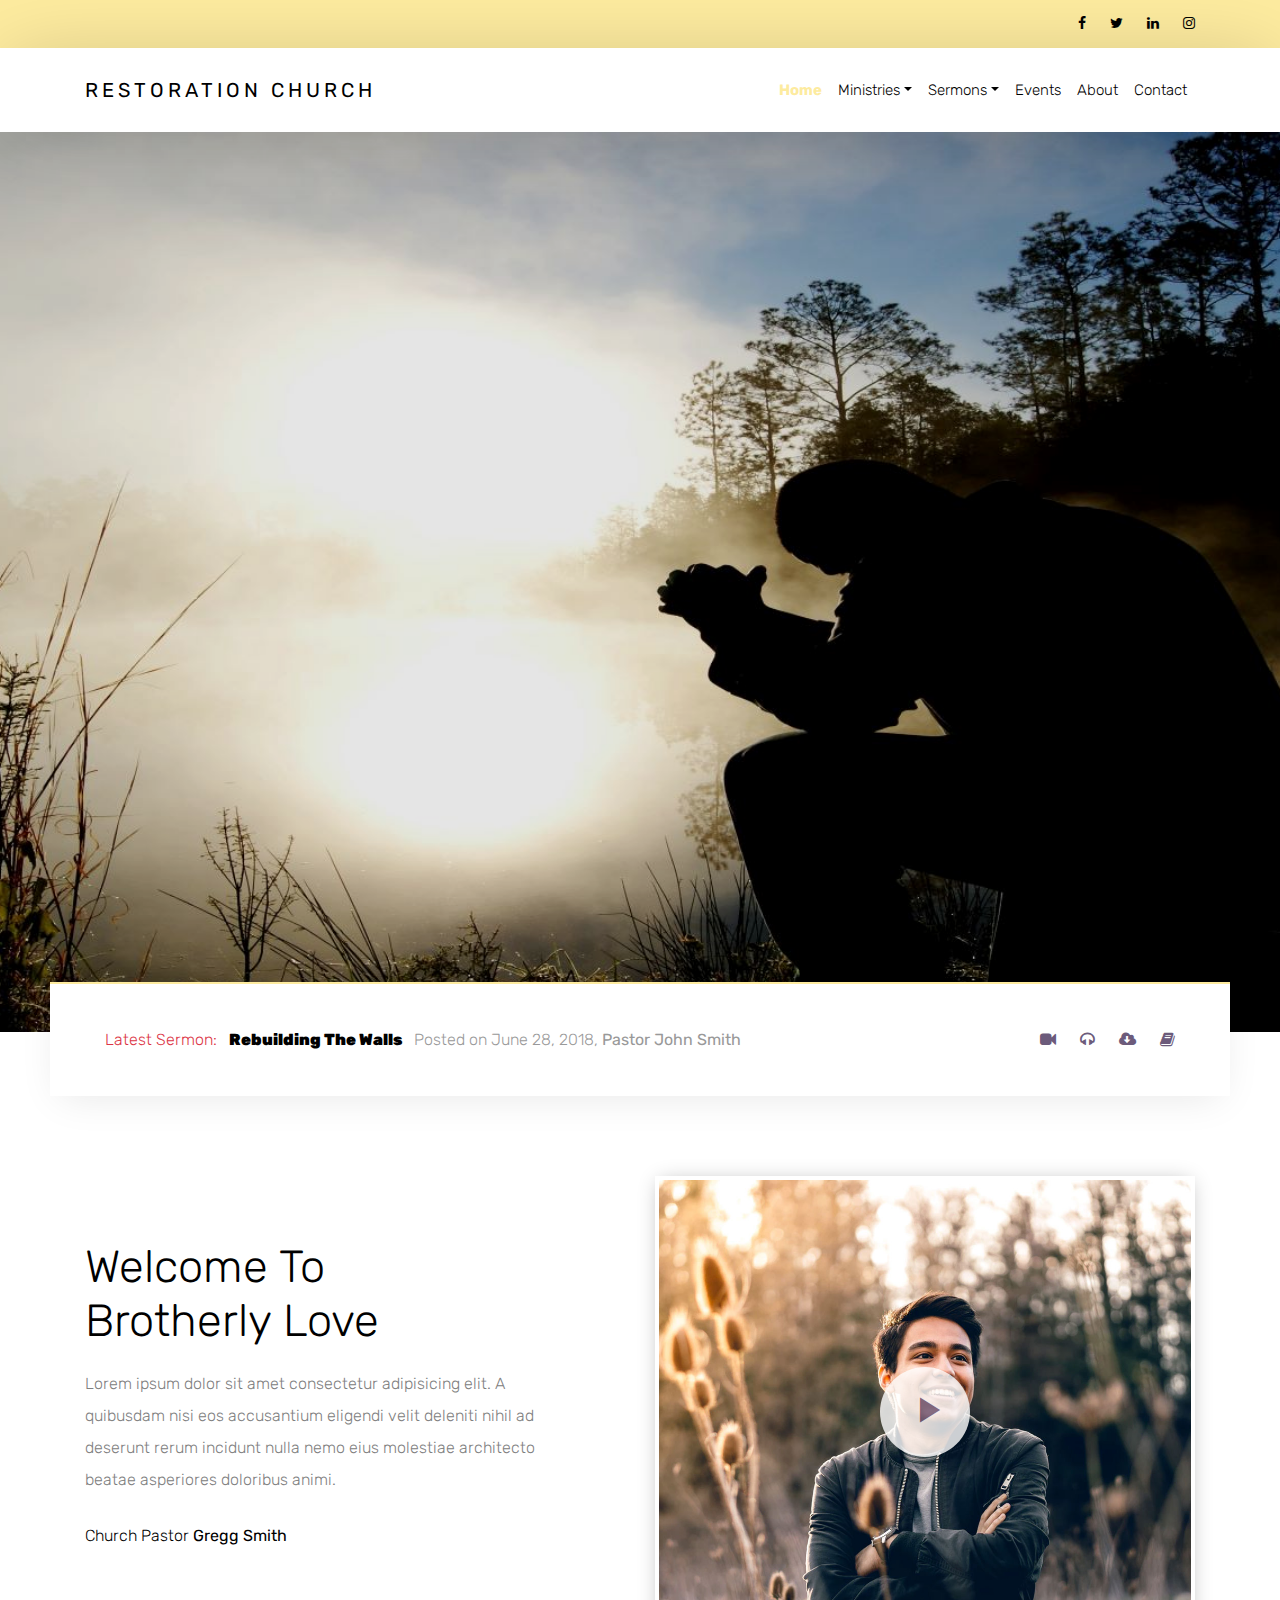
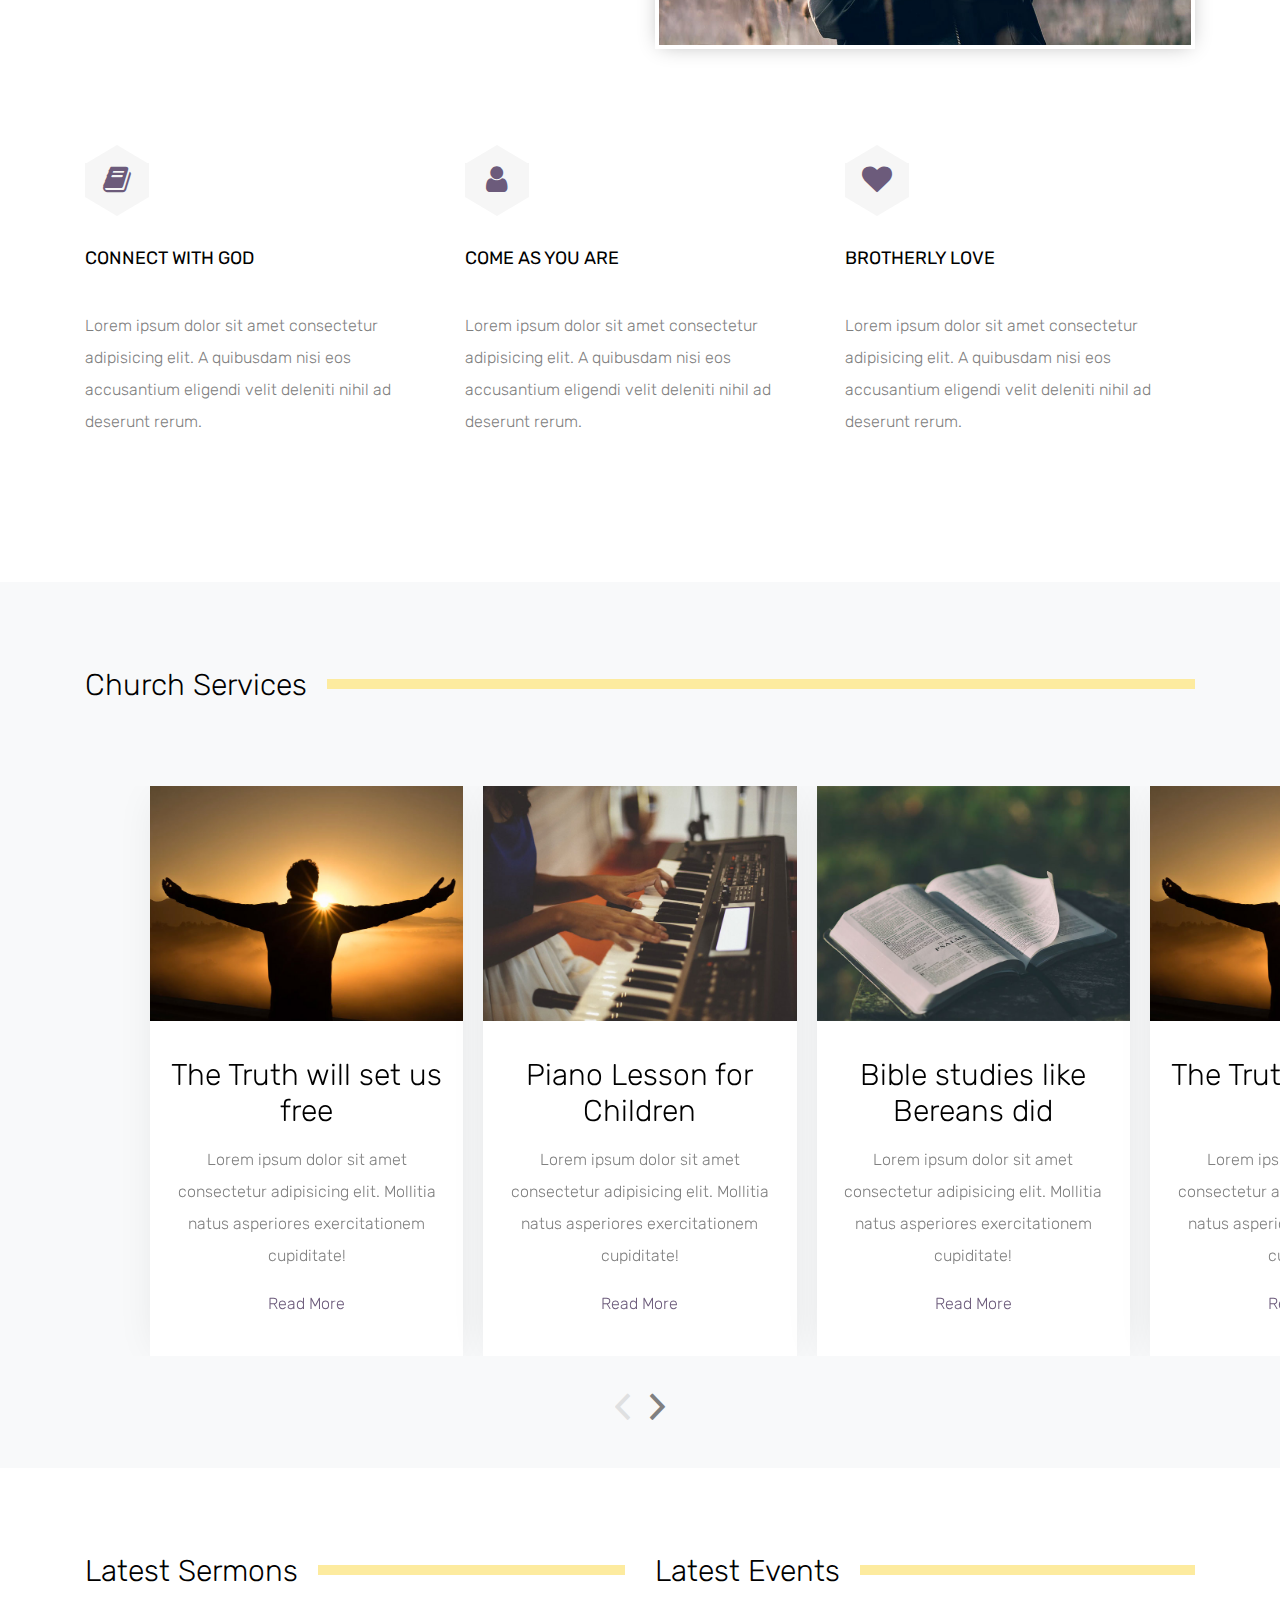
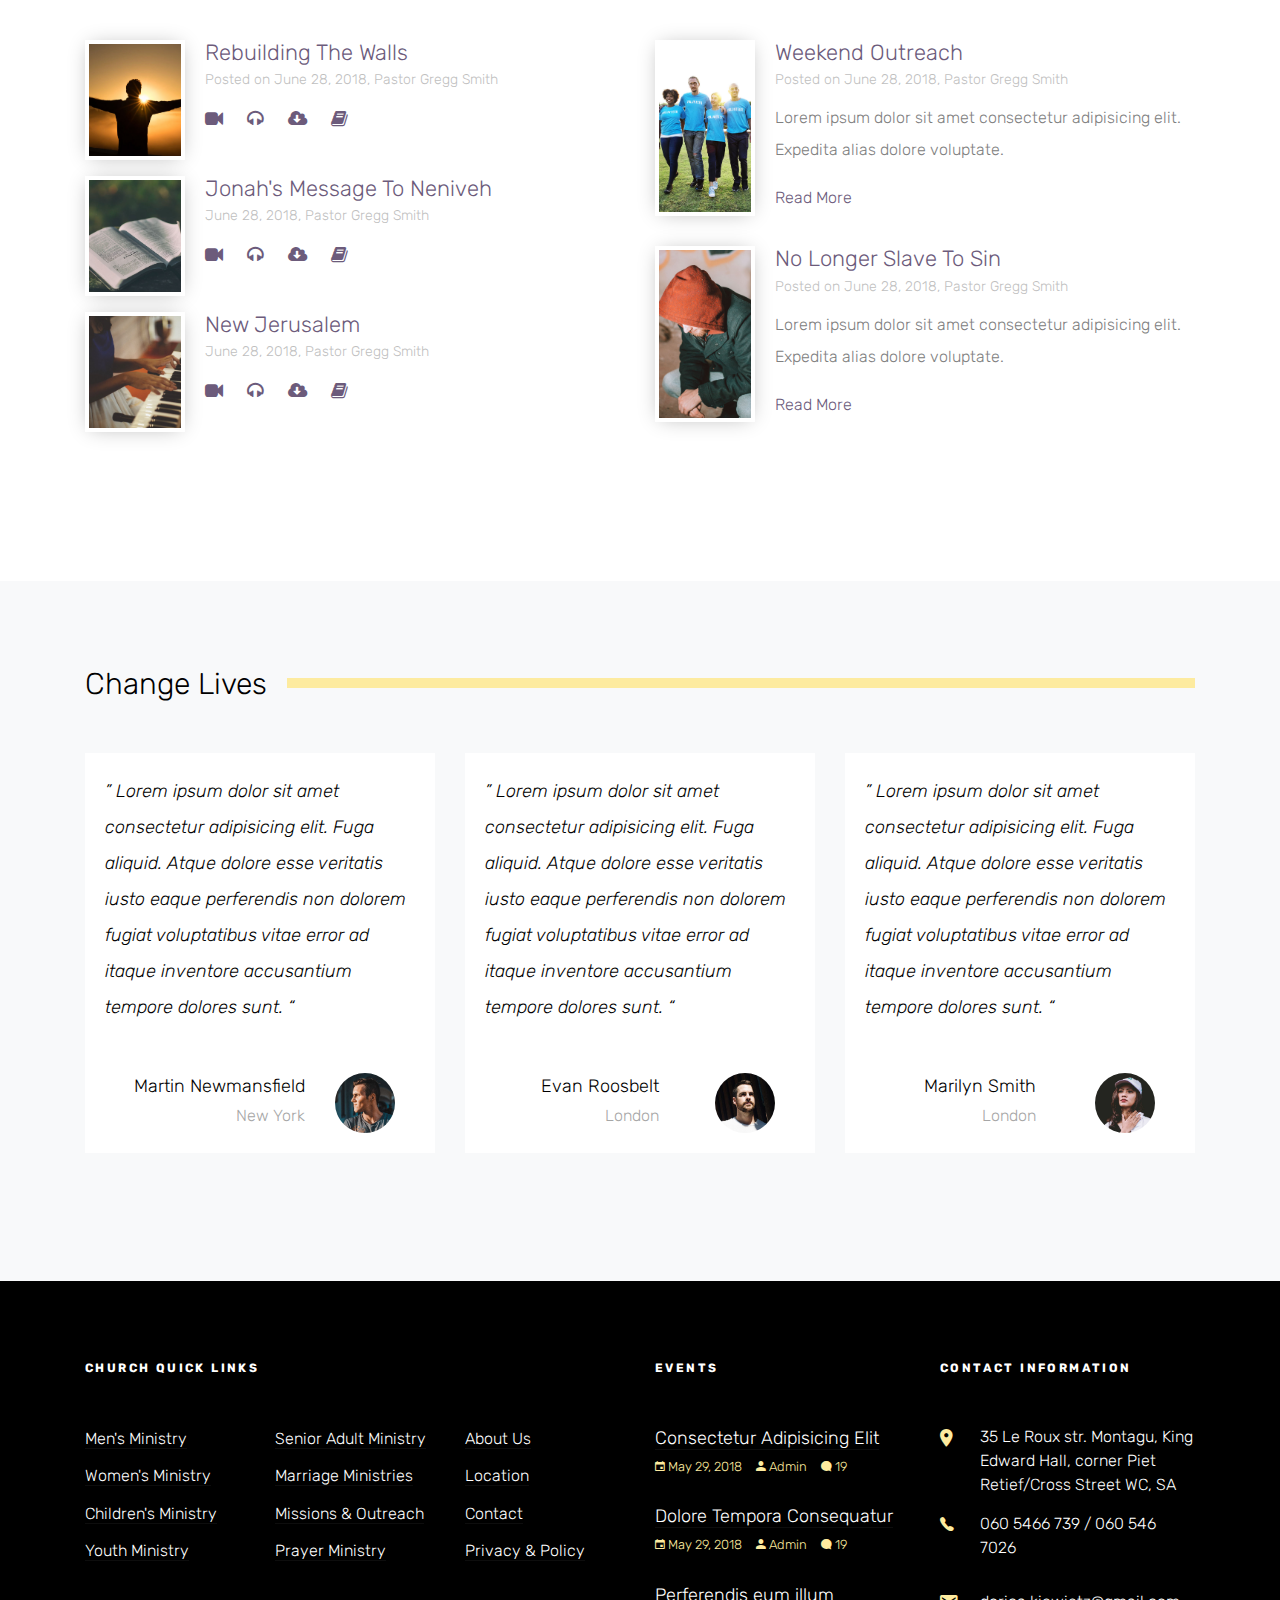
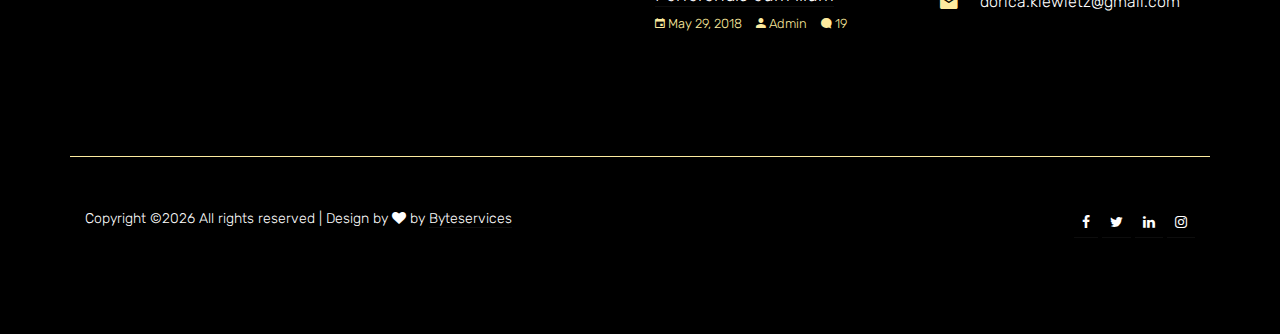
==== index.html @ a6f1bae9 "Some updates" ====
<!doctype html>
<html lang="en">
  <head>
    <title>RESTORATION CHURCH</title>
    <meta charset="utf-8">
    <meta name="viewport" content="width=device-width, initial-scale=1, shrink-to-fit=no">

    <link href="https://fonts.googleapis.com/css?family=Rubik:300,400,500" rel="stylesheet">

    <link rel="stylesheet" href="css/bootstrap.css">
    <link rel="stylesheet" href="css/animate.css">
    <link rel="stylesheet" href="css/owl.carousel.min.css">

    <link rel="stylesheet" href="fonts/ionicons/css/ionicons.min.css">
    <link rel="stylesheet" href="fonts/fontawesome/css/font-awesome.min.css">
    <link rel="stylesheet" href="fonts/flaticon/font/flaticon.css">
    <link rel="stylesheet" href="css/magnific-popup.css">

    <!-- Theme Style -->
    <link rel="stylesheet" href="css/style.css">
  </head>
  <body>

    <div class="wrap">
    
    <div class="block-45">
      <div class="container">
        <div class="row">
          <div class="col-md-6">
            <ul class="block-45-list">

            </ul>
          </div>
          <div class="col-md-6 text-md-right">
            <ul class="block-45-icons">
              <li><a href="3"><span class="fa fa-facebook" style="color: black"></span></a></li>
              <li><a href="3"><span class="fa fa-twitter" style="color: black"></span></a></li>
              <li><a href="3"><span class="fa fa-linkedin" style="color: black"></span></a></li>
              <li><a href="3"><span class="fa fa-instagram" style="color: black"></span></a></li>
            </ul>
          </div>
        </div>
      </div>
    </div>
    <header role="banner">
     
      <nav class="navbar navbar-expand-lg navbar-light bg-light">
        <div class="container">
          <a class="navbar-brand absolute" href="index.html">RESTORATION CHURCH<span class="fa  text-primary"></span>  </a>
          <button class="navbar-toggler" type="button" data-toggle="collapse" data-target="#navbarsExample05" aria-controls="navbarsExample05" aria-expanded="false" aria-label="Toggle navigation">
            <span class="navbar-toggler-icon"></span>
          </button>

          <div class="collapse navbar-collapse navbar-light" id="navbarsExample05">
            <ul class="navbar-nav ml-auto">
              <li class="nav-item active">
                <a class="nav-link" href="index.html">Home</a>
              </li>
              <li class="nav-item dropdown">
                <a class="nav-link dropdown-toggle" href="ministry.html" id="dropdown04" data-toggle="dropdown" aria-haspopup="true" aria-expanded="false">Ministries</a>
                <div class="dropdown-menu" aria-labelledby="dropdown04">
                  <a class="dropdown-item" href="ministry.html">Outreach Ministry</a>
                  <a class="dropdown-item" href="ministry.html">Men's Ministry</a>
                  <a class="dropdown-item" href="ministry.html">Women's Ministry</a>
                  <a class="dropdown-item" href="ministry.html">Children's Ministry</a>
                  <a class="dropdown-item" href="ministry.html">Youth Ministry</a>
                </div>

              </li>

              <li class="nav-item dropdown">
                <a class="nav-link dropdown-toggle" href="sermon.html" id="dropdown05" data-toggle="dropdown" aria-haspopup="true" aria-expanded="false">Sermons</a>
                <div class="dropdown-menu" aria-labelledby="dropdown05">
                  <a class="dropdown-item" href="sermon.html">Daily Sermon</a>
                  <a class="dropdown-item" href="sermon.html">Music</a>
                  <a class="dropdown-item" href="sermon.html">Audio</a>
                  <a class="dropdown-item" href="sermon.html">Video</a>
                </div>

              </li>
              <li class="nav-item">
                <a class="nav-link" href="events.html">Events</a>
              </li>
              <li class="nav-item">
                <a class="nav-link" href="about.html">About</a>
              </li>
              <li class="nav-item">
                <a class="nav-link" href="contact.html">Contact</a>
              </li>
            </ul>
            
            
          </div>
        </div>
      </nav>
    </header>
    <!-- END header -->

    <section class="site-hero overlay" data-stellar-background-ratio="0.5" style="background-image: url(images/homePicture.jpg);">
      <div class="container">
        <div class="row align-items-center justify-content-center site-hero-inner">
          <div class="col-md-8 text-center">
  
            <div class="mb-5 element-animate">
              <div class="block-17">
                <h1 class="heading mb-4">Let your light so shine before men.</h1>
                <p><a href="#" class="btn btn-primary-white py-3 px-5">About Us</a> <a href="#" class="text-white ml-4"> <span class="ion-ios-location mr-2"></span> Visit Our Church</a></p>
              </div>
            </div>
            
          </div>
        </div>
      </div>
    </section>
    <!-- END section -->

    <section class="block-42 overlap">

      <div class="container">
        <div class="row">
          <div class="col-md-12 d-lg-flex">
              
              <div class="block-42-text">
                <div class="block-42-label">Latest Sermon:</div>
                <div class="block-42-title mx-2"><a href="#"><strong>Rebuilding The Walls</strong></a></div>
                <div class="block-42-meta">Posted on June 28, 2018, <strong>Pastor John Smith</strong> </div>
              </div>
              <div class="block-42-icons ml-auto">
                <a href="#" class="fa fa-video-camera pl-0"></a>
                <a href="#" class="fa fa-headphones"></a>
                <a href="#" class="fa fa-cloud-download"></a>
                <a href="#" class="fa fa-book"></a>
              </div>
             
          </div>
        </div>
      </div>
    </section>

    <section class="site-section">
      <div class="container">
        <div class="row align-items-center">
          <div class="col-md-6 order-md-2">
            <div class="block-16">
              <figure>
                <img src="images/img_1.jpg" alt="Image placeholder" class="img-fluid img-shadow">
                <a href="https://vimeo.com/45830194" class="play-button popup-vimeo"><span class="ion-ios-play"></span></a>
              </figure>
            </div>
          </div>
          <div class="col-md-6 order-md-1">

            <div class="block-15">
              <div class="heading">
                <h2>Welcome To Brotherly Love</h2>
              </div>
              <div class="text mb-5">
              <p class="mb-4">Lorem ipsum dolor sit amet consectetur adipisicing elit. A quibusdam nisi eos accusantium eligendi velit deleniti nihil ad deserunt rerum incidunt nulla nemo eius molestiae architecto beatae asperiores doloribus animi.</p>
              <p class="text-black">Church Pastor <strong>Gregg Smith</strong></p>
              </div>
              
            </div>

          </div>
          
        </div>

      </div>
    </section>
    <!-- END section -->

    <section class="site-section pt-0">
      <div class="container">
        <div class="row">
          <div class="col-md-6 col-lg-4 mb-5">
            <div class="block-43">
              <div class="block-43-icon">
                <span class="icon-wrapper">
                  <span class="icon fa fa-book text-primary"></span>  
                </span>
                
              </div>
              <div class="block-43-text">
                <h3 class="block-43-heading">Connect With God</h3>
                <p>Lorem ipsum dolor sit amet consectetur adipisicing elit. A quibusdam nisi eos accusantium eligendi velit deleniti nihil ad deserunt rerum.</p>
              </div>
            </div>
          </div>
          <div class="col-md-6 col-lg-4 mb-5">
            <div class="block-43">
              <div class="block-43-icon">
                <span class="icon-wrapper">
                  <span class="icon fa fa-user text-primary"></span>  
                </span>
                
              </div>
              <div class="block-43-text">
                <h3 class="block-43-heading">Come As You Are</h3>
                <p>Lorem ipsum dolor sit amet consectetur adipisicing elit. A quibusdam nisi eos accusantium eligendi velit deleniti nihil ad deserunt rerum.</p>
              </div>
            </div>
          </div>
          <div class="col-md-6 col-lg-4 mb-5">
            <div class="block-43">
              <div class="block-43-icon">
                <span class="icon-wrapper">
                  <span class="icon fa fa-heart text-primary"></span>  
                </span>
                
              </div>
              <div class="block-43-text">
                <h3 class="block-43-heading">Brotherly Love</h3>
                <p>Lorem ipsum dolor sit amet consectetur adipisicing elit. A quibusdam nisi eos accusantium eligendi velit deleniti nihil ad deserunt rerum.</p>
              </div>
            </div>
          </div>
        </div>
      </div>
    </section>

    <section class="site-section bg-light">
      <div class="container">
        <div class="row">
          <div class="col-md-12">
            <div class="section-heading">
              <h2 class="heading">Church Services</h2>
            </div>
          </div>
        </div>
        <!-- <div class="row">
          <div class="col-md-6 col-lg-4 mb-5">
            <div class="block-20">
              <figure>
                <a href="#"><img src="images/image_1.jpg" alt="Image placeholder" class="img-fluid"></a>
              </figure>
              <div class="text text-center">
                <h3 class="heading"><a href="#">Bible studies like Bereans did</a></h3>
                <p>Lorem ipsum dolor sit amet consectetur adipisicing elit. Mollitia natus asperiores exercitationem cupiditate!</p>
                <p><a href="#">Read More</a></p>
              </div>
            </div>
          </div>
          <div class="col-md-6 col-lg-4 mb-5">
            <div class="block-20">
              <figure>
                <a href="#"><img src="images/image_2.jpg" alt="Image placeholder" class="img-fluid"></a>
              </figure>
              <div class="text text-center">
                <h3 class="heading"><a href="#">Piano Lesson for Children</a></h3>
                <p>Lorem ipsum dolor sit amet consectetur adipisicing elit. Mollitia natus asperiores exercitationem cupiditate!</p>
                <p><a href="#">Read More</a></p>
              </div>
            </div>
          </div>
          <div class="col-md-6 col-lg-4 mb-5">
            <div class="block-20">
              <figure>
                <a href="#"><img src="images/image_3.jpg" alt="Image placeholder" class="img-fluid"></a>
              </figure>
              <div class="text text-center">
                <h3 class="heading"><a href="#">The Truth will set us free</a></h3>
                <p>Lorem ipsum dolor sit amet consectetur adipisicing elit. Mollitia natus asperiores exercitationem cupiditate!</p>
                <p><a href="#">Read More</a></p>
              </div>
            </div>
          </div>
        </div> -->
      </div>
      
      <div class="block-13">
        <div class="nonloop-block-13 owl-carousel">
          <div class="item">
            <div class="block-20">
              <figure>
                <a href="#"><img src="images/image_3.jpg" alt="Image placeholder" class="img-fluid"></a>
              </figure>
              <div class="text text-center">
                <h3 class="heading"><a href="#">The Truth will set us free</a></h3>
                <p>Lorem ipsum dolor sit amet consectetur adipisicing elit. Mollitia natus asperiores exercitationem cupiditate!</p>
                <p><a href="#">Read More</a></p>
              </div>
            </div>
          </div>
          <div class="item">
            <div class="block-20">
              <figure>
                <a href="#"><img src="images/image_2.jpg" alt="Image placeholder" class="img-fluid"></a>
              </figure>
              <div class="text text-center">
                <h3 class="heading"><a href="#">Piano Lesson for Children</a></h3>
                <p>Lorem ipsum dolor sit amet consectetur adipisicing elit. Mollitia natus asperiores exercitationem cupiditate!</p>
                <p><a href="#">Read More</a></p>
              </div>
            </div>
          </div>
          <div class="item">
            <div class="block-20">
              <figure>
                <a href="#"><img src="images/image_1.jpg" alt="Image placeholder" class="img-fluid"></a>
              </figure>
              <div class="text text-center">
                <h3 class="heading"><a href="#">Bible studies like Bereans did</a></h3>
                <p>Lorem ipsum dolor sit amet consectetur adipisicing elit. Mollitia natus asperiores exercitationem cupiditate!</p>
                <p><a href="#">Read More</a></p>
              </div>
            </div>
          </div>

          <div class="item">
            <div class="block-20">
              <figure>
                <a href="#"><img src="images/image_3.jpg" alt="Image placeholder" class="img-fluid"></a>
              </figure>
              <div class="text text-center">
                <h3 class="heading"><a href="#">The Truth will set us free</a></h3>
                <p>Lorem ipsum dolor sit amet consectetur adipisicing elit. Mollitia natus asperiores exercitationem cupiditate!</p>
                <p><a href="#">Read More</a></p>
              </div>
            </div>
          </div>
          <div class="item">
            <div class="block-20">
              <figure>
                <a href="#"><img src="images/image_2.jpg" alt="Image placeholder" class="img-fluid"></a>
              </figure>
              <div class="text text-center">
                <h3 class="heading"><a href="#">Piano Lesson for Children</a></h3>
                <p>Lorem ipsum dolor sit amet consectetur adipisicing elit. Mollitia natus asperiores exercitationem cupiditate!</p>
                <p><a href="#">Read More</a></p>
              </div>
            </div>
          </div>
          <div class="item">
            <div class="block-20">
              <figure>
                <a href="#"><img src="images/image_1.jpg" alt="Image placeholder" class="img-fluid"></a>
              </figure>
              <div class="text text-center">
                <h3 class="heading"><a href="#">Bible studies like Bereans did</a></h3>
                <p>Lorem ipsum dolor sit amet consectetur adipisicing elit. Mollitia natus asperiores exercitationem cupiditate!</p>
                <p><a href="#">Read More</a></p>
              </div>
            </div>
          </div>

        </div>
      </div>
    </section>

    <section class="site-section">
      <div class="container">
        <div class="row">
          <div class="col-md-6 mb-5">
            <div class="section-heading mb-5">
              <h2 class="heading">Latest Sermons</h2>
            </div>
            <div class="block-44 d-flex mb-3">
              <div class="block-44-image"><img src="images/image_tall_1.jpg" alt="Image placeholder"></div>
              <div class="block-44-text">
                <h3 class="block-44-heading"><a href="#">Rebuilding The Walls</a></h3>
                <div class="block-44-meta">Posted on June 28, 2018, Pastor Gregg Smith</div>
                <div class="block-44-icons">
                  <a href="#" class=""><span class="fa fa-video-camera"></span></a>
                  <a href="#" class=""><span class="fa fa-headphones"></span></a>
                  <a href="#" class=""><span class="fa fa-cloud-download"></span></a>
                  <a href="#" class=""><span class="fa fa-book"></span></a>
                </div>
              </div>
            </div>

            <div class="block-44 d-flex mb-3">
              <div class="block-44-image"><img src="images/image_tall_2.jpg" alt="Image placeholder"></div>
              <div class="block-44-text">
                <h3 class="block-44-heading"><a href="#">Jonah's Message To Neniveh</a></h3>
                <div class="block-44-meta">June 28, 2018, Pastor Gregg Smith</div>
                <div class="block-44-icons">
                  <a href="#" class=""><span class="fa fa-video-camera"></span></a>
                  <a href="#" class=""><span class="fa fa-headphones"></span></a>
                  <a href="#" class=""><span class="fa fa-cloud-download"></span></a>
                  <a href="#" class=""><span class="fa fa-book"></span></a>
                </div>
              </div>
            </div>

            <div class="block-44 d-flex mb-3">
              <div class="block-44-image"><img src="images/image_tall_3.jpg" alt="Image placeholder"></div>
              <div class="block-44-text">
                <h3 class="block-44-heading"><a href="#">New Jerusalem</a></h3>
                <div class="block-44-meta">June 28, 2018, Pastor Gregg Smith</div>
                <div class="block-44-icons">
                  <a href="#" class=""><span class="fa fa-video-camera"></span></a>
                  <a href="#" class=""><span class="fa fa-headphones"></span></a>
                  <a href="#" class=""><span class="fa fa-cloud-download"></span></a>
                  <a href="#" class=""><span class="fa fa-book"></span></a>
                </div>
              </div>
            </div>
          </div>
          <div class="col-md-6 mb-5">
            
            <div class="section-heading mb-5">
              <h2 class="heading">Latest Events</h2>
            </div>

            <div class="block-44 d-flex mb-3">
              <div class="block-44-image"><img src="images/image_tall_4_large.jpg" alt="Image placeholder"></div>
              <div class="block-44-text">
                <h3 class="block-44-heading"><a href="#">Weekend Outreach</a></h3>
                <div class="block-44-meta mb-2">Posted on June 28, 2018, Pastor Gregg Smith</div>
                <p>Lorem ipsum dolor sit amet consectetur adipisicing elit. Expedita alias dolore voluptate.</p>
                <p><a href="#">Read More</a></p>
              </div>
            </div>

            <div class="block-44 d-flex mb-3">
              <div class="block-44-image"><img src="images/image_tall_5_large.jpg" alt="Image placeholder"></div>
              <div class="block-44-text">
                <h3 class="block-44-heading"><a href="#">No Longer Slave To Sin</a></h3>
                <div class="block-44-meta mb-2">Posted on June 28, 2018, Pastor Gregg Smith</div>
                <p>Lorem ipsum dolor sit amet consectetur adipisicing elit. Expedita alias dolore voluptate.</p>
                <p><a href="#">Read More</a></p>
              </div>
            </div>


          </div>
        </div>
      </div>
    </section>

    <div class="site-section bg-light">
      <div class="container">
        <div class="row">
          <div class="col-md-12">
            <div class="section-heading mb-5">
              <h2 class="heading">Change Lives</h2>
            </div>
          </div>
        </div>
        <div class="row">
          <div class="col-md-6 col-lg-4 mb-5">

            <div class="block-33">
              <div class="text mb-5">
                <blockquote>
                  <p>&rdquo; Lorem ipsum dolor sit amet consectetur adipisicing elit. Fuga aliquid. Atque dolore esse veritatis iusto eaque perferendis non dolorem fugiat voluptatibus vitae error ad itaque inventore accusantium tempore dolores sunt. &ldquo;</p>
                </blockquote>
              </div>
              <div class="vcard d-flex">
                <div class="image align-self-center ml-auto order-2 ml-3"><img src="images/person_3.jpg" alt="Person here"></div>
                <div class="name-text align-self-center ml-auto order-1 text-right">
                  <h2 class="heading">Martin Newmansfield</h2>
                  <span class="meta">New York</span>
                </div>
              </div>
            </div>

          </div>
          <div class="col-md-6 col-lg-4 mb-5">
            <div class="block-33">
              <div class="text mb-5">
                <blockquote>
                  <p>&rdquo; Lorem ipsum dolor sit amet consectetur adipisicing elit. Fuga aliquid. Atque dolore esse veritatis iusto eaque perferendis non dolorem fugiat voluptatibus vitae error ad itaque inventore accusantium tempore dolores sunt. &ldquo;</p>
                </blockquote>
              </div>
              <div class="vcard d-flex">
                <div class="image align-self-center ml-auto order-2 ml-3"><img src="images/person_2.jpg" alt="Person here"></div>
                <div class="name-text align-self-center ml-auto order-1 text-right">
                  <h2 class="heading">Evan Roosbelt</h2>
                  <span class="meta">London</span>
                </div>
              </div>
            </div>
          </div>
          <div class="col-md-6 col-lg-4 mb-5">

            <div class="block-33">
              <div class="text mb-5">
                <blockquote>
                  <p>&rdquo; Lorem ipsum dolor sit amet consectetur adipisicing elit. Fuga aliquid. Atque dolore esse veritatis iusto eaque perferendis non dolorem fugiat voluptatibus vitae error ad itaque inventore accusantium tempore dolores sunt. &ldquo;</p>
                </blockquote>
              </div>
              <div class="vcard d-flex">
                <div class="image align-self-center ml-auto order-2 ml-3"><img src="images/person_1.jpg" alt="Person here"></div>
                <div class="name-text align-self-center ml-auto order-1 text-right">
                  <h2 class="heading">Marilyn Smith</h2>
                  <span class="meta">London</span>
                </div>
              </div>
            </div>

          </div>
        </div>
      </div>
    </div>

    

    
  
    <footer class="site-footer">
      <div class="container">
        <div class="row mb-5">
        <!--   <div class="col-md-6 col-lg-3 mb-5 mb-lg-0">
            <p>Perferendis eum illum voluptatibus dolore tempora consequatur minus asperiores temporibus.</p>
          </div> -->
          <div class="col-md-6 col-lg-6 mb-5 mb-lg-0">
            <h3 class="heading">Church Quick Links</h3>
            <div class="row">
              <div class="col-md-4">
                <ul class="list-unstyled">
                  <li><a href="#">Men's Ministry</a></li>
                  <li><a href="#">Women's Ministry</a></li>
                  <li><a href="#">Children's Ministry</a></li>
                  <li><a href="#">Youth Ministry</a></li>
                </ul>
              </div>
              <div class="col-md-4">
                <ul class="list-unstyled">
                  <li><a href="#">Senior Adult Ministry</a></li>
                  <li><a href="#">Marriage Ministries</a></li>
                  <li><a href="#">Missions & Outreach</a></li>
                  <li><a href="#">Prayer Ministry</a></li>
                </ul>
              </div>
              <div class="col-md-4">
                <ul class="list-unstyled">
                  <li><a href="#">About Us</a></li>
                  <li><a href="#">Location</a></li>
                  <li><a href="#">Contact</a></li>
                  <li><a href="#">Privacy &amp; Policy</a></li>
                </ul>
              </div>
            </div>
          </div>
          <div class="col-md-6 col-lg-3 mb-5 mb-lg-0">
            <h3 class="heading">Events</h3>
            <div class="block-21 d-flex mb-4">
              <div class="text">
                <h3 class="heading mb-0"><a href="#">Consectetur Adipisicing Elit</a></h3>
                <div class="meta">
                  <div><a href="#"><span class="ion-android-calendar"></span> May 29, 2018</a></div>
                  <div><a href="#"><span class="ion-android-person"></span> Admin</a></div>
                  <div><a href="#"><span class="ion-chatbubble"></span> 19</a></div>
                </div>
              </div>
            </div>  
            <div class="block-21 d-flex mb-4">
              <div class="text">
                <h3 class="heading mb-0"><a href="#">Dolore Tempora Consequatur</a></h3>
                <div class="meta">
                  <div><a href="#"><span class="ion-android-calendar"></span> May 29, 2018</a></div>
                  <div><a href="#"><span class="ion-android-person"></span> Admin</a></div>
                  <div><a href="#"><span class="ion-chatbubble"></span> 19</a></div>
                </div>
              </div>
            </div>  
            <div class="block-21 d-flex mb-4">
              <div class="text">
                <h3 class="heading mb-0"><a href="#">Perferendis eum illum</a></h3>
                <div class="meta">
                  <div><a href="#"><span class="ion-android-calendar"></span> May 29, 2018</a></div>
                  <div><a href="#"><span class="ion-android-person"></span> Admin</a></div>
                  <div><a href="#"><span class="ion-chatbubble"></span> 19</a></div>
                </div>
              </div>
            </div>  
          </div>
          <div class="col-md-6 col-lg-3 mb-5 mb-lg-0">
            <h3 class="heading">Contact Information</h3>
            <div class="block-23">
              <ul>
                <li><span class="icon ion-android-pin"></span><span class="text">35 Le Roux str. Montagu, King Edward Hall, corner Piet Retief/Cross Street WC, SA</span></li>
                <li><a href="#"><span class="icon ion-ios-telephone"></span><span class="text">060 5466 739 / 060 546 7026 </span></a></li>
                <li><a href="#"><span class="icon ion-android-mail"></span><span class="text">dorica.kiewietz@gmail.com</span></a></li>
              </ul>
            </div>
          </div>
        </div>
        <div class="row pt-5">
          <div class="col-md-12 text-center copyright">
            
            <p class="float-md-left"><!-- Link back to Colorlib can't be removed. Template is licensed under CC BY 3.0. -->
Copyright &copy;<script>document.write(new Date().getFullYear());</script> All rights reserved | Design by  <i class="fa fa-heart" aria-hidden="true"></i> by <a href="https://www.byteservices.co.za" target="_blank" class="text-primary">Byteservices</a>
<!-- Link back to Colorlib can't be removed. Template is licensed under CC BY 3.0. --></p>
            <p class="float-md-right">
              <a href="#" class="fa fa-facebook p-2"></a>
              <a href="#" class="fa fa-twitter p-2"></a>
              <a href="#" class="fa fa-linkedin p-2"></a>
              <a href="#" class="fa fa-instagram p-2"></a>

            </p>
          </div>
        </div>
      </div>
    </footer>
    <!-- END footer -->

    </div>
    
    <!-- loader -->
    <div id="loader" class="show fullscreen"><svg class="circular" width="48px" height="48px"><circle class="path-bg" cx="24" cy="24" r="22" fill="none" stroke-width="4" stroke="#eeeeee"/><circle class="path" cx="24" cy="24" r="22" fill="none" stroke-width="4" stroke-miterlimit="10" stroke="#f4b214"/></svg></div>

    <script src="js/jquery-3.2.1.min.js"></script>
    <script src="js/jquery-migrate-3.0.0.js"></script>
    <script src="js/popper.min.js"></script>
    <script src="js/bootstrap.min.js"></script>
    <script src="js/owl.carousel.min.js"></script>
    <script src="js/jquery.waypoints.min.js"></script>
    <script src="js/jquery.stellar.min.js"></script>
    <script src="js/jquery.animateNumber.min.js"></script>
    
    <script src="js/jquery.magnific-popup.min.js"></script>

    <script src="js/main.js"></script>
  </body>
</html>
---- fonts/flaticon/font/flaticon.css ----
/*
  	Flaticon icon font: Flaticon
  	Creation date: 28/05/2018 11:11
  	*/

@font-face {
  font-family: "Flaticon";
  src: url("./Flaticon.eot");
  src: url("./Flaticon.eot?#iefix") format("embedded-opentype"),
       url("./Flaticon.woff") format("woff"),
       url("./Flaticon.ttf") format("truetype"),
       url("./Flaticon.svg#Flaticon") format("svg");
  font-weight: normal;
  font-style: normal;
}

@media screen and (-webkit-min-device-pixel-ratio:0) {
  @font-face {
    font-family: "Flaticon";
    src: url("./Flaticon.svg#Flaticon") format("svg");
  }
}

[class^="flaticon-"]:before, [class*=" flaticon-"]:before,
[class^="flaticon-"]:after, [class*=" flaticon-"]:after {   
  font-family: Flaticon;
        font-style: normal;
  font-weight: normal;
  font-variant: normal;
  text-transform: none;
  line-height: 1;

  /* Better Font Rendering =========== */
  -webkit-font-smoothing: antialiased;
  -moz-osx-font-smoothing: grayscale;
}

.flaticon-book:before { content: "\f100"; }
.flaticon-books:before { content: "\f101"; }
.flaticon-professor:before { content: "\f102"; }
.flaticon-student:before { content: "\f103"; }
.flaticon-diploma:before { content: "\f104"; }
.flaticon-open-book:before { content: "\f105"; }
.flaticon-university:before { content: "\f106"; }
.flaticon-mortarboard:before { content: "\f107"; }
---- css/style.css ----
body {
  font-family: "Rubik", -apple-system, BlinkMacSystemFont, "Segoe UI", Roboto, "Helvetica Neue", Arial, sans-serif, "Apple Color Emoji", "Segoe UI Emoji", "Segoe UI Symbol";
  font-weight: 300;
  font-size: 16px;
  line-height: 2;
  color: gray;
  background: #e9ecef;
}

a {
  -webkit-transition: .3s all ease;
  -o-transition: .3s all ease;
  transition: .3s all ease;
  text-decoration: none;
}

a:hover {
  text-decoration: none;
}

h1, h2, h3, h4, h5 {
  color: #000;
  font-family: "Rubik", -apple-system, BlinkMacSystemFont, "Segoe UI", Roboto, "Helvetica Neue", Arial, sans-serif, "Apple Color Emoji", "Segoe UI Emoji", "Segoe UI Symbol";
  font-weight: 300;
}

.wrap {
  max-width: 1400px;
  margin: 0 auto;
  background: #fff;
  -webkit-box-shadow: 0 0px 80px -10px rgba(0, 0, 0, 0.2);
  box-shadow: 0 0px 80px -10px rgba(0, 0, 0, 0.2);
}

header {
  position: relative;
  top: 0;
  left: 0;
  width: 100%;
  z-index: 5;
  -webkit-box-shadow: 0 5px 80px -10px rgba(0, 0, 0, 0.2);
  box-shadow: 0 5px 80px -10px rgba(0, 0, 0, 0.2);
}

header .navbar-brand {
  text-transform: uppercase;
  letter-spacing: .2em;
  font-weight: 400;
  color: #000 !important;
}

header .navbar-collapse {
  position: relative;
}

header .navbar {
  padding-top: 0;
  padding-bottom: 0;
  background: #fff !important;
}

@media (max-width: 991.98px) {
  header .navbar {
    padding-top: .5rem;
    padding-bottom: .5rem;
  }
}

header .navbar .navbar-nav.absolute-right {
  position: absolute;
  right: 0;
}

@media (max-width: 991.98px) {
  header .navbar .navbar-nav.absolute-right {
    position: relative;
    right: inherit;
  }
}

header .navbar .nav-item.active > a {
  color: #FDEB9F !important;
  font-weight: bold;
}

header .navbar .nav-link {
  padding: 1.7rem 1rem;
  font-size: 15px;
  outline: none !important;
  opacity: 1 !important;
  color: #000 !important;
}

@media (max-width: 991.98px) {
  header .navbar .nav-link {
    padding: .5rem .5rem;
  }
}

header .navbar .nav-link:hover {
  color: #fff;
}

header .navbar .nav-link.active {
  color: #fff;
}

header .navbar .dropdown.show > a {
  color: #fff;
}

header .navbar .dropdown-menu {
  font-size: 14px;
  border-radius: 0px;
  border: none;
  -webkit-box-shadow: 0 2px 30px 0px rgba(0, 0, 0, 0.2);
  box-shadow: 0 2px 30px 0px rgba(0, 0, 0, 0.2);
  min-width: 13em;
  margin-top: -10px;
}

header .navbar .dropdown-menu:before {
  bottom: 100%;
  left: 10%;
  border: solid transparent;
  content: " ";
  height: 0;
  width: 0;
  position: absolute;
  pointer-events: none;
  border-bottom-color: #fff;
  border-width: 10px;
}

@media (max-width: 1199.98px) {
  header .navbar .dropdown-menu:before {
    display: none;
  }
}

header .navbar .dropdown-menu .dropdown-item:hover {
  background: #FDEB9F;
  color: #fff;
}

header .navbar .dropdown-menu .dropdown-item.active {
  background: #FDEB9F;
  color: #fff;
}

header .navbar .dropdown-menu a {
  padding-top: 7px;
  padding-bottom: 7px;
}

header .navbar.navbar-light .nav-link {
  color: #fff;
}

header .navbar.navbar-light .nav-link.active {
  color: #fff;
}

.bcrumb a:hover {
  color: #fff;
  text-decoration: underline;
}

.site-hero {
  background-size: cover;
  background-position: center center;
  background-repeat: no-repeat;
  min-height: 750px;
  height: 100vh;
}

.site-hero .lead {
  color: #fff;
}

.site-hero h1, .site-hero p {
  color: #fff;
  line-height: 1.5;
}

.site-hero .block-17 h1 {
  font-size: 40px;
}

@media (min-width: 768px) {
  .site-hero .block-17 h1 {
    font-size: 70px;
  }
}

.site-hero h1 {
  font-size: 60px;
  font-weight: 300;
  line-height: 1.2;
  margin-bottom: 30px;
}

@media (max-width: 991.98px) {
  .site-hero h1 {
    font-size: 40px;
  }
}

.site-hero .text {
  max-width: 500px;
  margin-bottom: 50px;
  font-size: 20px;
  position: relative;
}

.site-hero .container {
  position: relative;
  z-index: 2;
}

.site-hero .btn {
  -webkit-box-shadow: 0 5px 20px -5px rgba(0, 0, 0, 0.2) !important;
  box-shadow: 0 5px 20px -5px rgba(0, 0, 0, 0.2) !important;
  background: #FDEB9F !important;
  border: 2px solid transparent !important;
  color: #fff;
}

.site-hero .btn:hover {
  -webkit-box-shadow: none !important;
  box-shadow: none !important;
  background: none !important;
  color: #fff;
  border: 2px solid #fff !important;
}

.site-hero.overlay {
  position: relative;
}

.site-hero.overlay:before {
  content: "";
  background: rgba(0, 0, 0, 0.1);
  width: 100%;
  z-index: 1;
  position: absolute;
  top: 0;
  left: 0;
  right: 0;
  bottom: 0;
}

.site-hero .site-hero-inner {
  min-height: 750px;
  height: 100vh;
}

.site-hero.site-sm-hero {
  min-height: 550px;
  height: 50vh;
}

.site-hero .site-hero-sm-inner {
  min-height: 550px;
  height: 50vh;
}

.episodes {
  background: #fff;
  padding: 20px;
}

.episodes .play {
  position: relative;
  display: inline-block;
  width: 40px;
  height: 40px;
  background: #FDEB9F;
  border-radius: 50%;
}

.episodes .play span {
  color: #fff;
  position: absolute;
  top: 50%;
  left: 50%;
  -webkit-transform: translate(-50%, -50%);
  -ms-transform: translate(-50%, -50%);
  transform: translate(-50%, -50%);
}

.episodes .episode {
  border-bottom: 1px solid #e6e6e6;
}

.episodes .episode a {
  color: #000;
}

.episodes .episode a:hover {
  opacity: .7;
}

.episodes h2 {
  font-size: 24px;
}

.episodes .meta {
  text-transform: uppercase;
  font-size: 14px;
  letter-spacing: .2em;
  color: #cccccc;
  color: #FDEB9F;
}

.episodes .episode-number {
  border: 2px solid #52455e;
  text-align: center;
  display: inline-block;
  width: 80px;
  height: 80px;
  text-transform: uppercase;
  line-height: 74px;
  border-radius: 50%;
  background: #FDEB9F;
  color: #fff;
  font-size: 30px;
}

.site-hero-innerpage, .site-hero-innerpage .site-hero-inner {
  min-height: 550px;
  height: 50vh;
}

.site-section {
  padding: 5em 0;
}

.school-features,
.school-instructors {
  background-size: cover;
  background-position: center center;
  position: relative;
  overflow: hidden;
}

@media (min-width: 576px) {
  .school-features,
  .school-instructors {
    width: 100%;
    padding-right: 15px;
    padding-left: 15px;
    margin-right: auto;
    margin-left: auto;
  }
}

@media (min-width: 576px) {
  .school-features .inner,
  .school-instructors .inner {
    display: -webkit-box;
    display: -ms-flexbox;
    display: flex;
    -ms-flex-wrap: wrap;
    flex-wrap: wrap;
    margin-right: -15px;
    margin-left: -15px;
  }
}

.school-features .feature, .school-features .instructor,
.school-instructors .feature,
.school-instructors .instructor {
  position: relative;
  width: 100%;
  min-height: 1px;
  padding-right: 15px;
  padding-left: 15px;
  -webkit-box-flex: 0;
  -ms-flex: 0 0 100%;
  flex: 0 0 100%;
  max-width: 100%;
}

@media (min-width: 576px) {
  .school-features .feature, .school-features .instructor,
  .school-instructors .feature,
  .school-instructors .instructor {
    position: relative;
    width: 100%;
    min-height: 1px;
    padding-right: 15px;
    padding-left: 15px;
    -webkit-box-flex: 0;
    -ms-flex: 0 0 50%;
    flex: 0 0 50%;
    max-width: 50%;
  }
}

@media (min-width: 768px) {
  .school-features .feature, .school-features .instructor,
  .school-instructors .feature,
  .school-instructors .instructor {
    position: relative;
    width: 100%;
    min-height: 1px;
    padding-right: 15px;
    padding-left: 15px;
    -webkit-box-flex: 0;
    -ms-flex: 0 0 50%;
    flex: 0 0 50%;
    max-width: 50%;
  }
}

@media (min-width: 992px) {
  .school-features .feature, .school-features .instructor,
  .school-instructors .feature,
  .school-instructors .instructor {
    position: relative;
    width: 100%;
    min-height: 1px;
    padding-right: 15px;
    padding-left: 15px;
    -webkit-box-flex: 0;
    -ms-flex: 0 0 25%;
    flex: 0 0 25%;
    max-width: 25%;
    padding: 30px;
    border-right: 1px solid rgba(255, 255, 255, 0.1);
  }
}

.school-features .feature h3, .school-features .instructor h3,
.school-instructors .feature h3,
.school-instructors .instructor h3 {
  font-size: 18px;
  color: #fff;
}

.school-features .feature p, .school-features .instructor p,
.school-instructors .feature p,
.school-instructors .instructor p {
  color: #fff;
  opacity: .5;
}

.school-features .feature img, .school-features .instructor img,
.school-instructors .feature img,
.school-instructors .instructor img {
  width: 100px;
  border-radius: 50%;
  margin: 0 auto;
}

.school-features .feature .icon > span:before, .school-features .instructor .icon > span:before,
.school-instructors .feature .icon > span:before,
.school-instructors .instructor .icon > span:before {
  font-size: 50px;
  margin-left: 0;
  color: #fff;
}

.school-features.text-dark.last,
.school-instructors.text-dark.last {
  border-bottom: none;
}

.school-features.text-dark.last .feature,
.school-instructors.text-dark.last .feature {
  border-bottom: none;
}

@media (min-width: 992px) {
  .school-features.text-dark .feature,
  .school-instructors.text-dark .feature {
    border-right: 1px solid #e6e6e6;
    border-bottom: 1px solid #e6e6e6;
  }
}

.school-features.text-dark .feature:last-child,
.school-instructors.text-dark .feature:last-child {
  border-right: none;
}

.school-features.text-dark .feature h3,
.school-instructors.text-dark .feature h3 {
  font-size: 18px;
  color: #000;
}

.school-features.text-dark .feature p,
.school-instructors.text-dark .feature p {
  color: #000;
  opacity: .5;
}

.school-features.text-dark .feature p:last-child,
.school-instructors.text-dark .feature p:last-child {
  margin-bottom: 0;
}

.school-features.text-dark .feature .icon > span:before,
.school-instructors.text-dark .feature .icon > span:before {
  font-size: 50px;
  margin-left: 0;
  color: #FDEB9F;
}

.img-bg {
  background-size: cover;
}

@media (max-width: 991.98px) {
  .img-md-fluid {
    max-width: 100%;
  }
}

.section-cover {
  background-size: cover;
  position: relative;
  background-position: top left;
}

.section-cover, .section-cover .intro {
  height: 500px;
}

.section-cover p {
  color: #fff;
}

.section-cover h2 {
  color: #fff;
}

.top-course .course, .top-course .blog-entry, .blog-entries .course, .blog-entries .blog-entry {
  display: block;
  -webkit-transition: .3s all ease;
  -o-transition: .3s all ease;
  transition: .3s all ease;
  margin-bottom: 30px;
}

.top-course .course:hover, .top-course .course:focus, .top-course .blog-entry:hover, .top-course .blog-entry:focus, .blog-entries .course:hover, .blog-entries .course:focus, .blog-entries .blog-entry:hover, .blog-entries .blog-entry:focus {
  opacity: .7;
}

.top-course .course img, .top-course .blog-entry img, .blog-entries .course img, .blog-entries .blog-entry img {
  max-width: 100%;
  margin-bottom: 20px;
}

.top-course .course h2, .top-course .blog-entry h2, .blog-entries .course h2, .blog-entries .blog-entry h2 {
  font-size: 18px;
  line-height: 1.5;
}

.top-course .course p, .top-course .blog-entry p, .blog-entries .course p, .blog-entries .blog-entry p {
  font-size: 13px;
  color: gray;
}

.instructor-meta {
  margin-bottom: 10px;
  color: #999999 !important;
}

.btn, .form-control {
  outline: none;
  -webkit-box-shadow: none !important;
  box-shadow: none !important;
  border-radius: 0;
}

.btn:focus, .btn:active, .form-control:focus, .form-control:active {
  outline: none;
}

.form-control {
  -webkit-box-shadow: none !important;
  box-shadow: none !important;
}

textarea.form-control {
  height: inherit;
}

.btn {
  position: relative;
  border-radius: 100px;
  color: #000;
}

.btn.btn-primary {
  color: #fff;
  border: 2px solid transparent;
}

.btn.btn-primary:hover, .btn.btn-primary:active, .btn.btn-primary:focus {
  color: #000 !important;
  background: none !important;
  border: 2px solid #FDEB9F !important;
}

.btn.btn-primary-white {
  border: 2px solid transparent;
  background: #FDEB9F;
}

.btn.btn-primary-white:hover, .btn.btn-primary-white:focus, .btn.btn-primary-white:active {
  border: 2px solid #fff;
  background: none !important;
}

.btn.btn-white {
  position: relative;
  color: #fff;
  border: 2px solid #fff;
  background: none;
}

.btn.btn-white:hover, .btn.btn-white:focus, .btn.btn-white:active {
  border: 2px solid transparent;
  background: #FDEB9F !important;
}

.flaticon-custom {
  font-size: 70px;
}

.flaticon-custom:before, .flaticon-custom:after {
  margin-left: 0;
}

.no-nav .owl-nav {
  display: none;
}

.box {
  overflow: hidden;
  border-radius: 4px;
  display: block;
}

.box img {
  border-top-left-radius: 4px;
  border-top-right-radius: 4px;
  -webkit-transition: .3s all ease;
  -o-transition: .3s all ease;
  transition: .3s all ease;
}

.box .box-body {
  padding: 20px;
  border: 1px solid #e9ecef;
  border-top: none;
  border-bottom-left-radius: 4px;
  border-bottom-right-radius: 4px;
  -webkit-transition: .3s all ease;
  -o-transition: .3s all ease;
  transition: .3s all ease;
}

.box h2 {
  font-size: 18px;
  font-family: "Rubik", -apple-system, BlinkMacSystemFont, "Segoe UI", Roboto, "Helvetica Neue", Arial, sans-serif, "Apple Color Emoji", "Segoe UI Emoji", "Segoe UI Symbol";
  -webkit-transition: .3s all ease;
  -o-transition: .3s all ease;
  transition: .3s all ease;
}

.box.hover:hover img, .box.hover:focus img {
  margin-top: -20px;
}

.box.hover:hover .box-body, .box.hover:focus .box-body {
  background: #FDEB9F;
  color: #fff;
  padding: 30px 20px;
  border-color: #FDEB9F;
}

.box.hover:hover h2, .box.hover:focus h2 {
  color: #fff;
}

.breadcrumb-custom {
  background: none;
  padding: 0;
}

.breadcrumb-custom li a {
  color: #FDEB9F;
}

.breadcrumb-custom li a:hover {
  color: #fff;
}

.breadcrumb-custom li.active {
  color: #fff;
}

.breadcrumb-custom li.breadcrumb-item + .breadcrumb-item:before {
  content: "/";
  color: rgba(255, 255, 255, 0.3);
}

.children-info li {
  display: block;
  margin-bottom: 15px;
  padding-bottom: 15px;
  border-bottom: 1px dotted #dee2e6;
}

.sidebar-box {
  margin-bottom: 30px;
  padding: 25px;
  font-size: 15px;
  width: 100%;
  float: left;
  background: #fff;
}

.sidebar-box *:last-child {
  margin-bottom: 0;
}

.sidebar-box h3 {
  font-size: 18px;
  margin-bottom: 15px;
}

.categories li, .sidelink li {
  position: relative;
  margin-bottom: 10px;
  padding-bottom: 10px;
  border-bottom: 1px dotted #dee2e6;
  list-style: none;
}

.categories li:last-child, .sidelink li:last-child {
  margin-bottom: 0;
  border-bottom: none;
  padding-bottom: 0;
}

.categories li a, .sidelink li a {
  display: block;
}

.categories li a span, .sidelink li a span {
  position: absolute;
  right: 0;
  top: 0;
  color: #ccc;
}

.categories li.active a, .sidelink li.active a {
  color: #000;
  font-style: italic;
}

.cover_1 {
  background-size: cover;
  background-position: center center;
  padding: 7em 0;
}

.cover_1 .sub-heading {
  color: rgba(255, 255, 255, 0.7);
  font-size: 22px;
}

.cover_1 .heading {
  font-size: 50px;
  color: white;
  font-weight: 300;
}

.text-black {
  color: #000 !important;
}

.stretch-section .video {
  display: block;
  position: relative;
  -webkit-box-shadow: 4px 4px 70px -20px rgba(0, 0, 0, 0.5);
  box-shadow: 4px 4px 70px -20px rgba(0, 0, 0, 0.5);
}

.media-feature {
  padding: 30px;
  -webkit-transition: .2s all ease-out;
  -o-transition: .2s all ease-out;
  transition: .2s all ease-out;
  background: #fff;
  z-index: 1;
  position: relative;
  border-bottom: 10px solid transparent;
  border-radius: 4px;
  font-size: 15px;
}

.media-feature .icon {
  font-size: 60px;
  color: #FDEB9F;
}

.media-feature h3 {
  font-size: 16px;
  text-transform: uppercase;
}

.media-feature:hover, .media-feature:focus {
  -webkit-box-shadow: 0 2px 20px -3px rgba(0, 0, 0, 0.1);
  box-shadow: 0 2px 20px -3px rgba(0, 0, 0, 0.1);
  -webkit-transform: scale(1.05);
  -ms-transform: scale(1.05);
  transform: scale(1.05);
  z-index: 2;
  border-bottom: 10px solid #FDEB9F;
}

.media-custom {
  background: #fff;
  -webkit-transition: .3s all ease;
  -o-transition: .3s all ease;
  transition: .3s all ease;
  margin-bottom: 30px;
  position: relative;
  top: 0;
}

.media-custom .meta-post {
  color: #ced4da;
  font-size: 13px;
  text-transform: uppercase;
}

.media-custom > a {
  position: relative;
  overflow: hidden;
  display: block;
}

.media-custom .meta-chat {
  color: #ced4da;
}

.media-custom .meta-chat:hover {
  color: #6c757d;
}

.media-custom img {
  -webkit-transition: .3s all ease;
  -o-transition: .3s all ease;
  transition: .3s all ease;
}

.media-custom:focus, .media-custom:hover {
  top: -2px;
  -webkit-box-shadow: 0 2px 40px 0 rgba(0, 0, 0, 0.2);
  box-shadow: 0 2px 40px 0 rgba(0, 0, 0, 0.2);
}

.media-custom:focus img, .media-custom:hover img {
  -webkit-transform: scale(1.1);
  -ms-transform: scale(1.1);
  transform: scale(1.1);
}

.media-custom .media-body {
  padding: 30px;
}

.media-custom .media-body h3 {
  font-size: 20px;
}

.media-custom .media-body p:last-child {
  margin-bottom: 0;
}

#accordion .card {
  font-size: 15px;
  border-color: #dee2e6;
}

#accordion .card h5 a {
  display: block;
  text-align: left;
  text-decoration: none;
  color: #FDEB9F;
  position: relative;
  -webkit-box-shadow: 0 3px 10px -2px rgba(0, 0, 0, 0.2) !important;
  box-shadow: 0 3px 10px -2px rgba(0, 0, 0, 0.2) !important;
  border-radius: 0;
}

#accordion .card h5 a .icon {
  position: absolute;
  right: 20px;
  top: 50%;
  -webkit-transform: translateY(-50%) rotate(-180deg);
  -ms-transform: translateY(-50%) rotate(-180deg);
  transform: translateY(-50%) rotate(-180deg);
  -webkit-transition: .3s all ease;
  -o-transition: .3s all ease;
  transition: .3s all ease;
}

#accordion .card h5 a:hover {
  text-decoration: none;
  -webkit-box-shadow: 0 3px 10px -2px rgba(0, 0, 0, 0.2) !important;
  box-shadow: 0 3px 10px -2px rgba(0, 0, 0, 0.2) !important;
}

#accordion .card h5 a.collapsed {
  color: #000;
  -webkit-box-shadow: none !important;
  box-shadow: none !important;
}

#accordion .card h5 a.collapsed .icon {
  right: 20px;
  top: 50%;
  -webkit-transform: translateY(-50%);
  -ms-transform: translateY(-50%);
  transform: translateY(-50%);
}

#accordion .card h5 a.collapsed:hover {
  text-decoration: none;
  -webkit-box-shadow: 0 3px 10px -2px rgba(0, 0, 0, 0.2) !important;
  box-shadow: 0 3px 10px -2px rgba(0, 0, 0, 0.2) !important;
}

#accordion .card .card-body {
  padding-top: 15px;
}

.testimonial {
  font-size: 30px;
  color: #000;
}

.media-testimonial img {
  width: 100px;
  border-radius: 50%;
}

.media-testimonial blockquote p {
  font-size: 20px;
  color: #000;
  font-style: italic;
}

.comment-form-wrap {
  clear: both;
}

.comment-list {
  padding: 0;
  margin: 0;
}

.comment-list .children {
  padding: 50px 0 0 40px;
  margin: 0;
  float: left;
  width: 100%;
}

.comment-list li {
  padding: 0;
  margin: 0 0 30px 0;
  float: left;
  width: 100%;
  clear: both;
  list-style: none;
}

.comment-list li .vcard {
  width: 80px;
  float: left;
}

.comment-list li .vcard img {
  width: 50px;
  border-radius: 50%;
}

.comment-list li .comment-body {
  float: right;
  width: calc(100% - 80px);
}

.comment-list li .comment-body h3 {
  font-size: 20px;
}

.comment-list li .comment-body .meta {
  text-transform: uppercase;
  font-size: 13px;
  letter-spacing: .1em;
  color: #ccc;
}

.comment-list li .comment-body .reply {
  padding: 5px 10px;
  background: #e6e6e6;
  color: #000;
  text-transform: uppercase;
  font-size: 14px;
}

.comment-list li .comment-body .reply:hover {
  color: #000;
  background: #e3e3e3;
}

.search-form {
  background: #f7f7f7;
  padding: 10px;
}

.search-form .form-group {
  position: relative;
}

.search-form .form-group input {
  padding-right: 50px;
}

.search-form .icon {
  position: absolute;
  top: 50%;
  right: 20px;
  -webkit-transform: translateY(-50%);
  -ms-transform: translateY(-50%);
  transform: translateY(-50%);
}

blockquote {
  padding-left: 30px;
  border-left: 10px solid #e6e6e6;
}

blockquote p {
  font-size: 18px;
  font-style: italic;
  color: #000;
}

.list-unstyled li {
  margin-bottom: 10px;
}

.list-unstyled.check li {
  position: relative;
  padding-left: 30px;
  line-height: 1.3;
  margin-bottom: 10px;
}

.list-unstyled.check li:before {
  color: #17a2b8;
  left: 0;
  font-family: "Ionicons";
  content: "\f122";
  position: absolute;
}

#modalAppointment .modal-content {
  border-radius: 0;
  border: none;
}

#modalAppointment .modal-body, #modalAppointment .modal-footer {
  padding: 40px;
}

.overflow {
  position: relative;
  overflow-x: hidden;
}

.site-footer {
  background-size: cover;
  background-position: center center;
  background-repeat: no-repeat;
  padding: 5em 0;
  line-height: 1.7;
  background: #000000;
}

.site-footer .heading {
  font-size: 12px;
  letter-spacing: .2em;
  font-weight: bold;
  margin-bottom: 50px;
  text-transform: uppercase;
  color: #fff;
}

.site-footer.border-top {
  border-top: 1px solid #e6e6e6 !important;
}

.site-footer a {
  color: #fff;
  border-bottom: 1px solid rgba(255, 255, 255, 0.05);
}

.site-footer a:hover {
  border-bottom: 1px solid white;
}

.site-footer .block-21 .heading {
  text-transform: none;
  letter-spacing: normal;
}

.site-footer .block-21 .heading a {
  color: #fff !important;
}

.site-footer .block-21 .meta a {
  border-bottom: none !important;
  color: #FDEB9F !important;
}

.site-footer .block-21 .meta a:hover {
  color: #fff !important;
}

.site-footer .block-23 {
  color: #fff !important;
}

.site-footer .block-23 a {
  border-bottom: none !important;
}

.site-footer .block-23 .icon {
  color: #FDEB9F !important;
}

.blog-entry-footer .post-meta {
  color: gray;
  font-size: 15px;
}

.border-t {
  border-top: 1px solid #f8f9fa;
}

.copyright {
  font-size: 14px;
  color: #fff;
  border-top: 1px solid #FDEB9F !important;
  padding-top: 50px;
}

.copyright a {
  color: #fff !important;
}

.copyright a:hover {
  color: #fff !important;
}

.element-animate {
  opacity: 0;
  visibility: hidden;
}

.block-16 figure {
  position: relative;
}

.block-16 figure .play-button {
  position: absolute;
  top: 50%;
  left: 50%;
  -webkit-transform: translate(-50%, -50%);
  -ms-transform: translate(-50%, -50%);
  transform: translate(-50%, -50%);
  font-size: 40px;
  width: 90px;
  height: 90px;
  background: #fff;
  display: block;
  border-radius: 50%;
  opacity: .8;
}

.block-16 figure .play-button:hover {
  opacity: 1;
}

.block-16 figure .play-button > span {
  position: absolute;
  left: 55%;
  top: 50%;
  -webkit-transform: translate(-50%, -50%);
  -ms-transform: translate(-50%, -50%);
  transform: translate(-50%, -50%);
}

.block-15 .heading {
  max-width: 400px;
  margin-bottom: 20px;
}

.block-15 .heading h2 {
  font-size: 45px;
  margin: 0;
  padding: 0;
  color: #000000;
}

.block-15 .text {
  max-width: 450px;
}

.block-6 {
  margin-bottom: 30px;
}

.block-6 .icon {
  margin-right: 40px;
}

.block-6 .icon span:before {
  font-size: 50px;
}

.block-6 .icon span.bg-after {
  position: relative;
}

.block-6 .icon span.bg-after:after {
  position: absolute;
  content: "";
  left: -20px;
  top: -25px;
  width: 50px;
  height: 50px;
  border-radius: 50%;
  background: #FDEB9F;
  z-index: -1;
}

.block-6.d-block .icon {
  margin-right: 0;
}

.block-6 .media-body .heading {
  font-size: 20px;
  font-weight: normal;
}

.block-6 .media-body p {
  font-size: 16px;
}

.block-17 .heading {
  font-size: 40px;
  color: #fff;
}

.block-17 form {
  padding: 20px;
  background: #fff;
  -webkit-box-shadow: 0 10px 20px -5px rgba(0, 0, 0, 0.2);
  box-shadow: 0 10px 20px -5px rgba(0, 0, 0, 0.2);
}

.block-17 form .fields {
  width: calc(100% - 120px);
  position: relative;
}

@media (max-width: 991.98px) {
  .block-17 form .fields {
    width: 100%;
  }
}

.block-17 form .fields .one-third {
  width: 33.33333%;
  border-right: 1px solid #e6e6e6;
  padding-right: 20px;
  padding-left: 20px;
}

@media (max-width: 991.98px) {
  .block-17 form .fields .one-third {
    width: 100%;
    border-right: none;
    padding-left: 0px;
    margin-bottom: 10px;
  }
}

.block-17 form .fields .one-third:first-child {
  padding-left: 0;
}

.block-17 form .fields .one-third:last-child {
  border-right: none;
}

.block-17 form .fields .form-control {
  -webkit-box-shadow: none !important;
  box-shadow: none !important;
  border: none;
}

.block-17 form .fields .icon {
  position: absolute;
  top: 50%;
  right: 30px;
  font-size: 14px;
  -webkit-transform: translateY(-50%);
  -ms-transform: translateY(-50%);
  transform: translateY(-50%);
}

@media (max-width: 991.98px) {
  .block-17 form .fields .icon {
    right: 0;
  }
}

.block-17 form .fields .select-wrap {
  position: relative;
}

.block-17 form .fields .select-wrap select {
  -webkit-appearance: none;
  -moz-appearance: none;
  appearance: none;
}

.block-17 form .search-submit {
  width: 100px;
  margin-left: 20px;
}

@media (max-width: 991.98px) {
  .block-17 form .search-submit {
    margin-left: 0;
    display: block;
    width: 100%;
  }
}

.block-18 .icon > span {
  font-size: 50px;
}

.block-18 .text strong {
  font-size: 40px;
  line-height: 1.5;
  color: #FDEB9F;
}

.block-18 .text span {
  line-height: 1.5;
  display: block;
  text-transform: uppercase;
  letter-spacing: .1em;
  color: #ccc;
}

.block-19 {
  -webkit-box-shadow: 0 2px 20px -5px rgba(0, 0, 0, 0.07);
  box-shadow: 0 2px 20px -5px rgba(0, 0, 0, 0.07);
  -webkit-transition: .3s all ease;
  -o-transition: .3s all ease;
  transition: .3s all ease;
  z-index: 1;
  background: #fff;
}

.block-19:hover, .block-19:focus {
  -webkit-box-shadow: 0 2px 90px -5px rgba(0, 0, 0, 0.2);
  box-shadow: 0 2px 90px -5px rgba(0, 0, 0, 0.2);
  z-index: 2;
}

.block-19 .text {
  padding: 20px;
}

.block-19 .text .heading {
  font-size: 20px;
  font-weight: 300;
  margin: 0 0 20px 0;
  padding: 0;
}

.block-19 .text .heading a {
  color: #000;
}

.block-19 .text .heading a:hover {
  color: #FDEB9F;
}

.block-19 .text .meta .number, .block-19 .text .meta .price {
  width: 50%;
}

.block-19 .text .meta .number span {
  color: #FDEB9F;
}

.block-19 .text .meta .price del {
  color: #b3b3b3;
}

.block-19 .text .meta .price span {
  background: #FDEB9F;
  border-radius: 4px;
  display: inline-block;
  padding: 1px 10px;
  color: #fff;
}

.block-11 .owl-stage {
  padding-bottom: 3em;
}

.block-11 .owl-nav {
  position: relative;
  position: absolute;
  bottom: -30px;
  left: 50%;
  -webkit-transform: translateX(-50%);
  -ms-transform: translateX(-50%);
  transform: translateX(-50%);
}

.block-11 .owl-nav .owl-prev, .block-11 .owl-nav .owl-next {
  position: relative;
  display: inline-block;
  padding: 20px;
  font-size: 30px;
  margin: 0 10px;
}

.block-11 .owl-nav .owl-prev:hover, .block-11 .owl-nav .owl-prev:focus, .block-11 .owl-nav .owl-prev:active, .block-11 .owl-nav .owl-next:hover, .block-11 .owl-nav .owl-next:focus, .block-11 .owl-nav .owl-next:active {
  outline: none;
}

.block-11 .owl-nav .owl-prev span, .block-11 .owl-nav .owl-next span {
  font-size: 30px;
}

.block-11 .owl-nav .owl-prev.disabled, .block-11 .owl-nav .owl-next.disabled {
  opacity: .2;
}

.block-21 figure {
  -webkit-box-flex: 0;
  -ms-flex: 0 0 155px;
  flex: 0 0 155px;
}

.block-21 figure img {
  -webkit-box-shadow: 0 5px 20px -5px rgba(0, 0, 0, 0.7);
  box-shadow: 0 5px 20px -5px rgba(0, 0, 0, 0.7);
}

.block-21 .text .heading {
  font-size: 18px;
  font-weight: 300;
  line-height: 1.5;
}

.block-21 .text .heading a {
  color: #000;
}

.block-21 .text .heading a:hover, .block-21 .text .heading a:active, .block-21 .text .heading a:focus {
  color: #FDEB9F;
}

.block-21 .text .meta > div {
  display: inline-block;
  font-size: 13px;
  margin-right: 10px;
}

.block-21 .text .meta > div a {
  color: #cccccc;
}

.block-21 .text .meta > div a:hover {
  color: gray;
}

.block-36 {
  background: #fff;
  padding: 40px;
  margin-top: -100px;
  position: relative;
  z-index: 2;
}

.block-36 .block-36-heading {
  font-size: 12px;
  letter-spacing: .2em;
  text-transform: uppercase;
  margin-bottom: 30px;
  font-weight: bold;
}

.block-36 ul, .block-36 ul li {
  padding: 0;
  margin: 0;
  list-style: none;
}

.block-36 ul li {
  margin-bottom: 15px;
}

.block-36 ul li a {
  color: #b3b3b3;
}

.block-36 ul li a:hover {
  color: #1a1a1a;
}

.block-36 ul li.active a {
  font-weight: bold;
  color: #000 !important;
}

.block-20 {
  background: #fff;
  -webkit-box-shadow: 0 2px 40px -10px rgba(0, 0, 0, 0.1);
  box-shadow: 0 2px 40px -10px rgba(0, 0, 0, 0.1);
  border: none !important;
}

.block-20 .text {
  padding: 20px;
}

.block-20 .text .heading {
  font-size: 30px;
  margin-bottom: 15px;
  line-height: 1.2;
}

.block-20 .text .heading a {
  color: #000;
}

.block-20 .text .heading a:hover, .block-20 .text .heading a:focus, .block-20 .text .heading a:active {
  color: #FDEB9F;
}

.block-20 .meta > div {
  display: inline-block;
  margin-right: 15px;
  margin-bottom: 5px;
  font-size: 15px;
}

.block-20 .meta > div a {
  color: #b3b3b3;
}

.block-20 .meta > div a:hover {
  color: #4d4d4d;
}

.more {
  position: relative;
  padding-right: 20px;
  text-transform: uppercase;
  font-size: 13px;
}

.more > span {
  opacity: 1;
  visibility: visible;
  right: 0;
  position: absolute;
  top: 50%;
  -webkit-transition: .2s all ease;
  -o-transition: .2s all ease;
  transition: .2s all ease;
  -webkit-transform: translateY(-50%);
  -ms-transform: translateY(-50%);
  transform: translateY(-50%);
}

.more:hover {
  padding-right: 30px;
}

.more:hover > span {
  opacity: 1;
  visibility: visible;
}

.section-heading {
  position: relative;
  margin-bottom: 5em;
}

.section-heading.center {
  text-align: center;
}

.section-heading.center .heading {
  padding-left: 20px;
}

.section-heading:before {
  content: "";
  position: absolute;
  left: 0;
  top: 50%;
  z-index: 1;
  -webkit-transform: translateY(-50%);
  -ms-transform: translateY(-50%);
  transform: translateY(-50%);
  width: 100%;
  height: 10px;
  background: #FDEB9F;
}

.section-heading .heading {
  z-index: 2;
  position: relative;
  background: #fff;
  display: inline-block;
  padding-left: 0px;
  padding-right: 20px;
  font-size: 30px;
  top: 5px;
}

.bg-light .section-heading:before {
  background: #FDEB9F;
}

.bg-light .section-heading .heading {
  background: #f8f9fa;
}

.block-22 {
  background: #FDEB9F;
}

.block-22 .heading {
  font-size: 30px;
  font-weight: 300;
  color: #fff;
}

.block-22 p {
  color: rgba(255, 255, 255, 0.7);
}

.block-22 p:last-child {
  margin-bottom: 0;
}

.block-22 .subscribe .form-group {
  position: relative;
}

.block-22 .subscribe .email {
  height: 50px;
  border-radius: 4px;
  background: #fff;
  border: none !important;
}

.block-22 .subscribe .submit {
  position: absolute;
  top: 5px;
  right: 6px;
}

.block-2 {
  margin-bottom: 50px;
  -webkit-perspective: 1000;
  -moz-perspective: 1000;
  -ms-perspective: 1000;
  perspective: 1000;
  -ms-transform: perspective(1000px);
  -moz-transform: perspective(1000px);
  -moz-transform-style: preserve-3d;
  -ms-transform-style: preserve-3d;
}

.block-2:hover .back, .block-2.hover .back {
  -webkit-transform: rotateY(0deg);
  -moz-transform: rotateY(0deg);
  -o-transform: rotateY(0deg);
  -ms-transform: rotateY(0deg);
  transform: rotateY(0deg);
}

.block-2:hover .front, .block-2.hover .front {
  -webkit-transform: rotateY(180deg);
  -moz-transform: rotateY(180deg);
  -o-transform: rotateY(180deg);
  transform: rotateY(180deg);
}

.block-2, .block-2 .front, .block-2 .back {
  width: 100%;
  height: 427px;
}

.block-2 .flipper {
  -webkit-transition: 0.6s;
  -webkit-transform-style: preserve-3d;
  -ms-transition: 0.6s;
  -moz-transition: 0.6s;
  -moz-transform: perspective(1000px);
  -moz-transform-style: preserve-3d;
  -ms-transform-style: preserve-3d;
  -o-transition: 0.6s;
  transition: 0.6s;
  transform-style: preserve-3d;
  position: relative;
}

.block-2 .front, .block-2 .back {
  -webkit-backface-visibility: hidden;
  -moz-backface-visibility: hidden;
  -ms-backface-visibility: hidden;
  backface-visibility: hidden;
  border-radius: 0px;
  -webkit-transition: 0.6s;
  -webkit-transform-style: preserve-3d;
  -webkit-transform: rotateY(0deg);
  -moz-transition: 0.6s;
  -moz-transform-style: preserve-3d;
  -moz-transform: rotateY(0deg);
  -o-transition: 0.6s;
  -o-transform-style: preserve-3d;
  -o-transform: rotateY(0deg);
  -ms-transition: 0.6s;
  -ms-transform-style: preserve-3d;
  -ms-transform: rotateY(0deg);
  transition: 0.6s;
  transform-style: preserve-3d;
  transform: rotateY(0deg);
  position: absolute;
  top: 0;
  left: 0;
}

.block-2 .front {
  -webkit-transform: rotateY(0deg);
  -ms-transform: rotateY(0deg);
  background: lightgreen;
  z-index: 2;
  background-size: cover;
  background-position: center center;
  background-repeat: no-repeat;
}

.block-2 .front:before {
  content: '';
  position: absolute;
  top: 0;
  right: 0;
  bottom: 0;
  left: 0;
  background: -moz-linear-gradient(top, transparent 0%, transparent 18%, rgba(0, 0, 0, 0.8) 99%, rgba(0, 0, 0, 0.8) 100%);
  background: -webkit-linear-gradient(top, transparent 0%, transparent 18%, rgba(0, 0, 0, 0.8) 99%, rgba(0, 0, 0, 0.8) 100%);
  background: -webkit-gradient(linear, left top, left bottom, from(transparent), color-stop(18%, transparent), color-stop(99%, rgba(0, 0, 0, 0.8)), to(rgba(0, 0, 0, 0.8)));
  background: -o-linear-gradient(top, transparent 0%, transparent 18%, rgba(0, 0, 0, 0.8) 99%, rgba(0, 0, 0, 0.8) 100%);
  background: linear-gradient(to bottom, transparent 0%, transparent 18%, rgba(0, 0, 0, 0.8) 99%, rgba(0, 0, 0, 0.8) 100%);
  filter: progid:DXImageTransform.Microsoft.gradient( startColorstr='#00000000', endColorstr='#cc000000',GradientType=0 );
}

.block-2 .front .box {
  position: absolute;
  bottom: 0;
  left: 20px;
  right: 20px;
  bottom: 20px;
}

.block-2 .front .box h2, .block-2 .front .box p {
  color: #fff;
  margin: 0;
  padding: 0;
  line-height: 1.5;
}

.block-2 .front .box h2 {
  font-size: 20px;
}

.block-2 .front .box p {
  font-size: 12px;
}

.block-2 .back {
  background: #fff;
  -webkit-box-shadow: 0 0 70px -10px rgba(0, 0, 0, 0.4);
  box-shadow: 0 0 70px -10px rgba(0, 0, 0, 0.4);
  -webkit-transform: rotateY(-180deg);
  -moz-transform: rotateY(-180deg);
  -o-transform: rotateY(-180deg);
  -ms-transform: rotateY(-180deg);
  transform: rotateY(-180deg);
}

.block-2 .back p {
  position: absolute;
  top: 40px;
  left: 0;
  right: 0;
  text-align: center;
  padding: 0 20px;
  font-size: 18px;
}

.block-2 .author {
  bottom: 0;
  position: absolute;
  bottom: 20px;
  left: 20px;
  right: 20px;
}

.block-2 .author .image {
  width: 40px;
}

.block-2 .author .image img {
  border-radius: 50%;
  max-width: 100%;
}

.block-2 .author .position {
  display: block;
  font-size: 12px;
}

@media (max-width: 991.98px) {
  .block-2 .back {
    -webkit-transform: rotateY(0deg);
    -moz-transform: rotateY(0deg);
    -o-transform: rotateY(0deg);
    -ms-transform: rotateY(0deg);
    transform: rotateY(0deg);
  }
  .block-2 .front {
    -webkit-transform: rotateY(180deg);
    -moz-transform: rotateY(180deg);
    -o-transform: rotateY(180deg);
    transform: rotateY(180deg);
  }
}

.block-23 ul, .block-23 ul li {
  padding: 0;
  margin: 0;
  list-style: none;
}

.block-23 ul li, .block-23 ul li > a {
  display: table;
  line-height: 1.5;
  margin-bottom: 15px;
}

.block-23 ul li .icon, .block-23 ul li .text {
  display: table-cell;
  vertical-align: top;
}

.block-23 ul li .icon {
  width: 40px;
  font-size: 20px;
  position: relative;
  top: -2px;
  color: #ccc;
}

.block-24 {
  background: #fff;
  -webkit-box-shadow: 0 5px 20px -5px rgba(0, 0, 0, 0.2);
  box-shadow: 0 5px 20px -5px rgba(0, 0, 0, 0.2);
  padding-bottom: 10px;
}

.block-24 .heading {
  font-size: 20px;
  margin: 0 0 20px 0;
  padding: 20px 0 0 20px;
  color: #000;
}

.block-24 ul, .block-24 ul li {
  padding: 0;
  margin: 0;
}

.block-24 ul li {
  display: block;
}

.block-24 ul li a {
  display: block;
  padding: 2px 16px;
  border-left: 4px solid transparent;
  position: relative;
  color: #000;
}

.block-24 ul li a span {
  position: absolute;
  top: 50%;
  right: 20px;
  -webkit-transform: translateY(-50%);
  -ms-transform: translateY(-50%);
  transform: translateY(-50%);
}

.block-24 ul li a:hover, .block-24 ul li a:focus {
  color: #FDEB9F;
  border-left: 4px solid #FDEB9F;
}

.block-25 {
  padding: 20px;
  background: #fff;
  -webkit-box-shadow: 0 5px 20px -5px rgba(0, 0, 0, 0.2);
  box-shadow: 0 5px 20px -5px rgba(0, 0, 0, 0.2);
}

.block-25 .heading {
  font-size: 20px;
  margin: 0 0 20px 0;
  color: #000;
}

.block-25 ul, .block-25 ul li {
  padding: 0;
  margin: 0;
  list-style: none;
}

.block-25 ul li {
  margin-bottom: 10px;
}

.block-25 ul li:last-child {
  margin-bottom: 0;
}

.block-25 ul li a .image {
  -webkit-box-flex: 0;
  -ms-flex: 0 0 70px;
  flex: 0 0 70px;
}

.block-25 ul li a .image img {
  max-width: 100%;
}

.block-25 ul li a .text .heading {
  font-size: 18px;
  line-height: 1.5;
  margin: 0;
  padding: 0;
  -webkit-transition: .3s all ease;
  -o-transition: .3s all ease;
  transition: .3s all ease;
}

.block-25 ul li a .meta {
  color: #FDEB9F;
}

.block-25 ul li a:hover .text .heading {
  color: #FDEB9F;
}

.block-26 {
  padding: 20px;
  background: #fff;
  margin-bottom: 30px;
  -webkit-box-shadow: 0 5px 20px -5px rgba(0, 0, 0, 0.2);
  box-shadow: 0 5px 20px -5px rgba(0, 0, 0, 0.2);
  float: left;
}

.block-26 .heading {
  font-size: 20px;
  margin: 0 0 20px 0;
}

.block-26 ul, .block-26 ul li {
  padding: 0;
  margin: 0;
  list-style: none;
}

.block-26 ul li {
  display: inline-block;
  margin-bottom: 5px;
  margin-right: 5px;
  float: left;
}

.block-26 ul li a {
  color: #fff;
  padding: 0 10px;
  border-radius: 4px;
  display: inline-block;
  background: #FDEB9F;
}

.block-27 ul, .block-27 ul li {
  padding: 0;
  margin: 0;
  list-style: none;
}

.block-27 ul li {
  display: inline-block;
  margin-bottom: 4px;
}

.block-27 ul li a, .block-27 ul li span {
  text-align: center;
  display: inline-block;
  width: 40px;
  height: 40px;
  line-height: 40px;
  border-radius: 50%;
  border: 1px solid #ccc;
}

.block-27 ul li.active a, .block-27 ul li.active span {
  background: #FDEB9F;
  color: #fff;
  border: 1px solid transparent;
}

.block-28 {
  padding: 20px;
  background: #fff;
  -webkit-box-shadow: 0 5px 20px -5px rgba(0, 0, 0, 0.2);
  box-shadow: 0 5px 20px -5px rgba(0, 0, 0, 0.2);
}

.block-28 figure {
  width: 100px;
  margin: 0 auto 30px auto;
}

.block-28 figure img {
  max-width: 100%;
  border-radius: 50%;
}

.block-28 .heading {
  font-size: 20px;
  margin: 0 0 0px 0;
  padding: 0;
}

.block-28 .subheading {
  font-size: 16px;
  font-weight: 300;
  margin: 0 0 20px 0;
  padding: 0;
  color: #999999;
}

#map {
  width: 100%;
  height: 500px;
}

.block-3 .text, .block-3 .image {
  width: 100%;
  padding: 10% 7%;
}

@media (min-width: 768px) {
  .block-3 .text, .block-3 .image {
    width: 50%;
    padding: 10% 7%;
  }
}

.block-3 .text .subheading {
  font-size: 13px;
  text-transform: uppercase;
  letter-spacing: .1em;
  color: #cccccc;
}

.block-3 .text .heading {
  font-size: 30px;
  margin-bottom: 10px;
}

.block-3 .text p:last-child {
  margin-bottom: 0;
}

.block-3 .image {
  background-size: cover;
  background-position: center center;
  background-repeat: no-repeat;
}

@media (max-width: 767.98px) {
  .block-3 .image {
    height: 300px;
  }
}

.block-33 {
  padding: 20px;
  background: #fff;
}

.block-33 .vcard .image {
  -webkit-box-flex: 0;
  -ms-flex: 0 0 60px;
  flex: 0 0 60px;
  margin-right: 20px;
}

.block-33 .vcard .image img {
  max-width: 100%;
  border-radius: 50%;
}

.block-33 .vcard .name-text .heading {
  line-height: 1.5;
  margin: 0;
  padding: 0;
  font-size: 18px;
  font-weight: 300;
}

.block-33 .vcard .name-text .meta {
  color: #a6a6a6;
  display: block;
}

.block-33 .text blockquote {
  padding: 0;
  margin-bottom: 0;
  border: none !important;
  font-size: 16px;
}

.block-33 .text blockquote p:last-child {
  margin-bottom: 0;
}

.form-wrap {
  position: relative;
  margin-bottom: 3em;
  z-index: 2;
  padding: 20px;
  background: #fff !important;
  -webkit-box-shadow: 0 5px 20px -5px rgba(0, 0, 0, 0.2);
  box-shadow: 0 5px 20px -5px rgba(0, 0, 0, 0.2);
  margin-top: -100px;
}

@media (min-width: 768px) {
  .form-wrap {
    padding: 50px;
  }
}

.block-8 .accordion-item .heading {
  font-size: 16px;
  font-weight: 400;
  padding: 10px 0;
}

.block-8 .accordion-item .heading > a {
  padding-left: 35px;
  position: relative;
  color: #000;
}

.block-8 .accordion-item .heading > a:before {
  width: 20px;
  height: 20px;
  line-height: 18px;
  border: 1px solid #ccc;
  text-align: center;
  font-size: 18px;
  top: .1em;
  left: 0;
  font-family: 'Ionicons';
}

.block-8 .accordion-item .heading > a[aria-expanded="true"]:before {
  position: absolute;
  content: "\f126";
  font-size: 12px;
  -webkit-transition: .3s all ease;
  -o-transition: .3s all ease;
  transition: .3s all ease;
  background: #FDEB9F;
  color: #fff;
  border: 1px solid #FDEB9F;
}

.block-8 .accordion-item .heading > a[aria-expanded="false"]:before {
  content: "\f123";
  font-size: 12px;
  color: #ccc;
  position: absolute;
  -webkit-transition: .3s all ease;
  -o-transition: .3s all ease;
  transition: .3s all ease;
}

.block-8 .accordion-item .body-text {
  font-size: 16px;
  padding: 5px 0;
  padding-left: 30px;
}

.block-38 .block-38-header .block-38-heading {
  font-size: 18px;
  color: #000;
  margin: 0;
  font-weight: 300;
}

.block-38 .block-38-header .block-38-subheading {
  color: #b3b3b3;
  margin: 0 0 20px 0;
  text-transform: uppercase;
  font-size: 15px;
}

.block-38 .block-38-header img {
  width: 250px;
  margin-bottom: 20px;
}

.custom-pagination {
  width: 100%;
  text-align: center;
  display: inline-block;
}

.custom-pagination li {
  display: inline-block;
}

.custom-pagination .prev a, .custom-pagination .next a {
  font-size: 20px !important;
  line-height: 38px !important;
}

.custom-pagination li a, .custom-pagination .prev a, .custom-pagination .next a {
  width: 40px;
  height: 40px;
  line-height: 40px;
  padding: 0;
  margin: 0;
  border-radius: 50% !important;
  font-size: 16px;
}

.custom-pagination li.active a, .custom-pagination .prev.active a, .custom-pagination .next.active a {
  display: block;
  width: 40px;
  height: 40px;
  line-height: 40px;
  padding: 0;
  margin: 0;
  border-radius: 50% !important;
  font-size: 16px;
  background: #FDEB9F;
  color: #fff;
}

.custom-pagination li.active a:hover, .custom-pagination li.active a:focus, .custom-pagination .prev.active a:hover, .custom-pagination .prev.active a:focus, .custom-pagination .next.active a:hover, .custom-pagination .next.active a:focus {
  color: #fff;
}

.custom-pagination .prev {
  float: left;
}

.custom-pagination .next {
  float: right;
}

.block-42 {
  border-top: 2px solid #FDEB9F;
  background: #fff;
  position: relative;
  z-index: 2;
  padding-top: 40px;
  padding-bottom: 40px;
  -webkit-box-shadow: 0 10px 40px -10px rgba(0, 0, 0, 0.1);
  box-shadow: 0 10px 40px -10px rgba(0, 0, 0, 0.1);
}

@media (min-width: 768px) {
  .block-42 {
    margin-left: 50px;
    margin-right: 50px;
    padding: 40px;
  }
}

.block-42.overlap {
  margin-top: -50px;
}

.block-42 .block-42-text > div {
  display: inline-block;
}

.block-42 .block-42-text .block-42-label {
  color: #dc3545;
}

.block-42 .block-42-text .block-42-title {
  color: #000;
  font-weight: bold;
}

.block-42 .block-42-text .block-42-title a {
  color: #000;
}

.block-42 .block-42-text .block-42-meta {
  color: #999999;
}

.block-42 .block-42-icons a {
  padding: 0 10px;
}

.block-42 .block-42-icons a:last-child {
  padding-right: 0;
}

.block-43 .block-43-icon .icon-wrapper {
  width: 4em;
  height: 2em;
  line-height: 2em;
  display: inline-block;
  text-align: center;
  position: relative;
  margin: 1.235em 0;
  background-color: #f6f6f6;
  -webkit-box-shadow: 0 -1px 0 0 #f6f6f6, 0 1px 0 0 #f6f6f6;
  box-shadow: 0 -1px 0 0 #f6f6f6, 0 1px 0 0 #f6f6f6;
  position: relative;
  display: block;
  margin: 1.235em 0 3.235em 0;
}

.block-43 .block-43-icon .icon-wrapper .icon {
  font-size: 30px;
}

.block-43 .block-43-icon .icon-wrapper:before, .block-43 .block-43-icon .icon-wrapper:after {
  content: '';
  width: 0;
  height: 0;
  border-left: solid 2em transparent;
  border-right: solid 2em transparent;
  position: absolute;
  left: 0;
}

.block-43 .block-43-icon .icon-wrapper:before {
  border-bottom-color: #f6f6f6 !important;
  border-bottom: solid 1.235em;
  top: -1.235em;
}

.block-43 .block-43-icon .icon-wrapper:after {
  border-top-color: #f6f6f6 !important;
  border-top: solid 1.235em;
  bottom: -1.235em;
}

.block-43 .block-43-heading {
  font-size: 18px;
  font-weight: normal;
  text-transform: uppercase;
  margin-bottom: 40px;
}

.img-shadow, .block-38 .block-38-header img {
  border: 4px solid #fff;
  -webkit-box-shadow: 0 1px 20px -5px rgba(0, 0, 0, 0.3);
  box-shadow: 0 1px 20px -5px rgba(0, 0, 0, 0.3);
}

.block-44 {
  margin-bottom: 50px;
}

.block-44 .block-44-image {
  -webkit-box-flex: 0;
  -ms-flex: 0 0 100px;
  flex: 0 0 100px;
  margin-right: 20px;
}

.block-44 .block-44-image img {
  max-width: 100%;
  border: 4px solid #fff;
  -webkit-box-shadow: 0 1px 20px -5px rgba(0, 0, 0, 0.3);
  box-shadow: 0 1px 20px -5px rgba(0, 0, 0, 0.3);
}

.block-44 .block-44-heading {
  font-size: 22px;
  margin-bottom: 0;
}

.block-44 .block-44-meta {
  font-size: 14px;
  color: #bfbfbf;
}

.block-44 .block-44-icons a {
  display: inline-block;
  padding: 10px 10px;
}

.block-44 .block-44-icons a span {
  font-size: 18px;
}

.block-44 .block-44-icons a:first-child {
  padding-left: 0;
}

.block-45 {
  background: #FDEB9F;
  padding-top: 10px;
  padding-bottom: 10px;
  font-size: 14px;
}

.block-45 a {
  color: #fff;
}

.block-45 a:hover {
  opacity: .5;
}

.block-45 .block-45-list, .block-45 .block-45-list li {
  padding: 0;
  margin: 0;
  list-style: none;
}

.block-45 .block-45-list li {
  display: inline-block;
  margin-right: 20px;
}

.block-45 .block-45-icons, .block-45 .block-45-icons li {
  padding: 0;
  margin: 0;
  list-style: none;
}

.block-45 .block-45-icons li {
  display: inline-block;
}

.block-45 .block-45-icons li a {
  padding-left: 10px;
  padding-right: 10px;
}

.block-45 .block-45-icons li:last-child a {
  padding-right: 0px;
}

@media (max-width: 991.98px) {
  .block-45 .block-45-icons li:first-child a {
    padding-left: 0px;
  }
}

.block-13 .owl-nav {
  position: relative;
  position: absolute;
  bottom: -50px;
  left: 50%;
  -webkit-transform: translateX(-50%);
  -ms-transform: translateX(-50%);
  transform: translateX(-50%);
}

.block-13 .owl-nav .owl-prev, .block-13 .owl-nav .owl-next {
  margin: 0 10px;
  position: relative;
  display: inline-block;
  padding: 20px;
  font-size: 30px !important;
}

.block-13 .owl-nav .owl-prev:active, .block-13 .owl-nav .owl-prev:focus, .block-13 .owl-nav .owl-next:active, .block-13 .owl-nav .owl-next:focus {
  outline: none;
}

.block-13 .owl-nav .owl-prev.disabled, .block-13 .owl-nav .owl-next.disabled {
  opacity: .2;
}

#loader {
  position: fixed;
  width: 96px;
  height: 96px;
  left: 50%;
  top: 50%;
  -webkit-transform: translate(-50%, -50%);
  -ms-transform: translate(-50%, -50%);
  transform: translate(-50%, -50%);
  background-color: rgba(255, 255, 255, 0.9);
  -webkit-box-shadow: 0px 24px 64px rgba(0, 0, 0, 0.24);
  box-shadow: 0px 24px 64px rgba(0, 0, 0, 0.24);
  border-radius: 16px;
  opacity: 0;
  visibility: hidden;
  -webkit-transition: opacity .2s ease-out, visibility 0s linear .2s;
  -o-transition: opacity .2s ease-out, visibility 0s linear .2s;
  transition: opacity .2s ease-out, visibility 0s linear .2s;
  z-index: 1000;
}

#loader.fullscreen {
  padding: 0;
  left: 0;
  top: 0;
  width: 100%;
  height: 100%;
  -webkit-transform: none;
  -ms-transform: none;
  transform: none;
  background-color: #fff;
  border-radius: 0;
  -webkit-box-shadow: none;
  box-shadow: none;
}

#loader.show {
  -webkit-transition: opacity .4s ease-out, visibility 0s linear 0s;
  -o-transition: opacity .4s ease-out, visibility 0s linear 0s;
  transition: opacity .4s ease-out, visibility 0s linear 0s;
  visibility: visible;
  opacity: 1;
}

#loader .circular {
  -webkit-animation: loader-rotate 2s linear infinite;
  animation: loader-rotate 2s linear infinite;
  position: absolute;
  left: calc(50% - 24px);
  top: calc(50% - 24px);
  display: block;
  -webkit-transform: rotate(0deg);
  -ms-transform: rotate(0deg);
  transform: rotate(0deg);
}

#loader .path {
  stroke-dasharray: 1, 200;
  stroke-dashoffset: 0;
  -webkit-animation: loader-dash 1.5s ease-in-out infinite;
  animation: loader-dash 1.5s ease-in-out infinite;
  stroke-linecap: round;
}

@-webkit-keyframes loader-rotate {
  100% {
    -webkit-transform: rotate(360deg);
    transform: rotate(360deg);
  }
}

@keyframes loader-rotate {
  100% {
    -webkit-transform: rotate(360deg);
    transform: rotate(360deg);
  }
}

@-webkit-keyframes loader-dash {
  0% {
    stroke-dasharray: 1, 200;
    stroke-dashoffset: 0;
  }
  50% {
    stroke-dasharray: 89, 200;
    stroke-dashoffset: -35px;
  }
  100% {
    stroke-dasharray: 89, 200;
    stroke-dashoffset: -136px;
  }
}

@keyframes loader-dash {
  0% {
    stroke-dasharray: 1, 200;
    stroke-dashoffset: 0;
  }
  50% {
    stroke-dasharray: 89, 200;
    stroke-dashoffset: -35px;
  }
  100% {
    stroke-dasharray: 89, 200;
    stroke-dashoffset: -136px;
  }
}
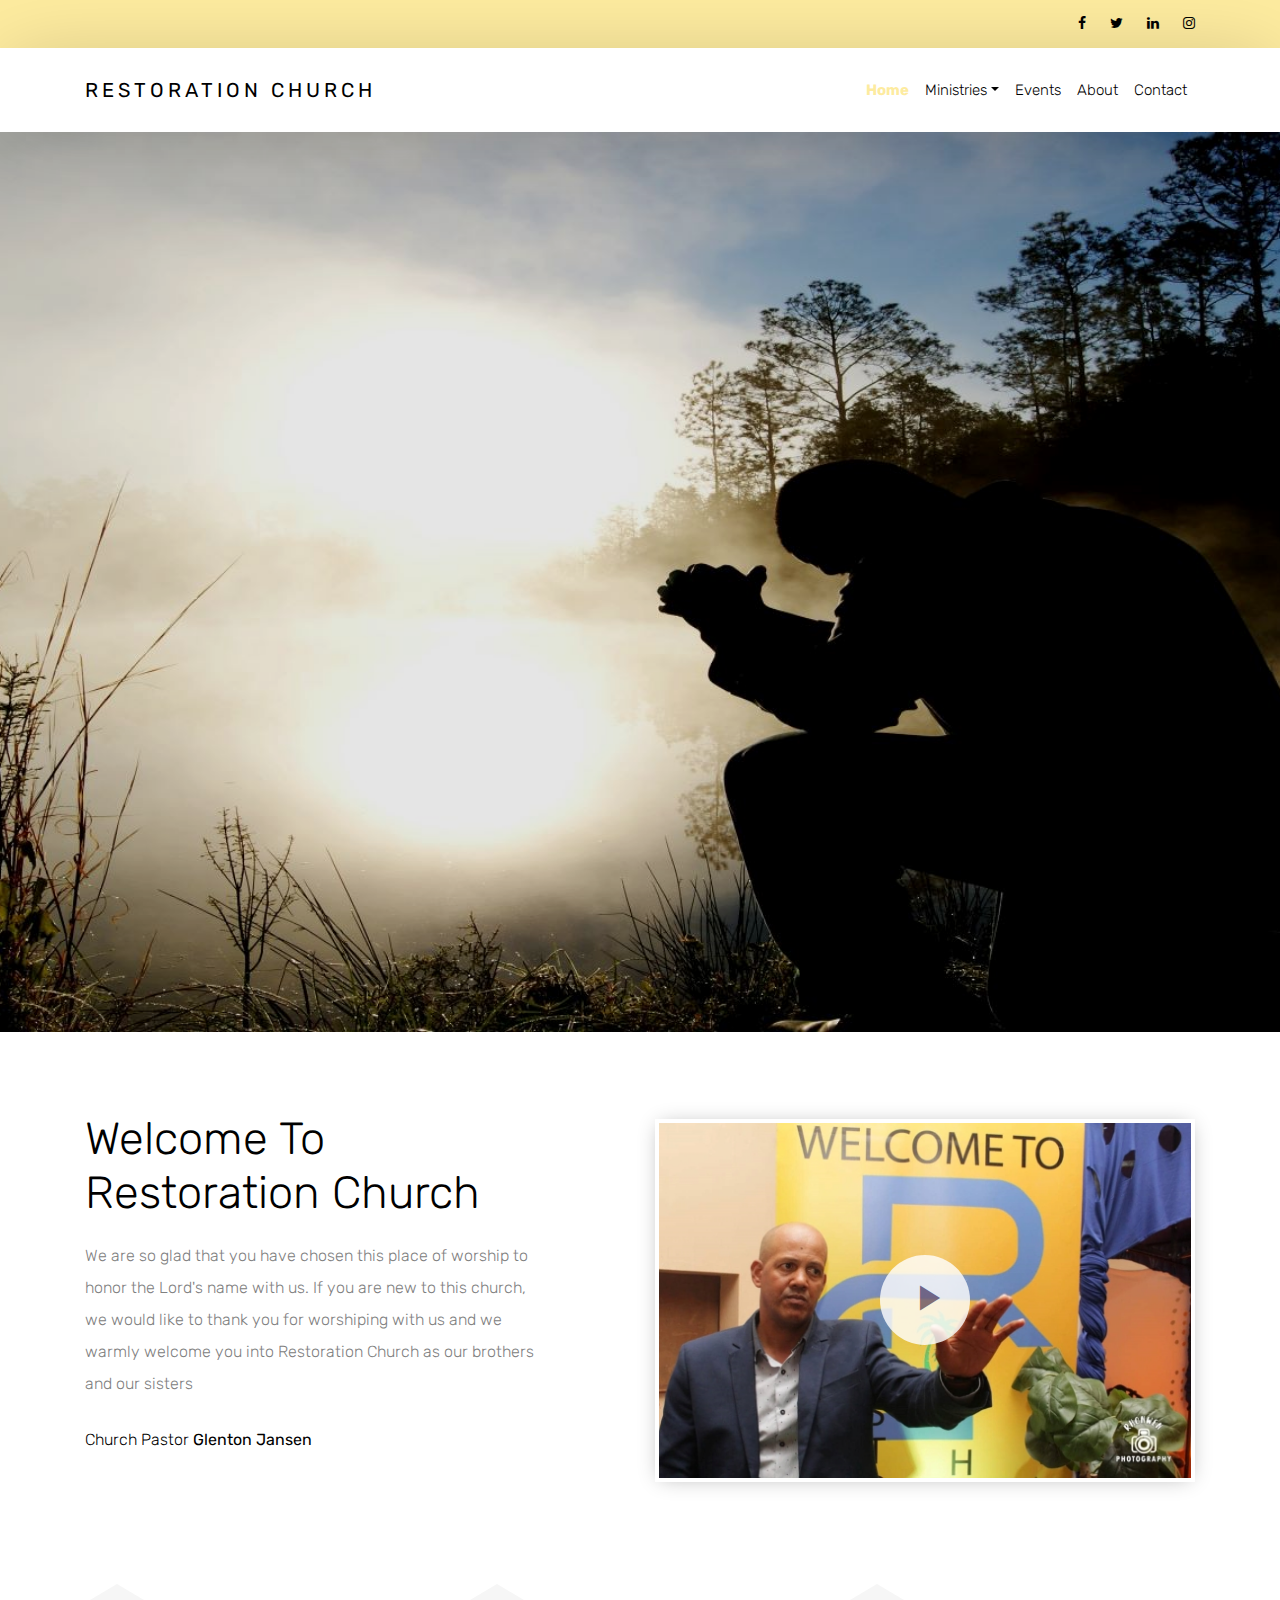
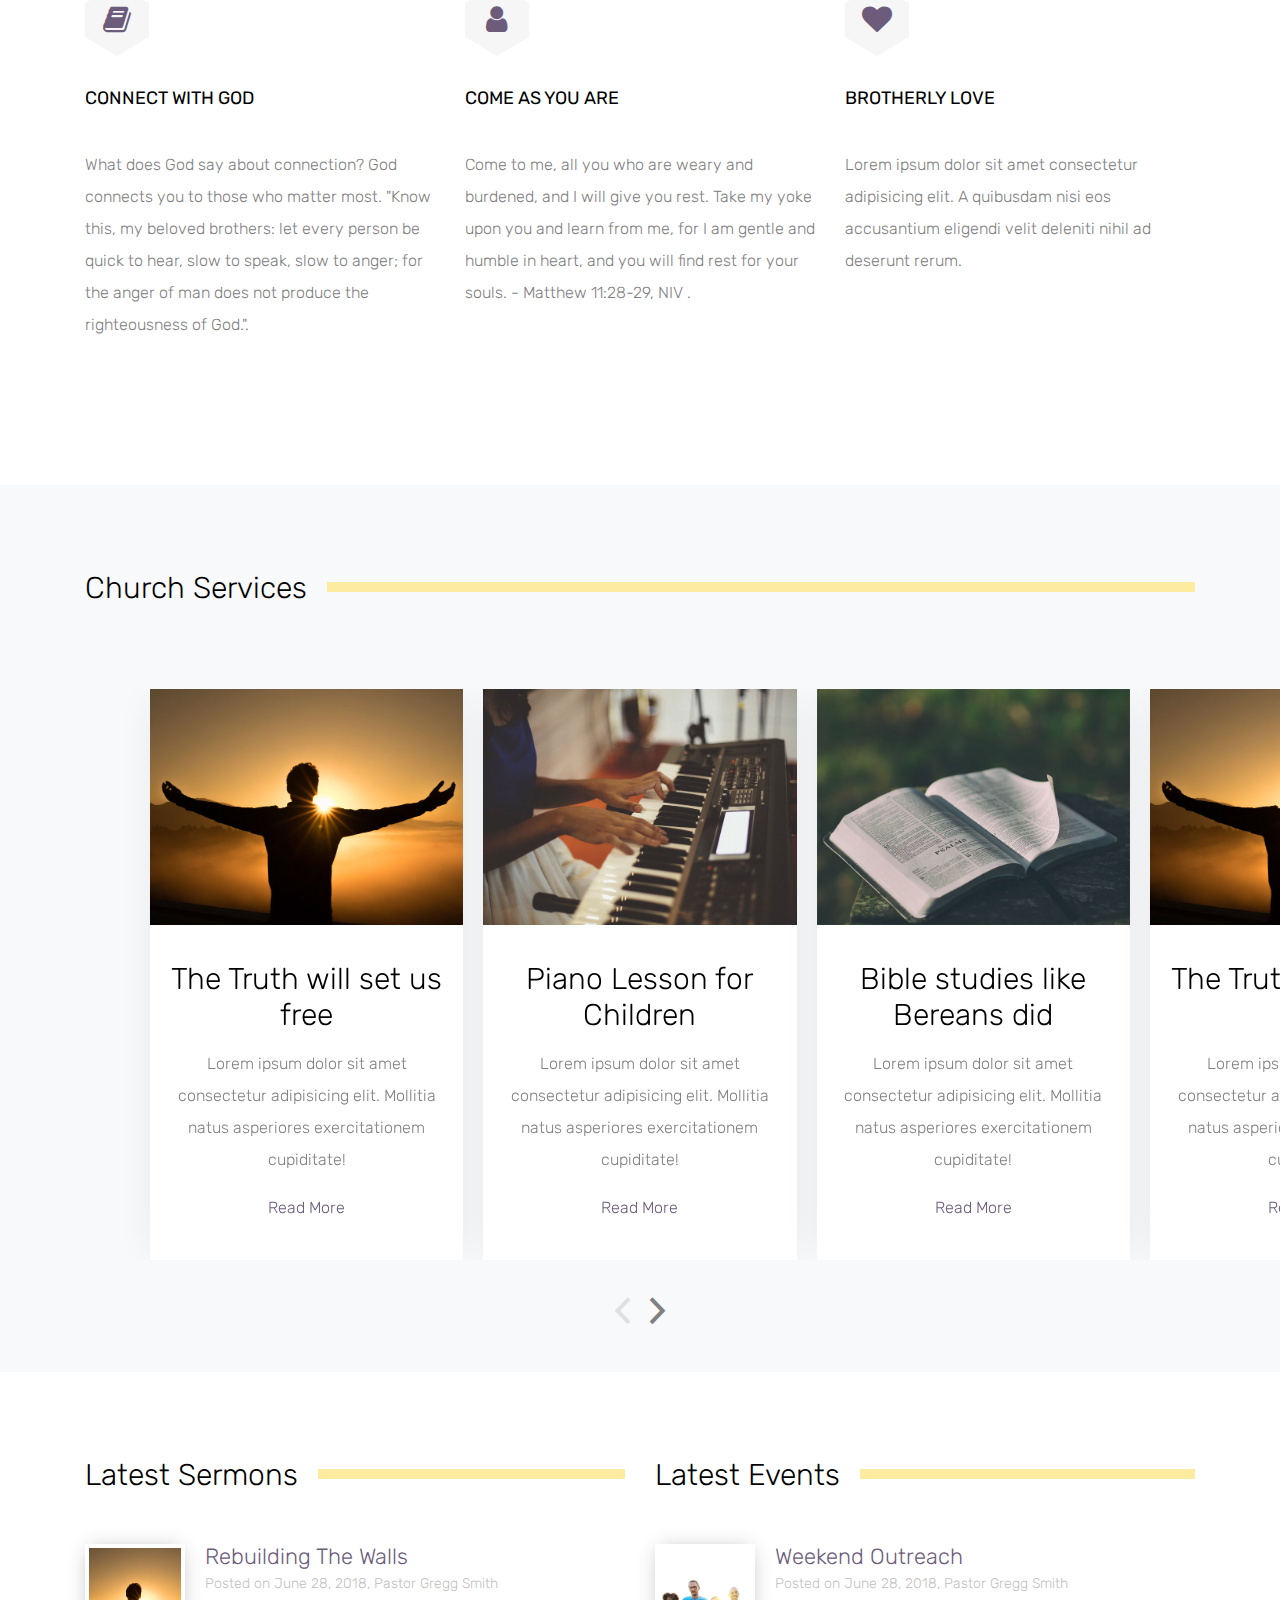
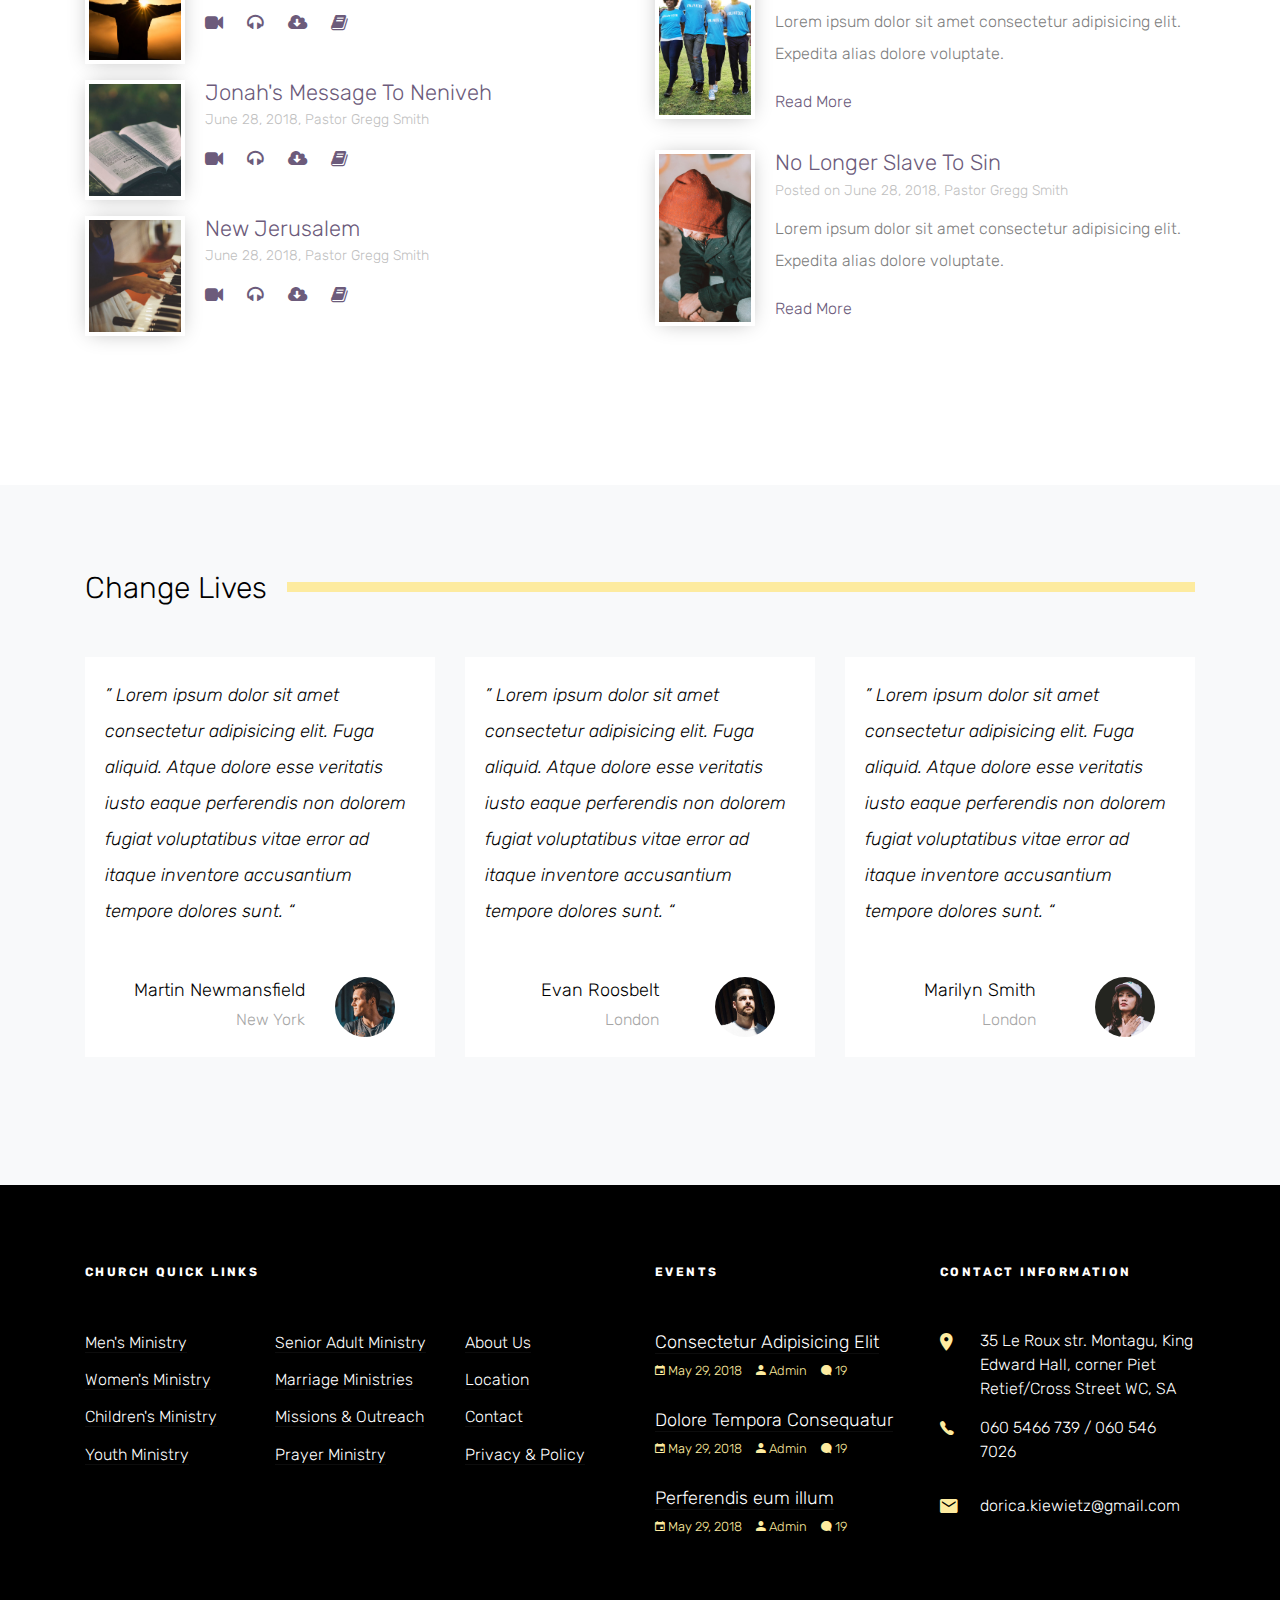
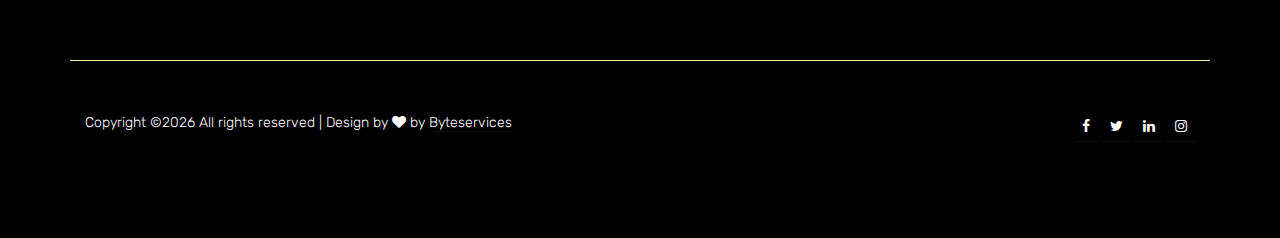
==== commit a6be1f18: "Updates" ====
--- a/index.html
+++ b/index.html
@@ -33,7 +33,7 @@
           </div>
           <div class="col-md-6 text-md-right">
             <ul class="block-45-icons">
-              <li><a href="3"><span class="fa fa-facebook" style="color: black"></span></a></li>
+              <li><a href="https://www.facebook.com/profile.php?id=100084241541042"><span class="fa fa-facebook" style="color: black"></span></a></li>
               <li><a href="3"><span class="fa fa-twitter" style="color: black"></span></a></li>
               <li><a href="3"><span class="fa fa-linkedin" style="color: black"></span></a></li>
               <li><a href="3"><span class="fa fa-instagram" style="color: black"></span></a></li>
@@ -68,16 +68,16 @@
 
               </li>
 
-              <li class="nav-item dropdown">
-                <a class="nav-link dropdown-toggle" href="sermon.html" id="dropdown05" data-toggle="dropdown" aria-haspopup="true" aria-expanded="false">Sermons</a>
-                <div class="dropdown-menu" aria-labelledby="dropdown05">
-                  <a class="dropdown-item" href="sermon.html">Daily Sermon</a>
-                  <a class="dropdown-item" href="sermon.html">Music</a>
-                  <a class="dropdown-item" href="sermon.html">Audio</a>
-                  <a class="dropdown-item" href="sermon.html">Video</a>
-                </div>
-
-              </li>
+<!--              <li class="nav-item dropdown">-->
+<!--                <a class="nav-link dropdown-toggle" href="sermon.html" id="dropdown05" data-toggle="dropdown" aria-haspopup="true" aria-expanded="false">Sermons</a>-->
+<!--                <div class="dropdown-menu" aria-labelledby="dropdown05">-->
+<!--                  <a class="dropdown-item" href="sermon.html">Daily Sermon</a>-->
+<!--                  <a class="dropdown-item" href="sermon.html">Music</a>-->
+<!--                  <a class="dropdown-item" href="sermon.html">Audio</a>-->
+<!--                  <a class="dropdown-item" href="sermon.html">Video</a>-->
+<!--                </div>-->
+
+<!--              </li>-->
               <li class="nav-item">
                 <a class="nav-link" href="events.html">Events</a>
               </li>
@@ -103,8 +103,8 @@
   
             <div class="mb-5 element-animate">
               <div class="block-17">
-                <h1 class="heading mb-4">Let your light so shine before men.</h1>
-                <p><a href="#" class="btn btn-primary-white py-3 px-5">About Us</a> <a href="#" class="text-white ml-4"> <span class="ion-ios-location mr-2"></span> Visit Our Church</a></p>
+                <h1 class="heading mb-4">Connecting people to JESUS and each other.</h1>
+                <p><a href="#" class="btn btn-primary-white py-3  px-5" style="color:#000000;">About Us</a> <a href="#" class="text-white ml-4"> <span class="ion-ios-location mr-2"></span> Visit Our Church</a></p>
               </div>
             </div>
             
@@ -114,28 +114,28 @@
     </section>
     <!-- END section -->
 
-    <section class="block-42 overlap">
-
-      <div class="container">
-        <div class="row">
-          <div class="col-md-12 d-lg-flex">
-              
-              <div class="block-42-text">
-                <div class="block-42-label">Latest Sermon:</div>
-                <div class="block-42-title mx-2"><a href="#"><strong>Rebuilding The Walls</strong></a></div>
-                <div class="block-42-meta">Posted on June 28, 2018, <strong>Pastor John Smith</strong> </div>
-              </div>
-              <div class="block-42-icons ml-auto">
-                <a href="#" class="fa fa-video-camera pl-0"></a>
-                <a href="#" class="fa fa-headphones"></a>
-                <a href="#" class="fa fa-cloud-download"></a>
-                <a href="#" class="fa fa-book"></a>
-              </div>
-             
-          </div>
-        </div>
-      </div>
-    </section>
+<!--    <section class="block-42 overlap">-->
+
+<!--      <div class="container">-->
+<!--        <div class="row">-->
+<!--          <div class="col-md-12 d-lg-flex">-->
+<!--              -->
+<!--              <div class="block-42-text">-->
+<!--                <div class="block-42-label">Latest Sermon:</div>-->
+<!--                <div class="block-42-title mx-2"><a href="#"><strong>Rebuilding The Walls</strong></a></div>-->
+<!--                <div class="block-42-meta">Posted on June 28, 2018, <strong>Pastor John Smith</strong> </div>-->
+<!--              </div>-->
+<!--              <div class="block-42-icons ml-auto">-->
+<!--                <a href="#" class="fa fa-video-camera pl-0"></a>-->
+<!--                <a href="#" class="fa fa-headphones"></a>-->
+<!--                <a href="#" class="fa fa-cloud-download"></a>-->
+<!--                <a href="#" class="fa fa-book"></a>-->
+<!--              </div>-->
+<!--             -->
+<!--          </div>-->
+<!--        </div>-->
+<!--      </div>-->
+<!--    </section>-->
 
     <section class="site-section">
       <div class="container">
@@ -143,7 +143,7 @@
           <div class="col-md-6 order-md-2">
             <div class="block-16">
               <figure>
-                <img src="images/img_1.jpg" alt="Image placeholder" class="img-fluid img-shadow">
+                <img src="images/glentonJansenver1.jpg" alt="Image placeholder" class="img-fluid img-shadow">
                 <a href="https://vimeo.com/45830194" class="play-button popup-vimeo"><span class="ion-ios-play"></span></a>
               </figure>
             </div>
@@ -152,11 +152,13 @@
 
             <div class="block-15">
               <div class="heading">
-                <h2>Welcome To Brotherly Love</h2>
+                <h2>Welcome To Restoration Church</h2>
               </div>
               <div class="text mb-5">
-              <p class="mb-4">Lorem ipsum dolor sit amet consectetur adipisicing elit. A quibusdam nisi eos accusantium eligendi velit deleniti nihil ad deserunt rerum incidunt nulla nemo eius molestiae architecto beatae asperiores doloribus animi.</p>
-              <p class="text-black">Church Pastor <strong>Gregg Smith</strong></p>
+              <p class="mb-4">We are so glad that you have chosen this place of worship to honor the Lord's name with us.
+                If you are new to this church, we would like to thank you for worshiping with us
+                and we warmly welcome you into Restoration Church as our brothers and our sisters</p>
+              <p class="text-black">Church Pastor <strong>Glenton Jansen</strong></p>
               </div>
               
             </div>
@@ -182,7 +184,10 @@
               </div>
               <div class="block-43-text">
                 <h3 class="block-43-heading">Connect With God</h3>
-                <p>Lorem ipsum dolor sit amet consectetur adipisicing elit. A quibusdam nisi eos accusantium eligendi velit deleniti nihil ad deserunt rerum.</p>
+                <p>What does God say about connection?
+                  God connects you to those who matter most. "Know this, my beloved brothers:
+                  let every person be quick to hear, slow to speak, slow to anger;
+                  for the anger of man does not produce the righteousness of God.".</p>
               </div>
             </div>
           </div>
@@ -196,7 +201,13 @@
               </div>
               <div class="block-43-text">
                 <h3 class="block-43-heading">Come As You Are</h3>
-                <p>Lorem ipsum dolor sit amet consectetur adipisicing elit. A quibusdam nisi eos accusantium eligendi velit deleniti nihil ad deserunt rerum.</p>
+                <p>Come to me, all you who are weary and burdened,
+                  and I will give you rest. Take my yoke upon you and learn
+                  from me, for I am gentle and humble in heart, and you will
+                  find rest for your souls.
+
+                  - Matthew 11:28-29, NIV
+                  .</p>
               </div>
             </div>
           </div>
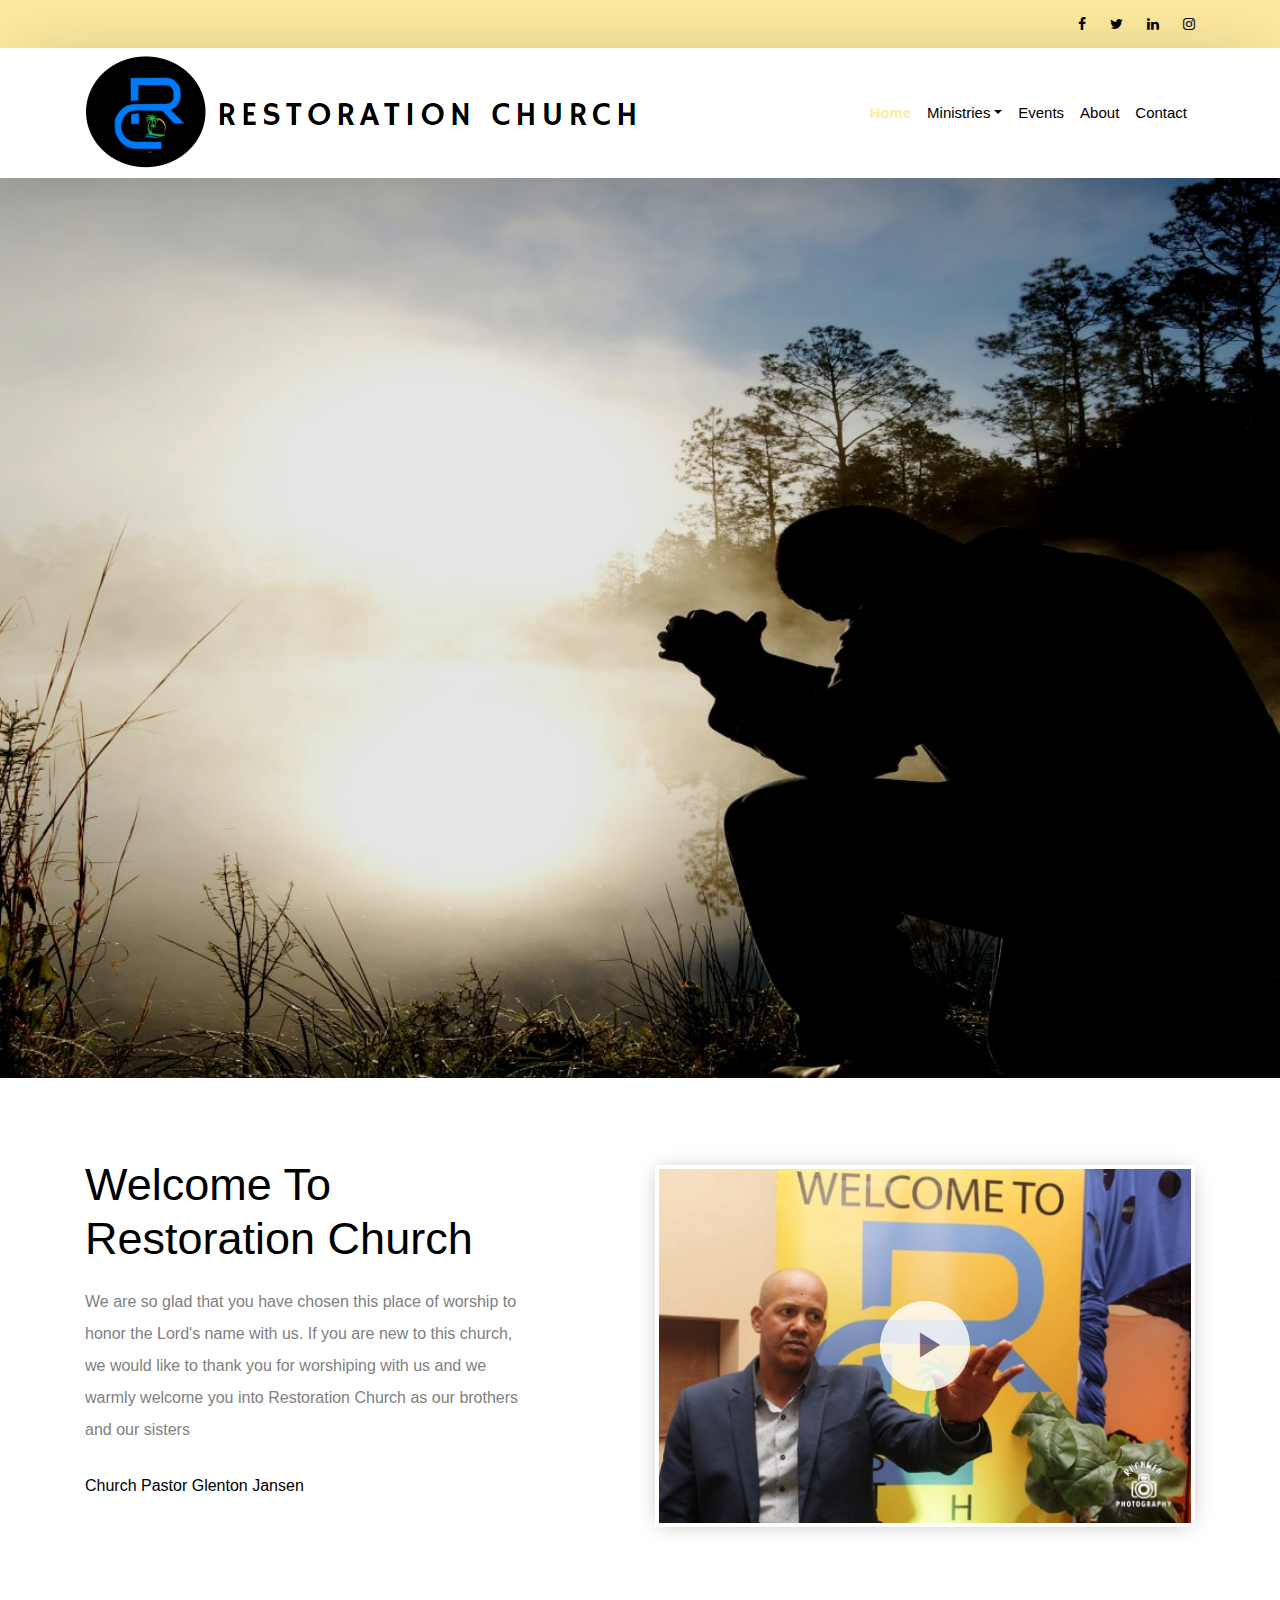
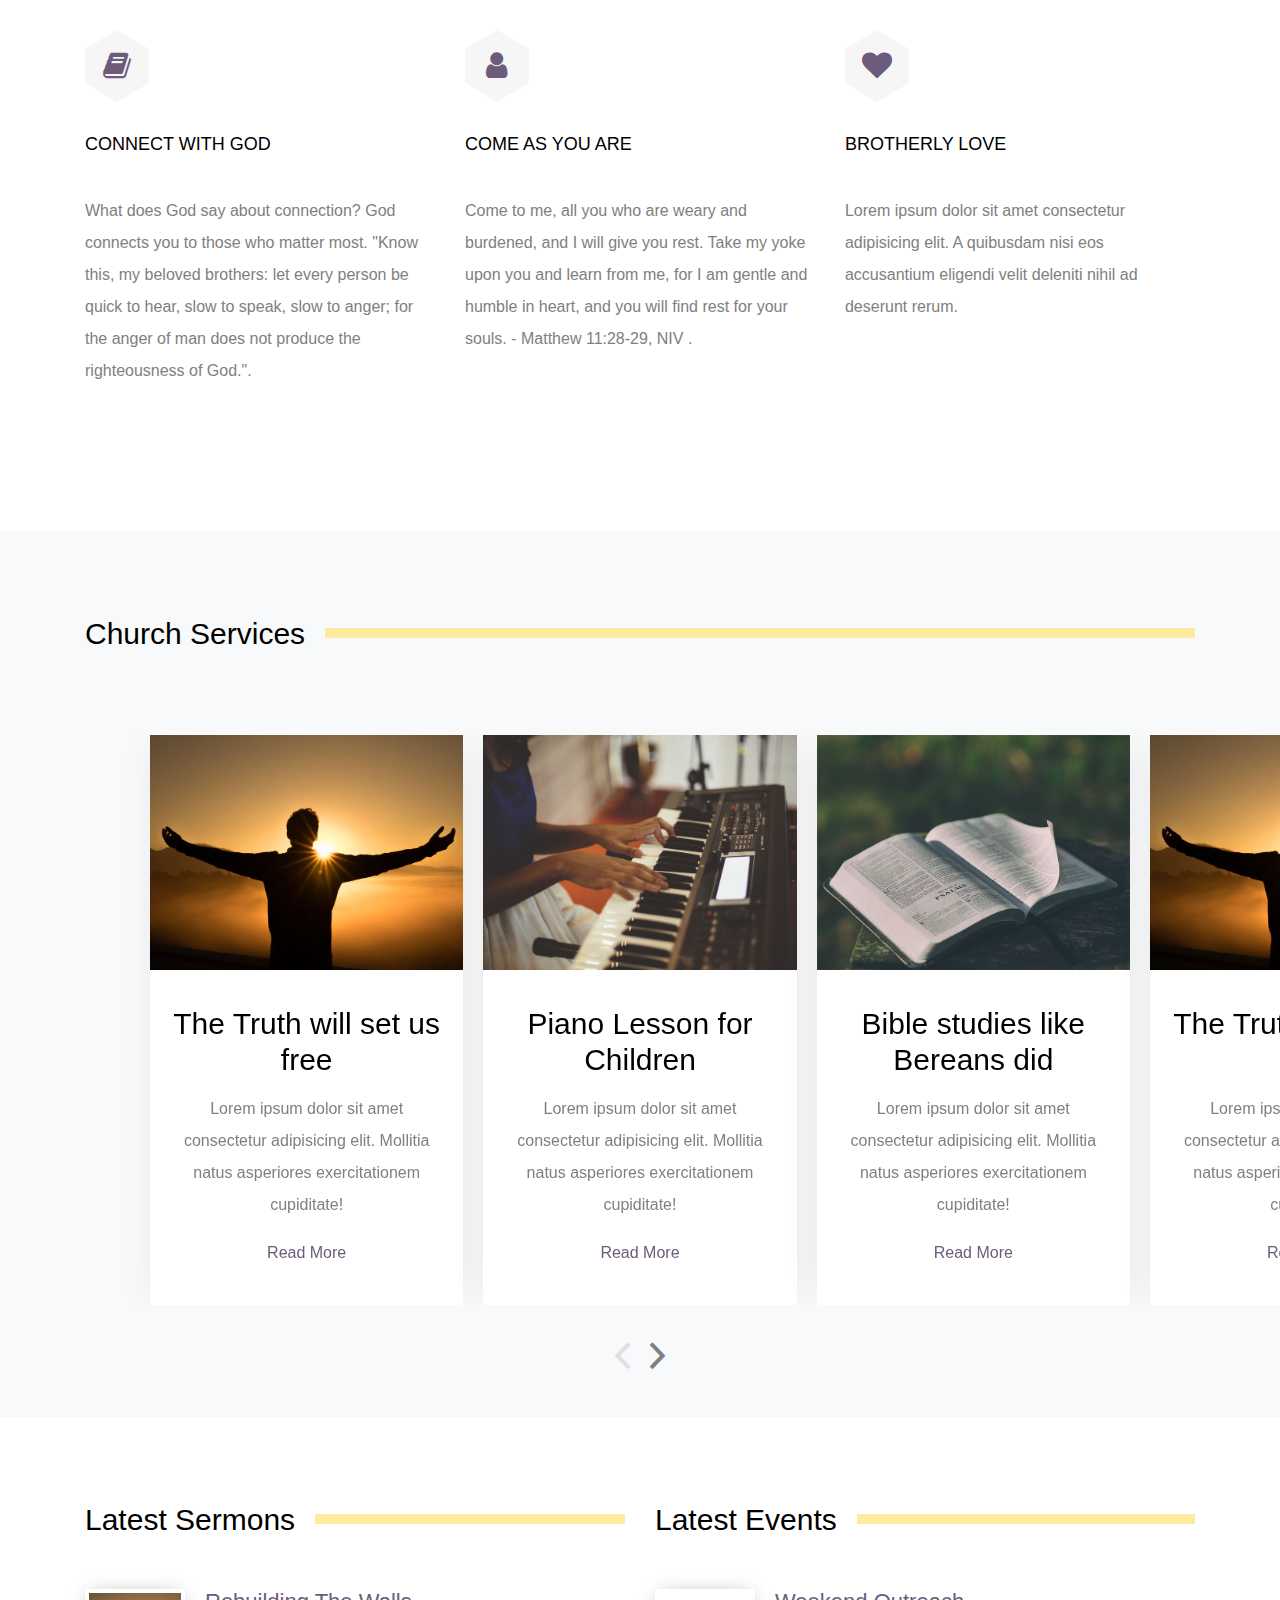
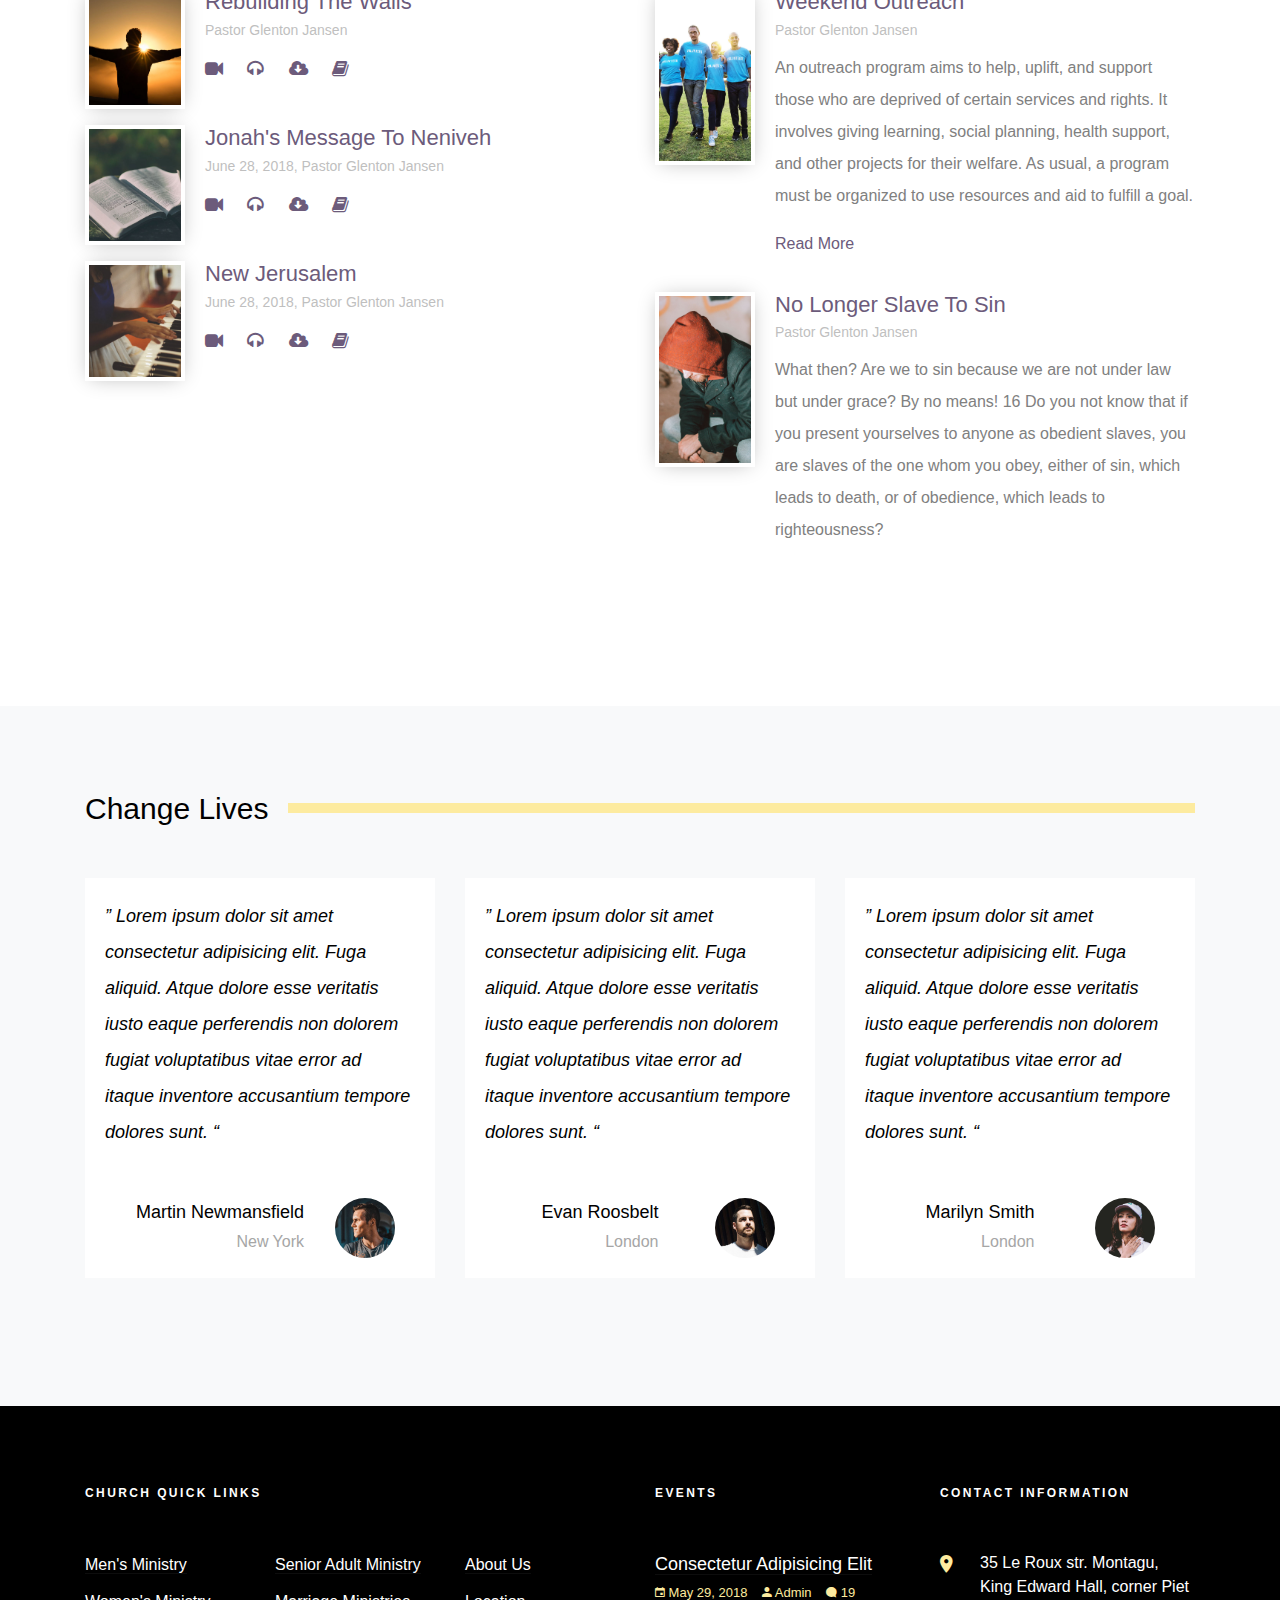
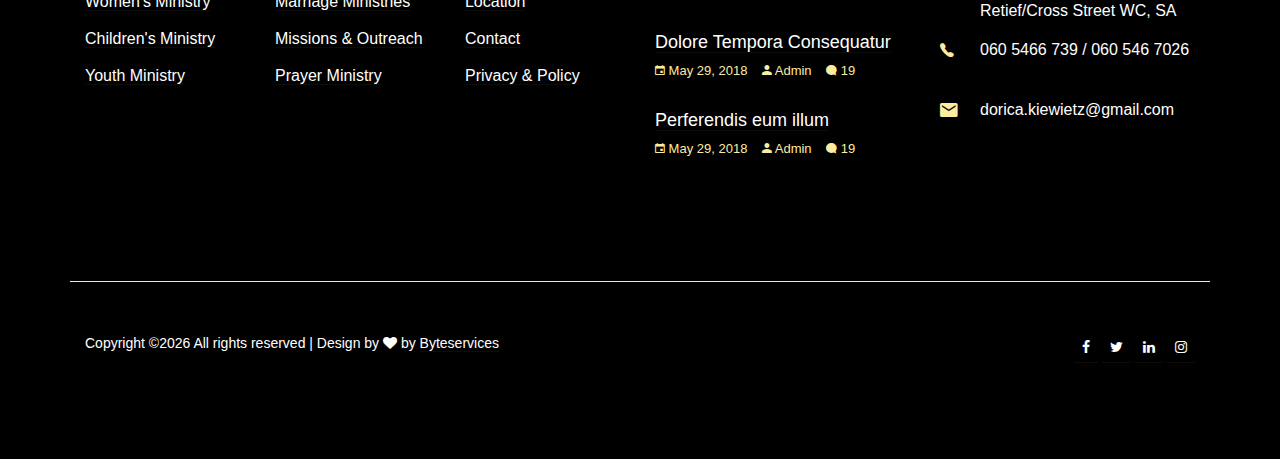
==== commit 6b424c32: "Logo updates" ====
--- a/index.html
+++ b/index.html
@@ -5,7 +5,7 @@
     <meta charset="utf-8">
     <meta name="viewport" content="width=device-width, initial-scale=1, shrink-to-fit=no">
 
-    <link href="https://fonts.googleapis.com/css?family=Rubik:300,400,500" rel="stylesheet">
+    <link href="https://fonts.googleapis.com/css?family=Overlock:300,400,500" rel="stylesheet">
 
     <link rel="stylesheet" href="css/bootstrap.css">
     <link rel="stylesheet" href="css/animate.css">
@@ -46,7 +46,7 @@
      
       <nav class="navbar navbar-expand-lg navbar-light bg-light">
         <div class="container">
-          <a class="navbar-brand absolute" href="index.html">RESTORATION CHURCH<span class="fa  text-primary"></span>  </a>
+          <a class="navbar-brand sticky-top" href="index.html"><span class="fa  text-primary"><img src="images/mainlogo_update.PNG" alt="Image placeholder"></span>  </a>
           <button class="navbar-toggler" type="button" data-toggle="collapse" data-target="#navbarsExample05" aria-controls="navbarsExample05" aria-expanded="false" aria-label="Toggle navigation">
             <span class="navbar-toggler-icon"></span>
           </button>
@@ -369,7 +369,7 @@
               <div class="block-44-image"><img src="images/image_tall_1.jpg" alt="Image placeholder"></div>
               <div class="block-44-text">
                 <h3 class="block-44-heading"><a href="#">Rebuilding The Walls</a></h3>
-                <div class="block-44-meta">Posted on June 28, 2018, Pastor Gregg Smith</div>
+                <div class="block-44-meta">Pastor Glenton Jansen</div>
                 <div class="block-44-icons">
                   <a href="#" class=""><span class="fa fa-video-camera"></span></a>
                   <a href="#" class=""><span class="fa fa-headphones"></span></a>
@@ -383,7 +383,7 @@
               <div class="block-44-image"><img src="images/image_tall_2.jpg" alt="Image placeholder"></div>
               <div class="block-44-text">
                 <h3 class="block-44-heading"><a href="#">Jonah's Message To Neniveh</a></h3>
-                <div class="block-44-meta">June 28, 2018, Pastor Gregg Smith</div>
+                <div class="block-44-meta">June 28, 2018, Pastor Glenton Jansen</div>
                 <div class="block-44-icons">
                   <a href="#" class=""><span class="fa fa-video-camera"></span></a>
                   <a href="#" class=""><span class="fa fa-headphones"></span></a>
@@ -397,7 +397,7 @@
               <div class="block-44-image"><img src="images/image_tall_3.jpg" alt="Image placeholder"></div>
               <div class="block-44-text">
                 <h3 class="block-44-heading"><a href="#">New Jerusalem</a></h3>
-                <div class="block-44-meta">June 28, 2018, Pastor Gregg Smith</div>
+                <div class="block-44-meta">June 28, 2018, Pastor Glenton Jansen</div>
                 <div class="block-44-icons">
                   <a href="#" class=""><span class="fa fa-video-camera"></span></a>
                   <a href="#" class=""><span class="fa fa-headphones"></span></a>
@@ -417,8 +417,11 @@
               <div class="block-44-image"><img src="images/image_tall_4_large.jpg" alt="Image placeholder"></div>
               <div class="block-44-text">
                 <h3 class="block-44-heading"><a href="#">Weekend Outreach</a></h3>
-                <div class="block-44-meta mb-2">Posted on June 28, 2018, Pastor Gregg Smith</div>
-                <p>Lorem ipsum dolor sit amet consectetur adipisicing elit. Expedita alias dolore voluptate.</p>
+                <div class="block-44-meta mb-2">Pastor Glenton Jansen</div>
+                <p>An outreach program aims to help, uplift, and support those who are
+                  deprived of certain services and rights. It involves giving learning,
+                  social planning, health support, and other projects for their welfare.
+                  As usual, a program must be organized to use resources and aid to fulfill a goal.</p>
                 <p><a href="#">Read More</a></p>
               </div>
             </div>
@@ -427,9 +430,12 @@
               <div class="block-44-image"><img src="images/image_tall_5_large.jpg" alt="Image placeholder"></div>
               <div class="block-44-text">
                 <h3 class="block-44-heading"><a href="#">No Longer Slave To Sin</a></h3>
-                <div class="block-44-meta mb-2">Posted on June 28, 2018, Pastor Gregg Smith</div>
-                <p>Lorem ipsum dolor sit amet consectetur adipisicing elit. Expedita alias dolore voluptate.</p>
-                <p><a href="#">Read More</a></p>
+                <div class="block-44-meta mb-2">Pastor Glenton Jansen</div>
+                <p>What then? Are we to sin because we are not under law but under grace?
+                  By no means! 16 Do you not know that if you present yourselves to anyone
+                  as obedient slaves, you are slaves of the one whom you obey, either of sin,
+                  which leads to death, or of obedience, which leads to righteousness?</p>
+<!--                <p><a href="#">Read More</a></p>-->
               </div>
             </div>
 
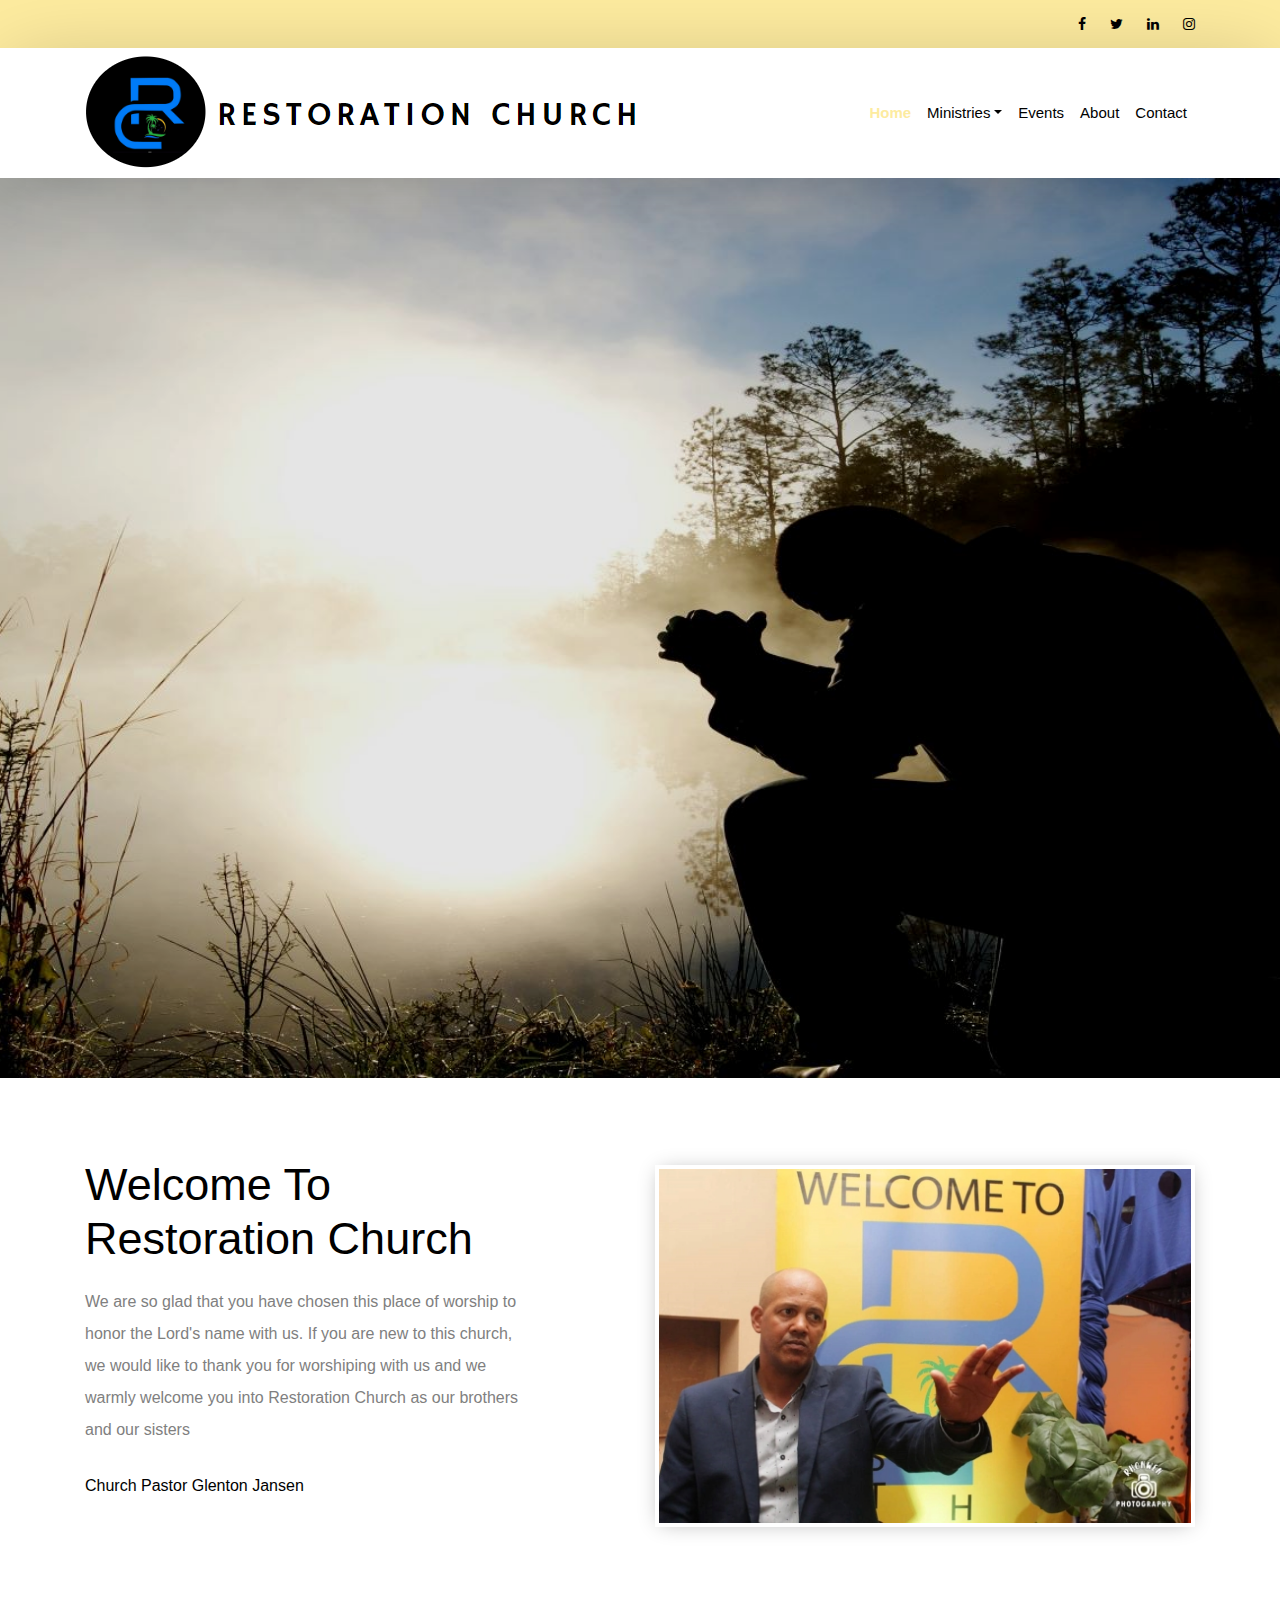
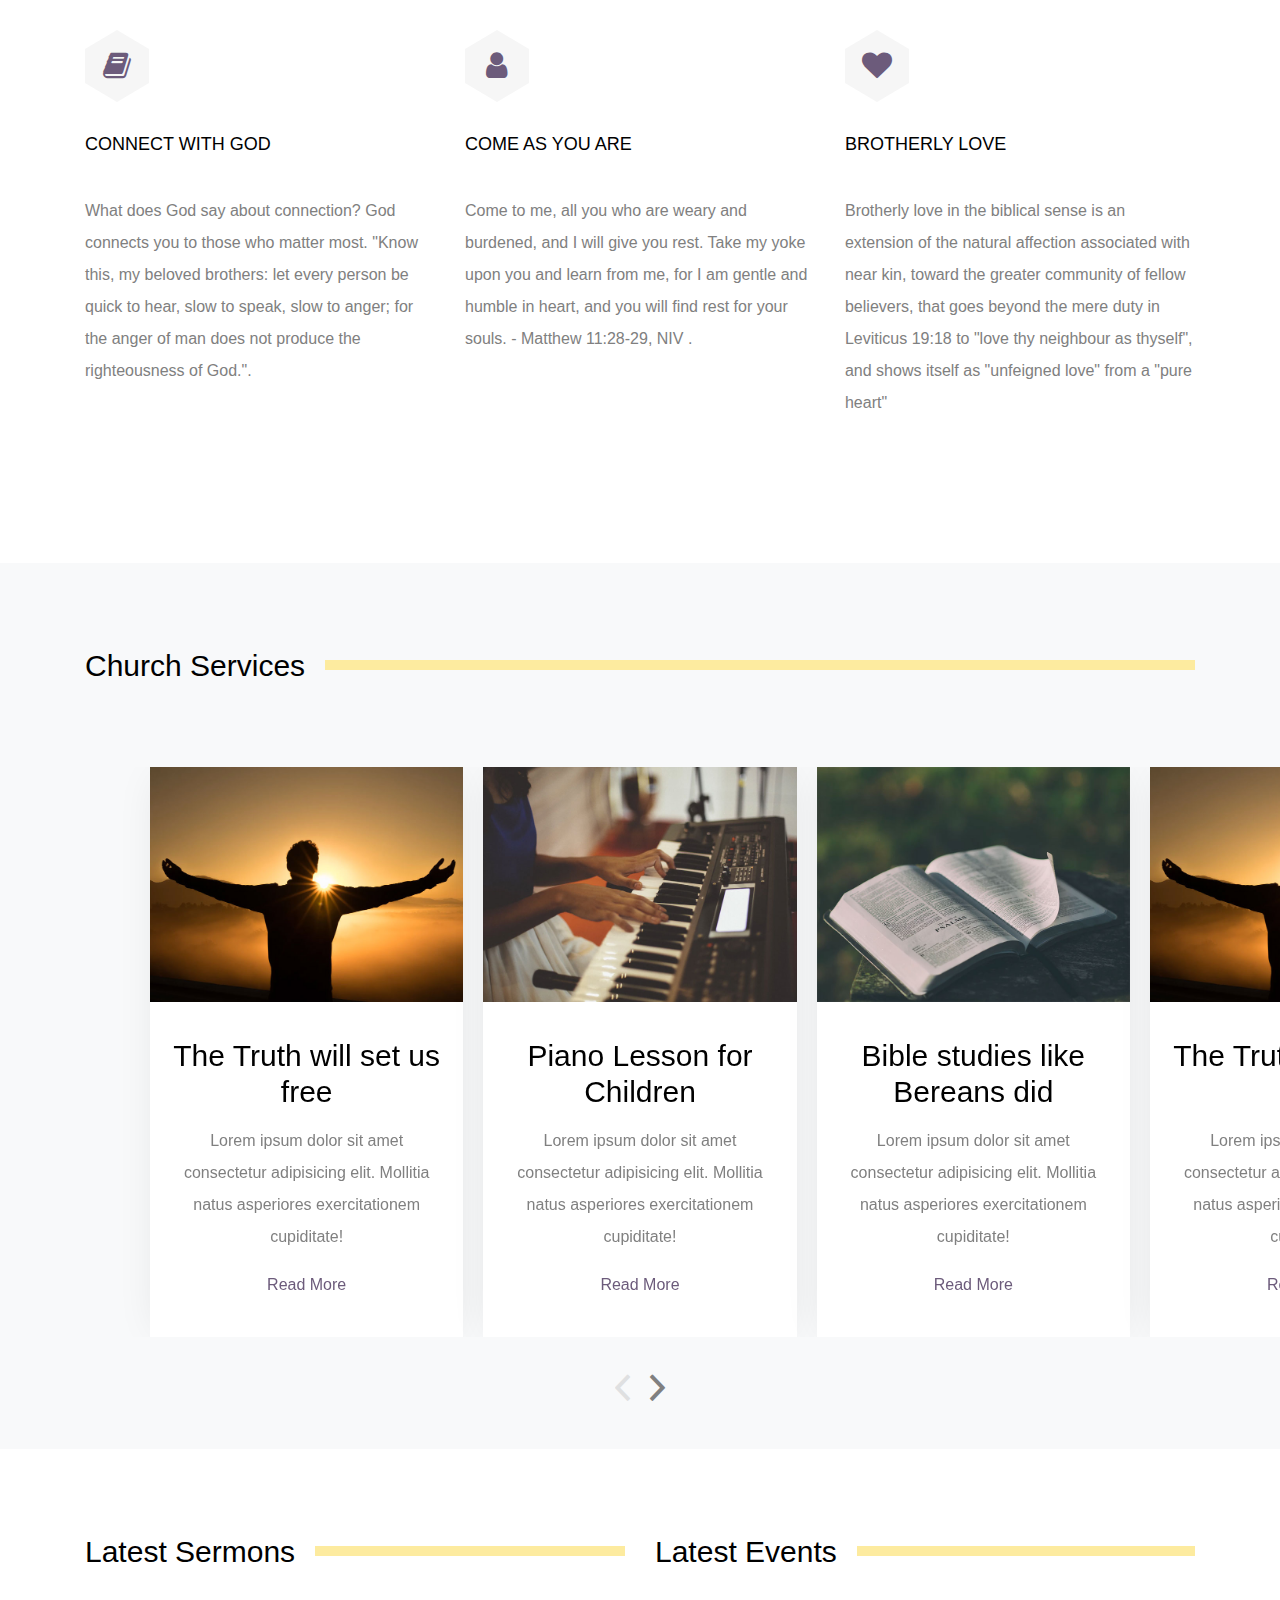
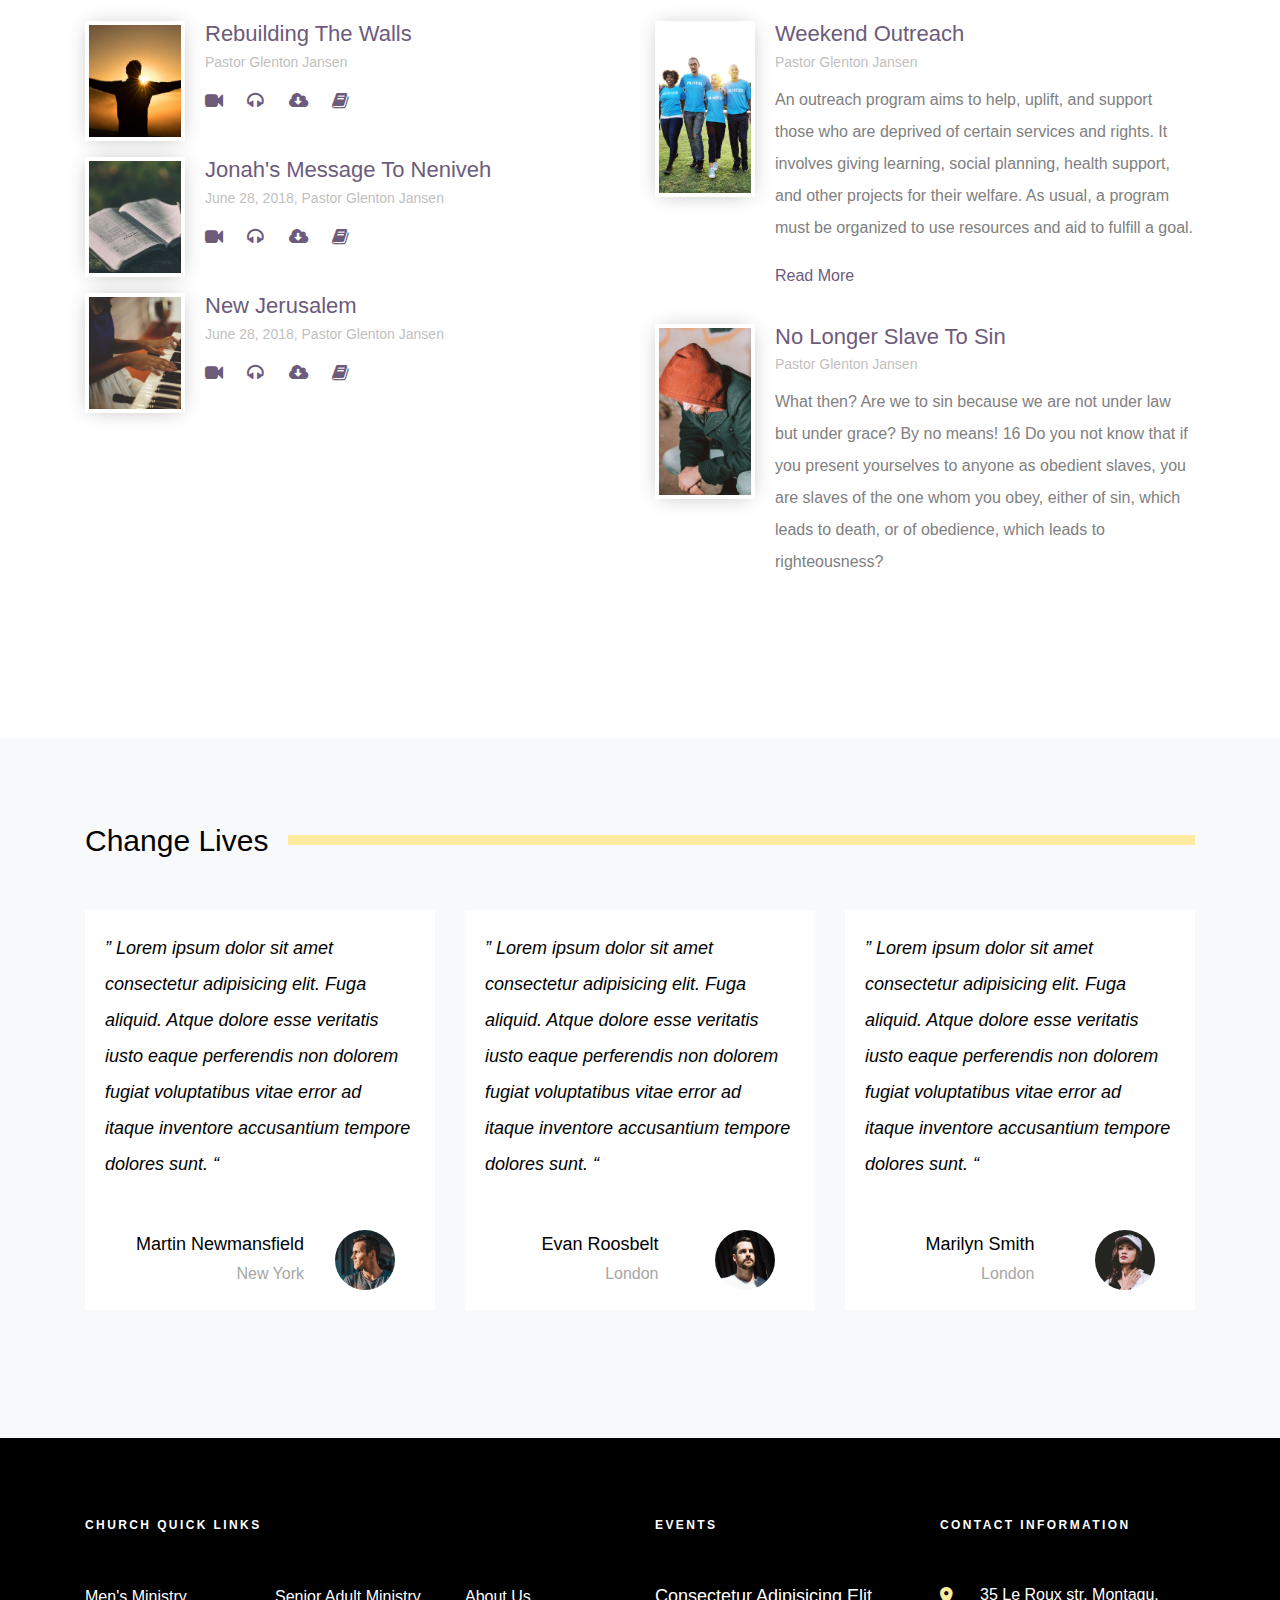
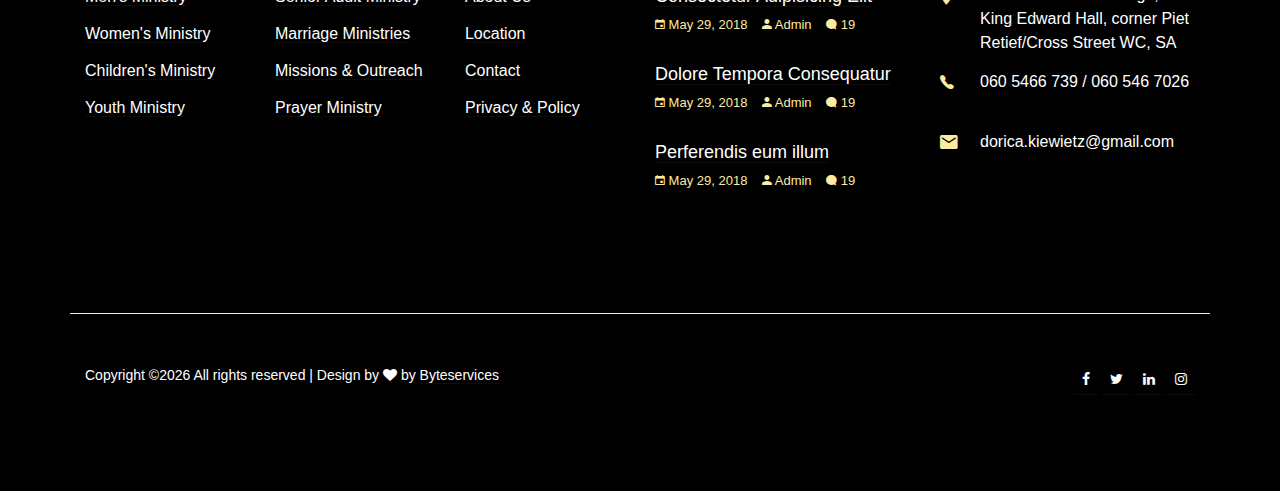
==== commit 0099d50b: "Favicon updates and messages" ====
--- a/index.html
+++ b/index.html
@@ -4,7 +4,7 @@
     <title>RESTORATION CHURCH</title>
     <meta charset="utf-8">
     <meta name="viewport" content="width=device-width, initial-scale=1, shrink-to-fit=no">
-
+    <link rel="shortcut icon" href="images/favicon/favicon-32x32.png">
     <link href="https://fonts.googleapis.com/css?family=Overlock:300,400,500" rel="stylesheet">
 
     <link rel="stylesheet" href="css/bootstrap.css">
@@ -144,7 +144,7 @@
             <div class="block-16">
               <figure>
                 <img src="images/glentonJansenver1.jpg" alt="Image placeholder" class="img-fluid img-shadow">
-                <a href="https://vimeo.com/45830194" class="play-button popup-vimeo"><span class="ion-ios-play"></span></a>
+
               </figure>
             </div>
           </div>
@@ -221,7 +221,10 @@
               </div>
               <div class="block-43-text">
                 <h3 class="block-43-heading">Brotherly Love</h3>
-                <p>Lorem ipsum dolor sit amet consectetur adipisicing elit. A quibusdam nisi eos accusantium eligendi velit deleniti nihil ad deserunt rerum.</p>
+                <p>Brotherly love in the biblical sense is an extension of the
+                  natural affection associated with near kin, toward the greater community of fellow believers, that goes beyond the mere duty in
+                  Leviticus 19:18 to "love thy neighbour as thyself", and shows
+                  itself as "unfeigned love" from a "pure heart"</p>
               </div>
             </div>
           </div>
--- a/css/style.css
+++ b/css/style.css
@@ -2418,6 +2418,7 @@
   font-weight: normal;
   text-transform: uppercase;
   margin-bottom: 40px;
+  color: black;
 }
 
 .img-shadow, .block-38 .block-38-header img {
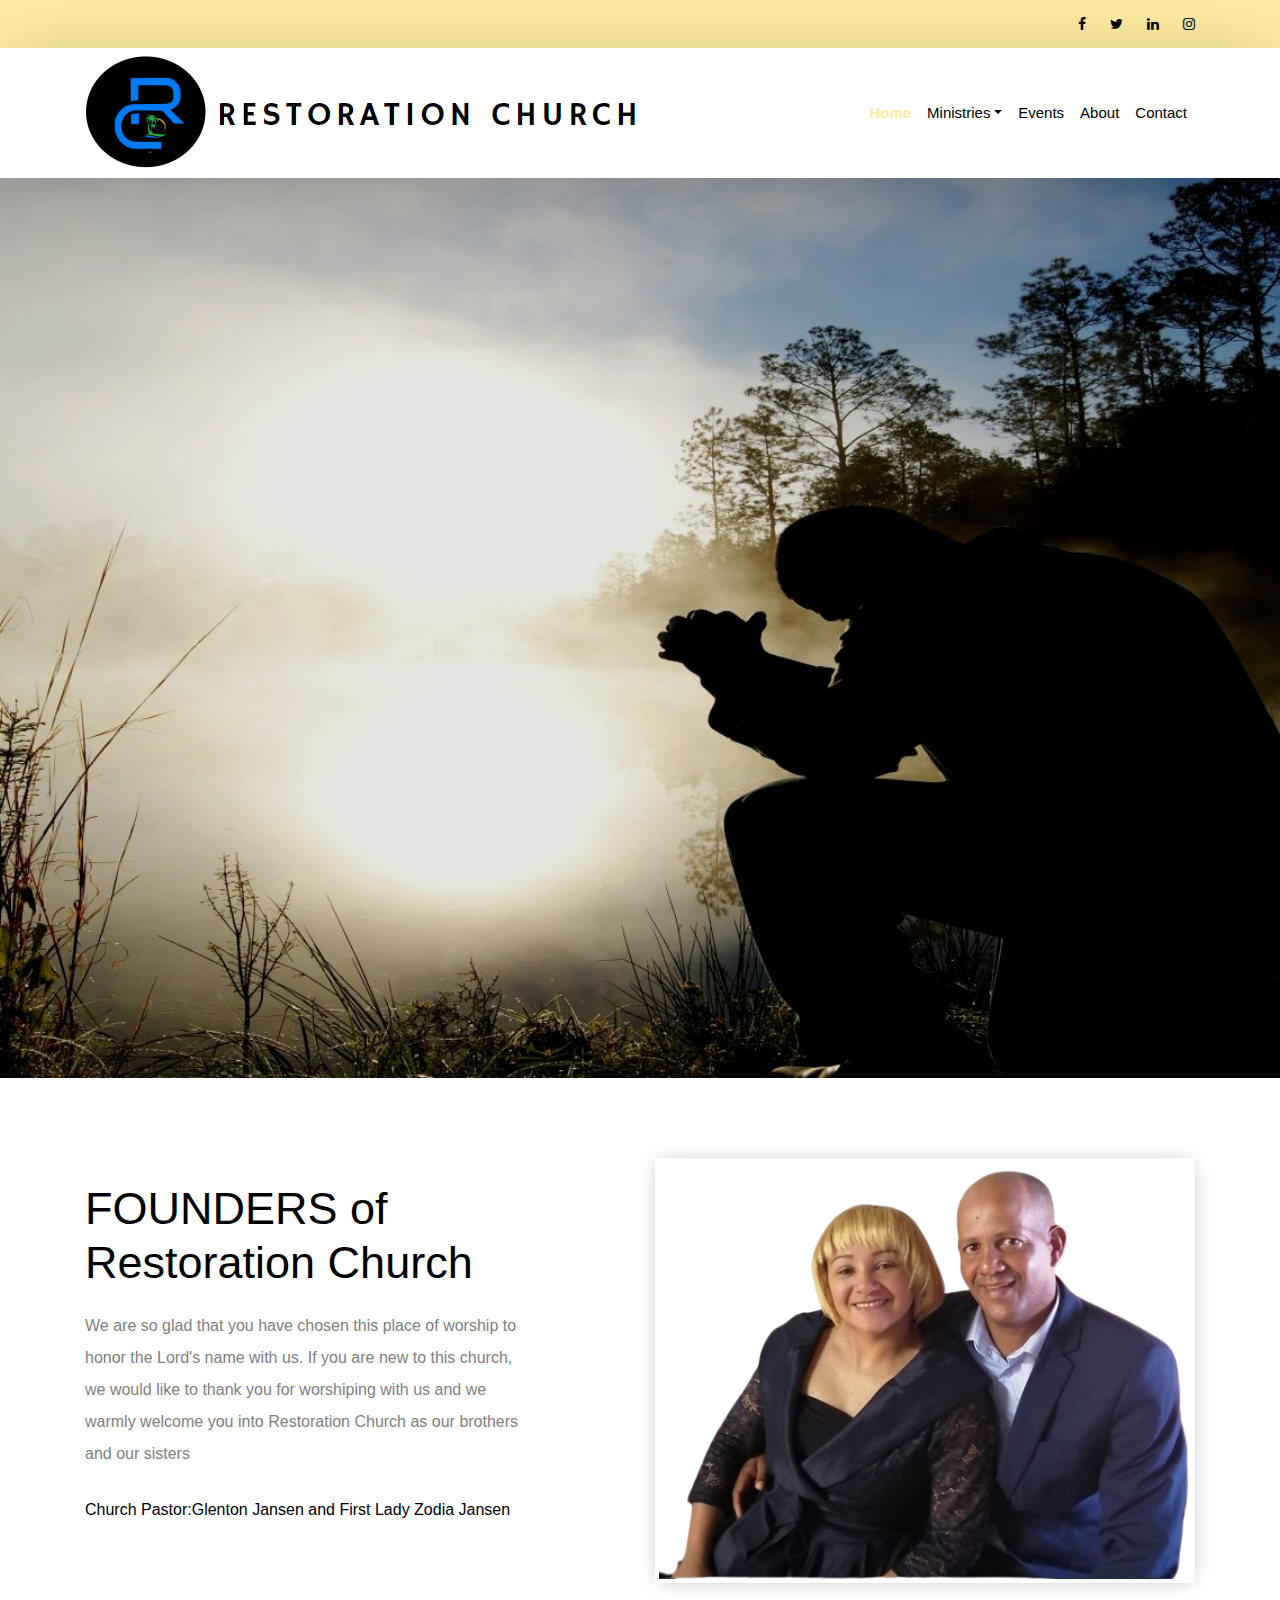
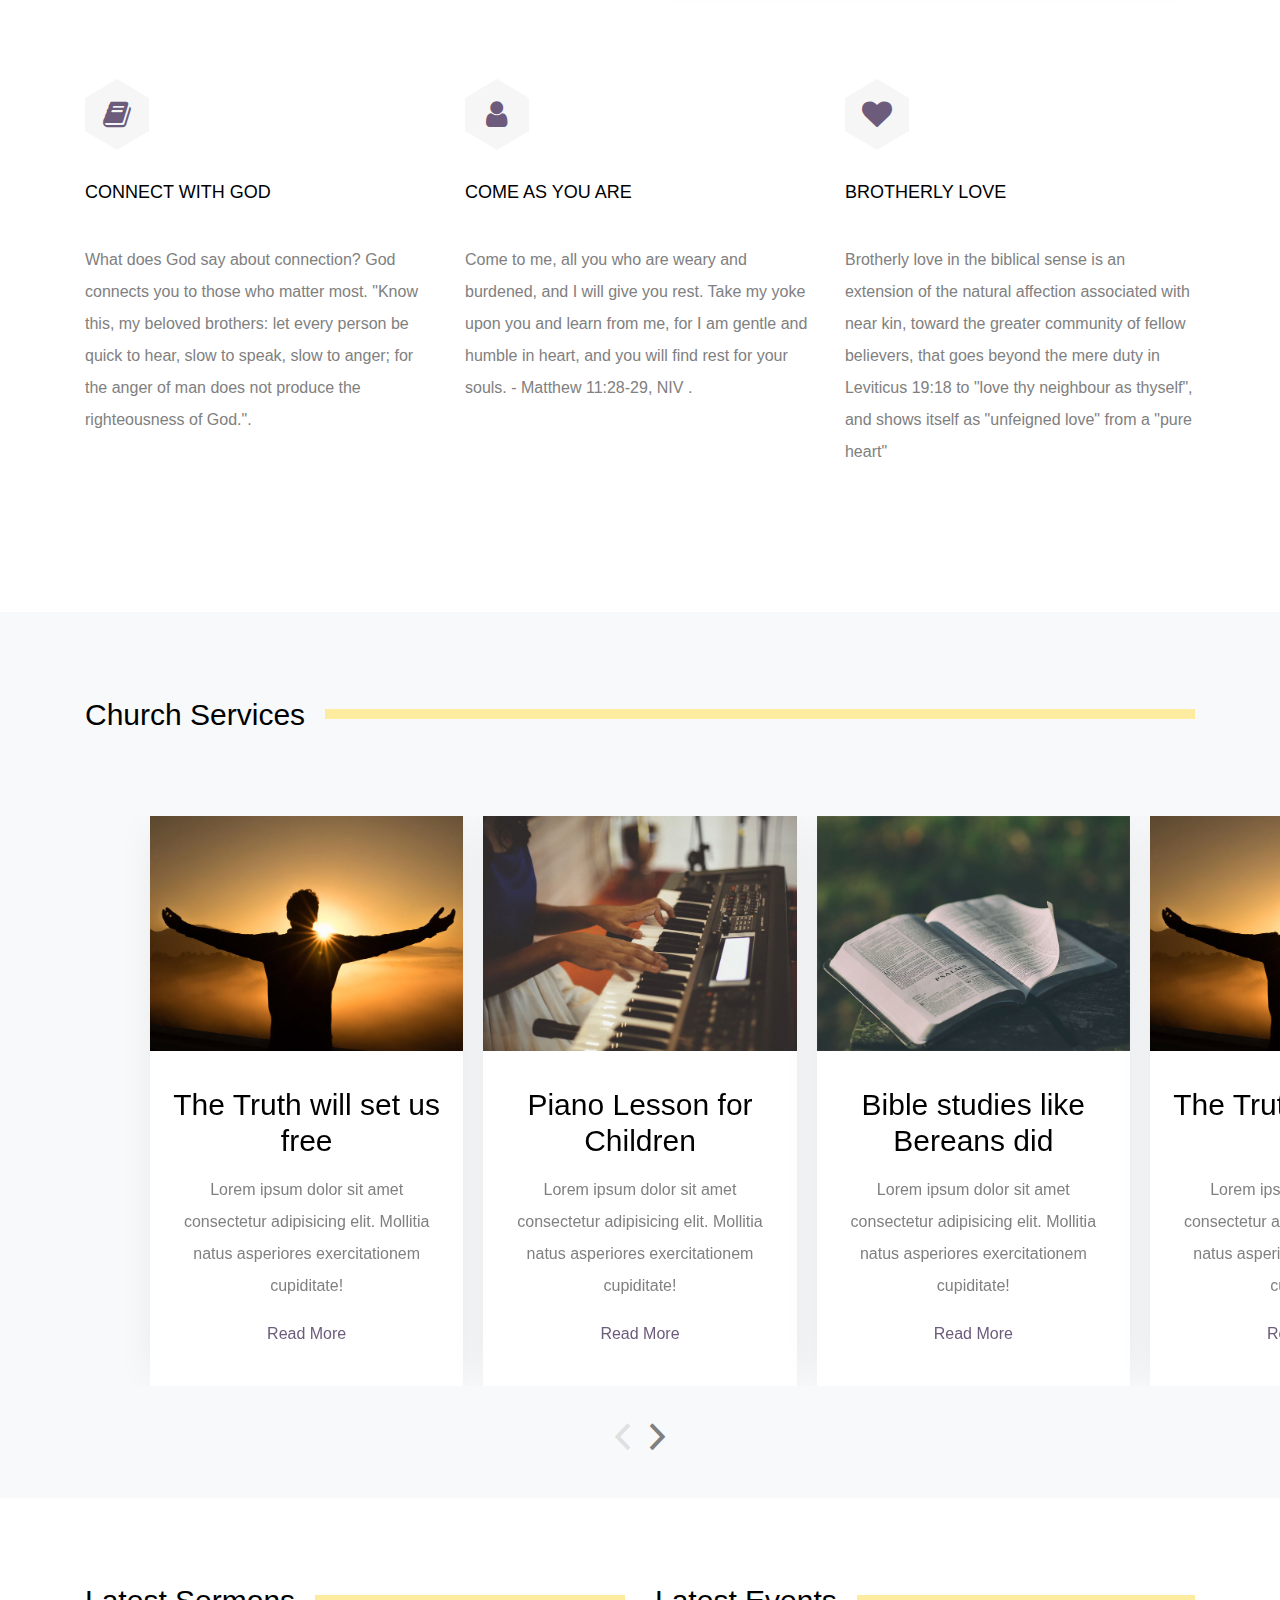
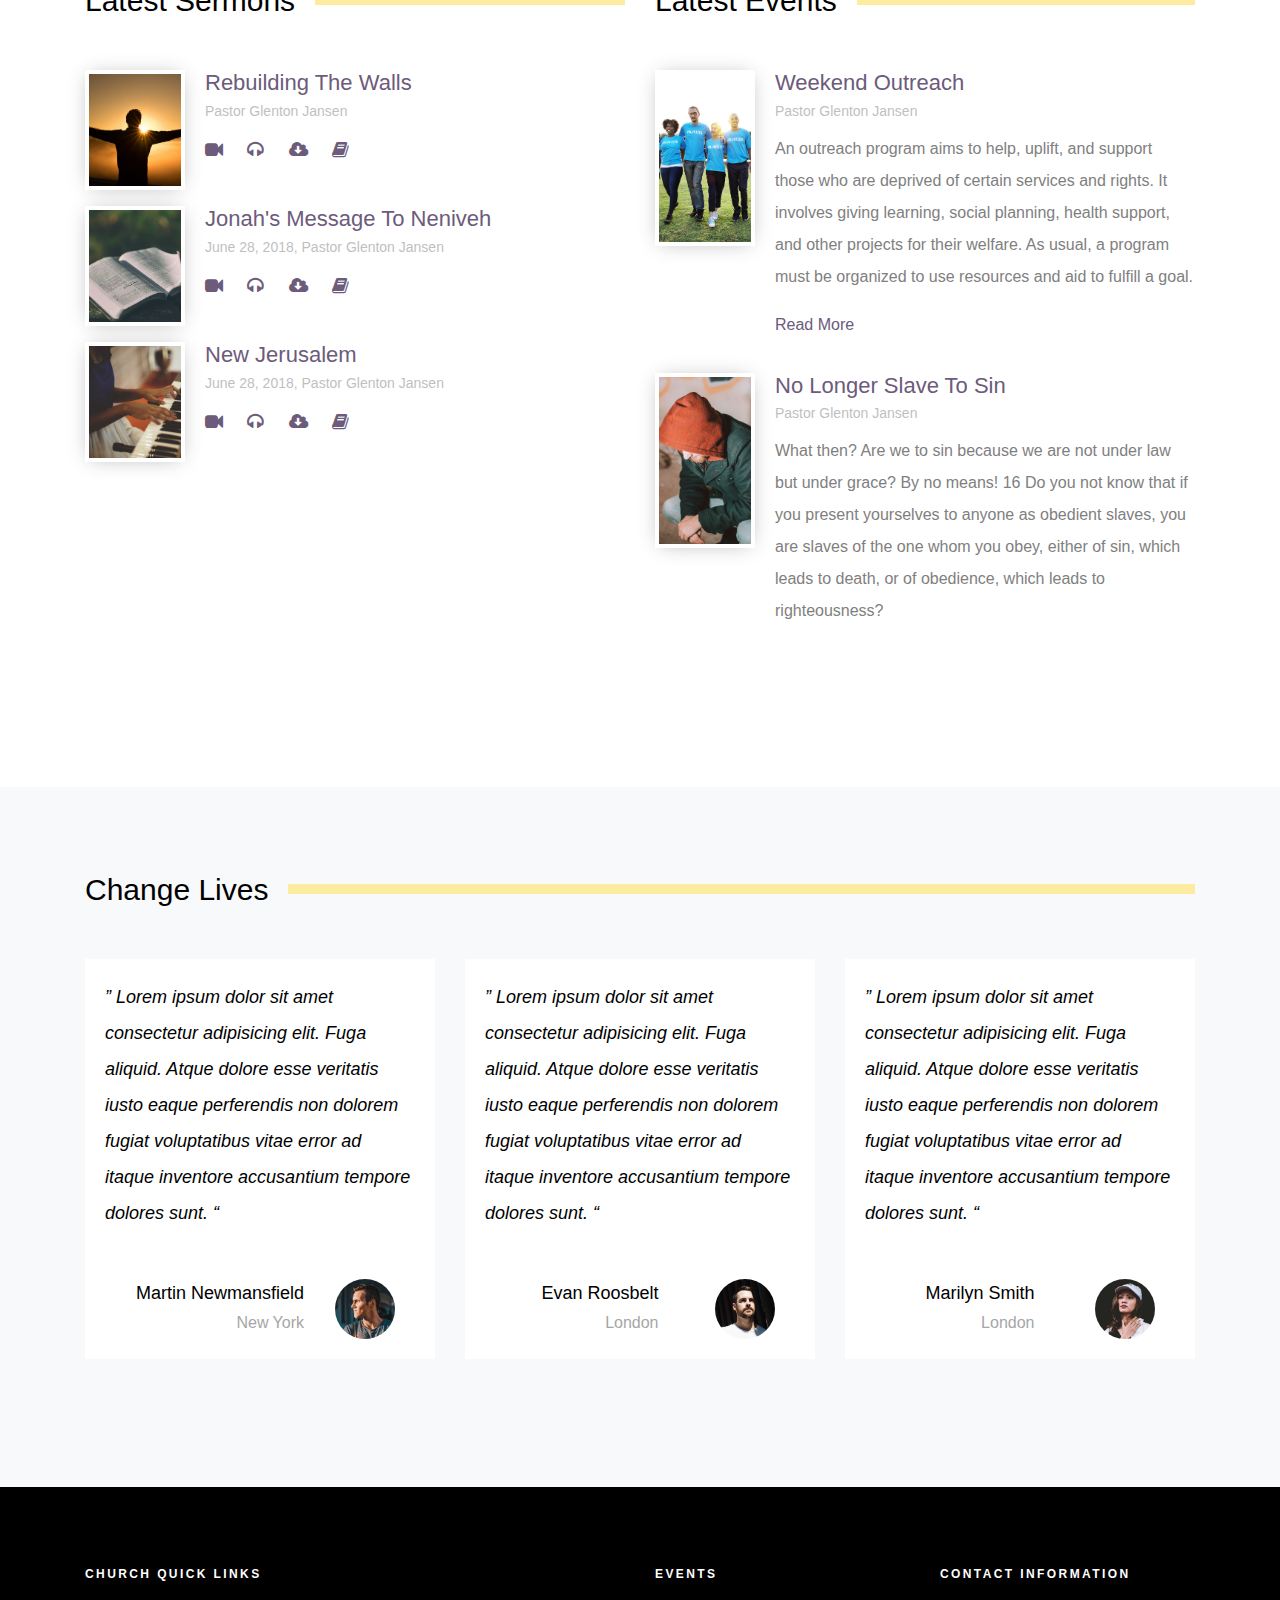
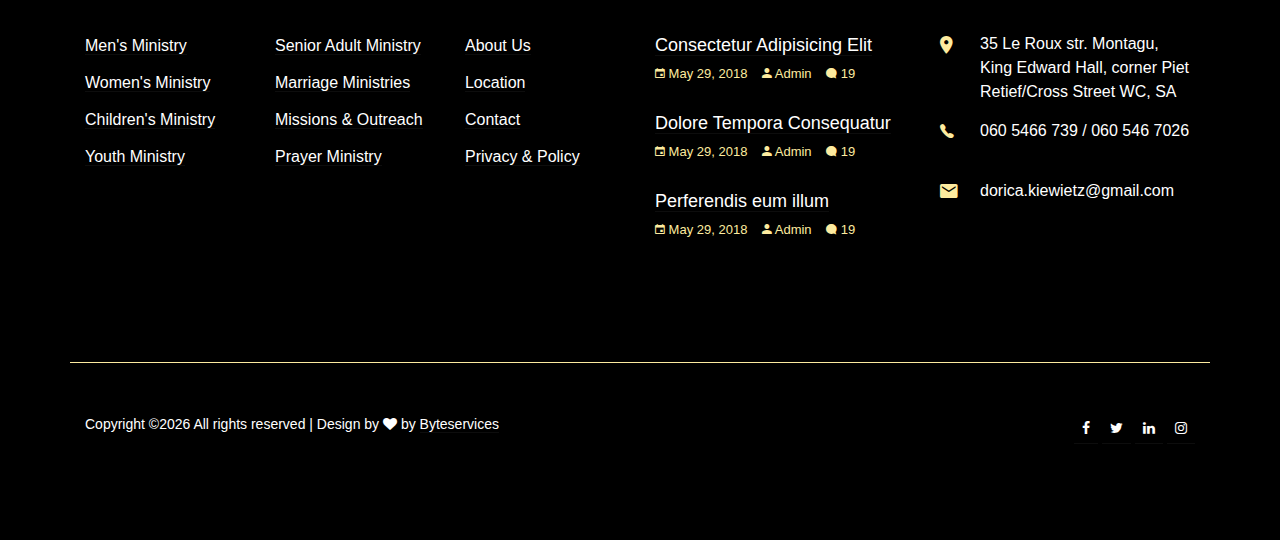
==== commit ce00b409: "Updating the Welcoming Pastor and Wife" ====
--- a/index.html
+++ b/index.html
@@ -143,7 +143,7 @@
           <div class="col-md-6 order-md-2">
             <div class="block-16">
               <figure>
-                <img src="images/glentonJansenver1.jpg" alt="Image placeholder" class="img-fluid img-shadow">
+                <img src="images/WelcomingPicture-removebg-preview.png" alt="Image placeholder" class="img-fluid img-shadow">
 
               </figure>
             </div>
@@ -152,13 +152,13 @@
 
             <div class="block-15">
               <div class="heading">
-                <h2>Welcome To Restoration Church</h2>
+                <h2>FOUNDERS of Restoration Church</h2>
               </div>
               <div class="text mb-5">
-              <p class="mb-4">We are so glad that you have chosen this place of worship to honor the Lord's name with us.
+              <p class="mb-4"><b>We are so glad that you have chosen this place of worship to honor the Lord's name with us.
                 If you are new to this church, we would like to thank you for worshiping with us
-                and we warmly welcome you into Restoration Church as our brothers and our sisters</p>
-              <p class="text-black">Church Pastor <strong>Glenton Jansen</strong></p>
+                and we warmly welcome you into Restoration Church as our brothers and our sisters</b></p>
+              <p class="text-black">Church Pastor:<strong>Glenton Jansen and First Lady Zodia Jansen</strong></p>
               </div>
               
             </div>
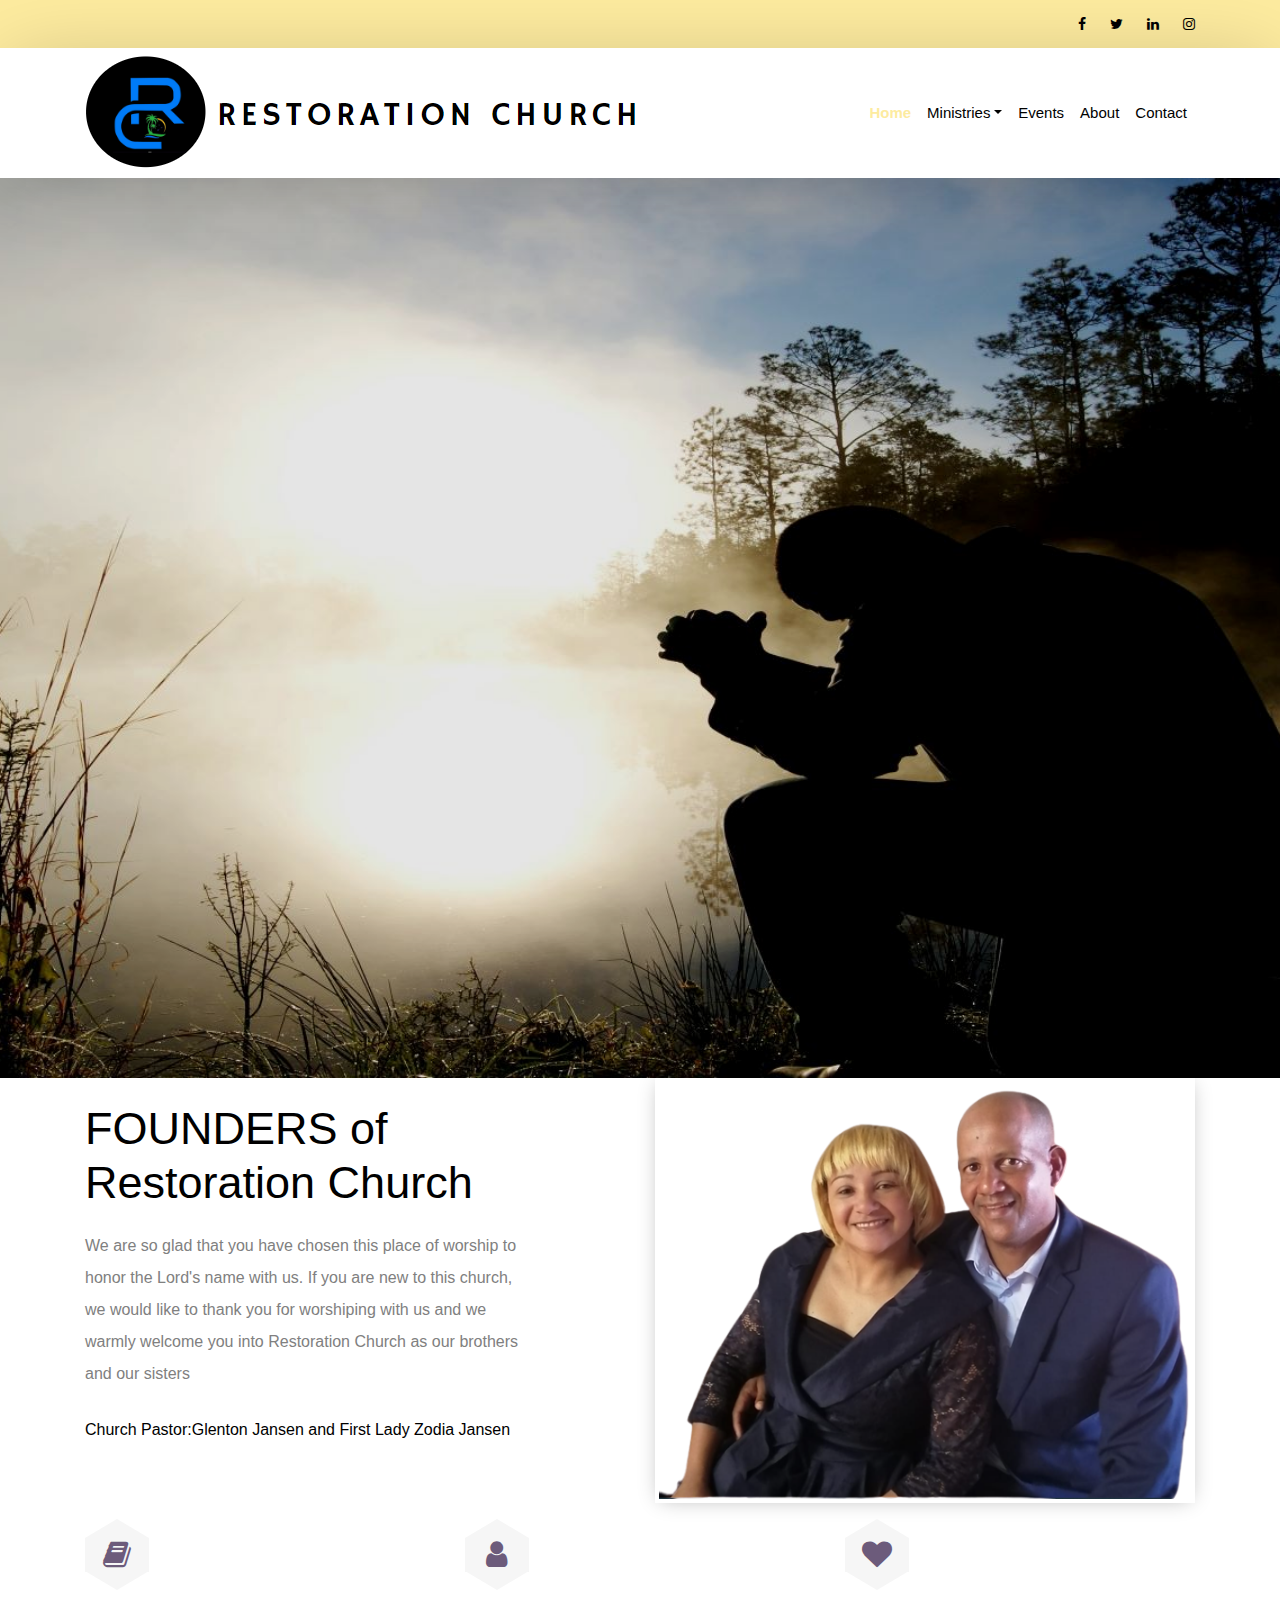
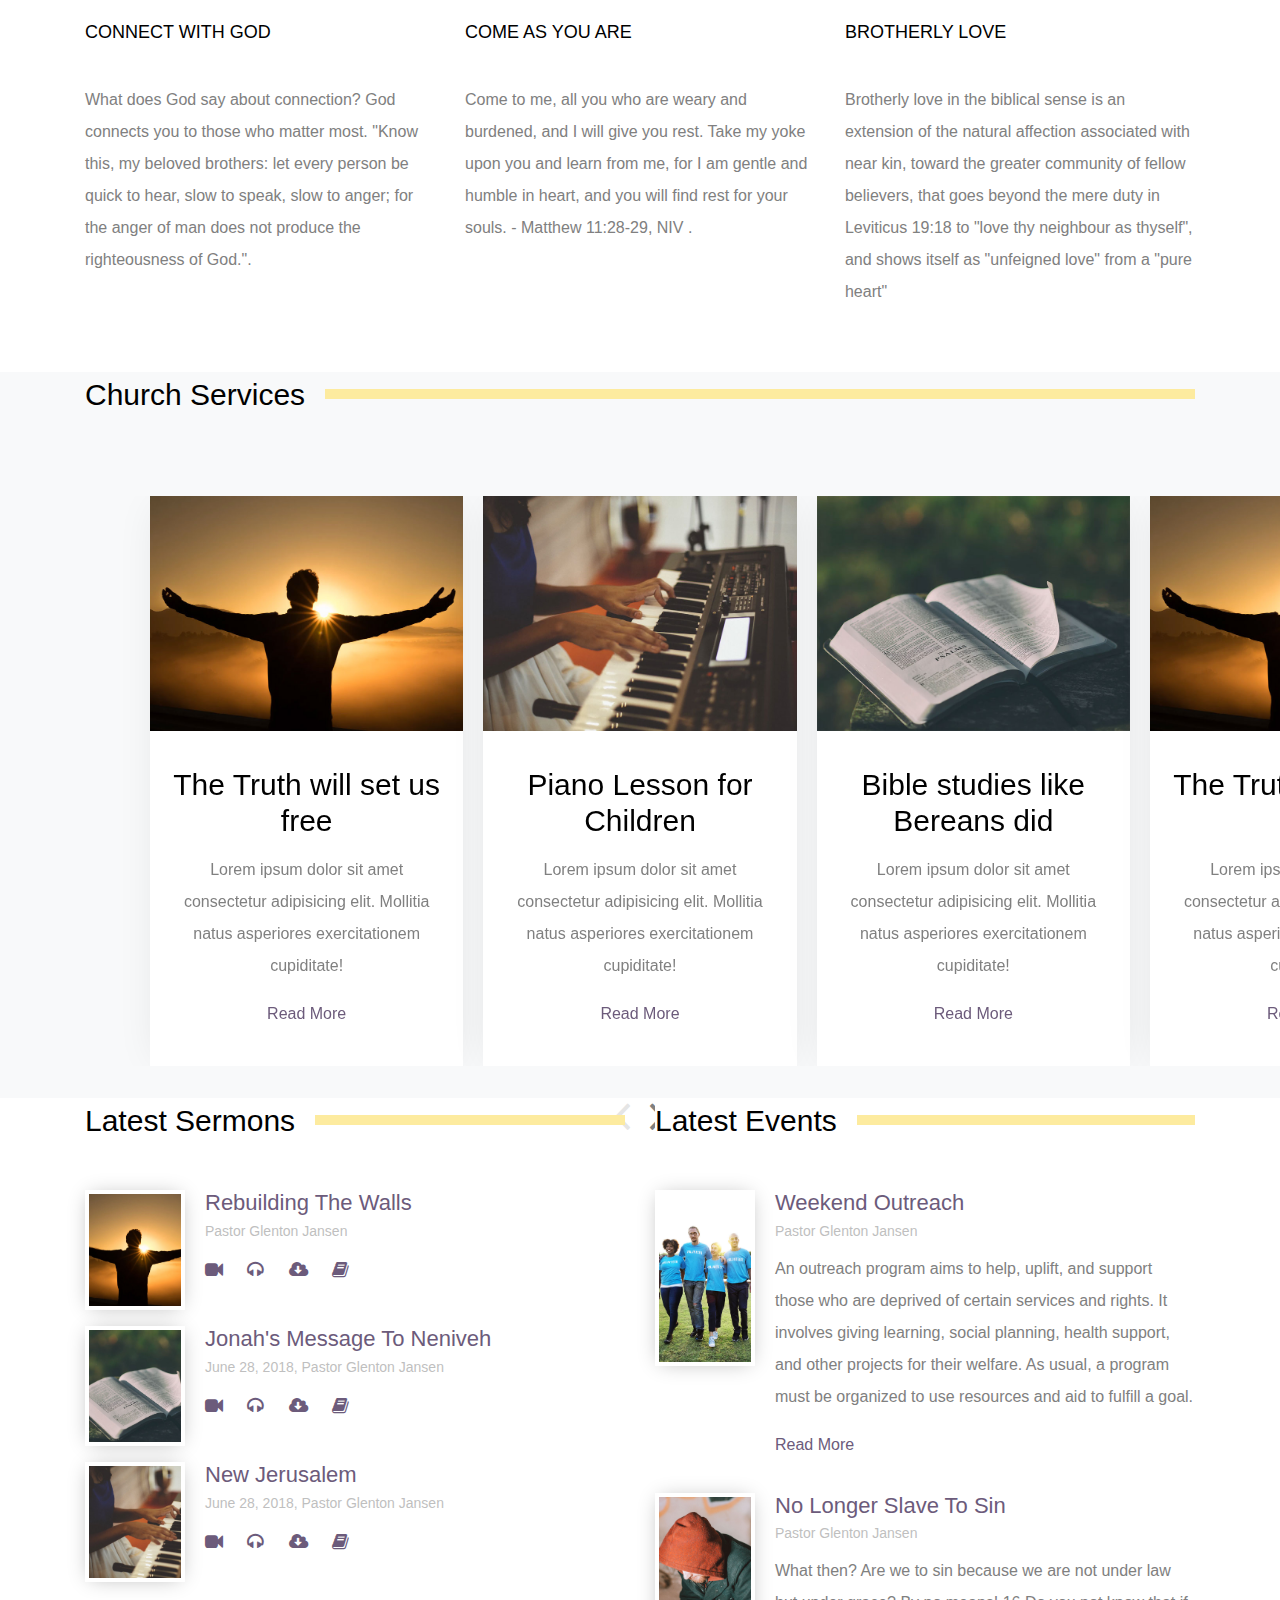
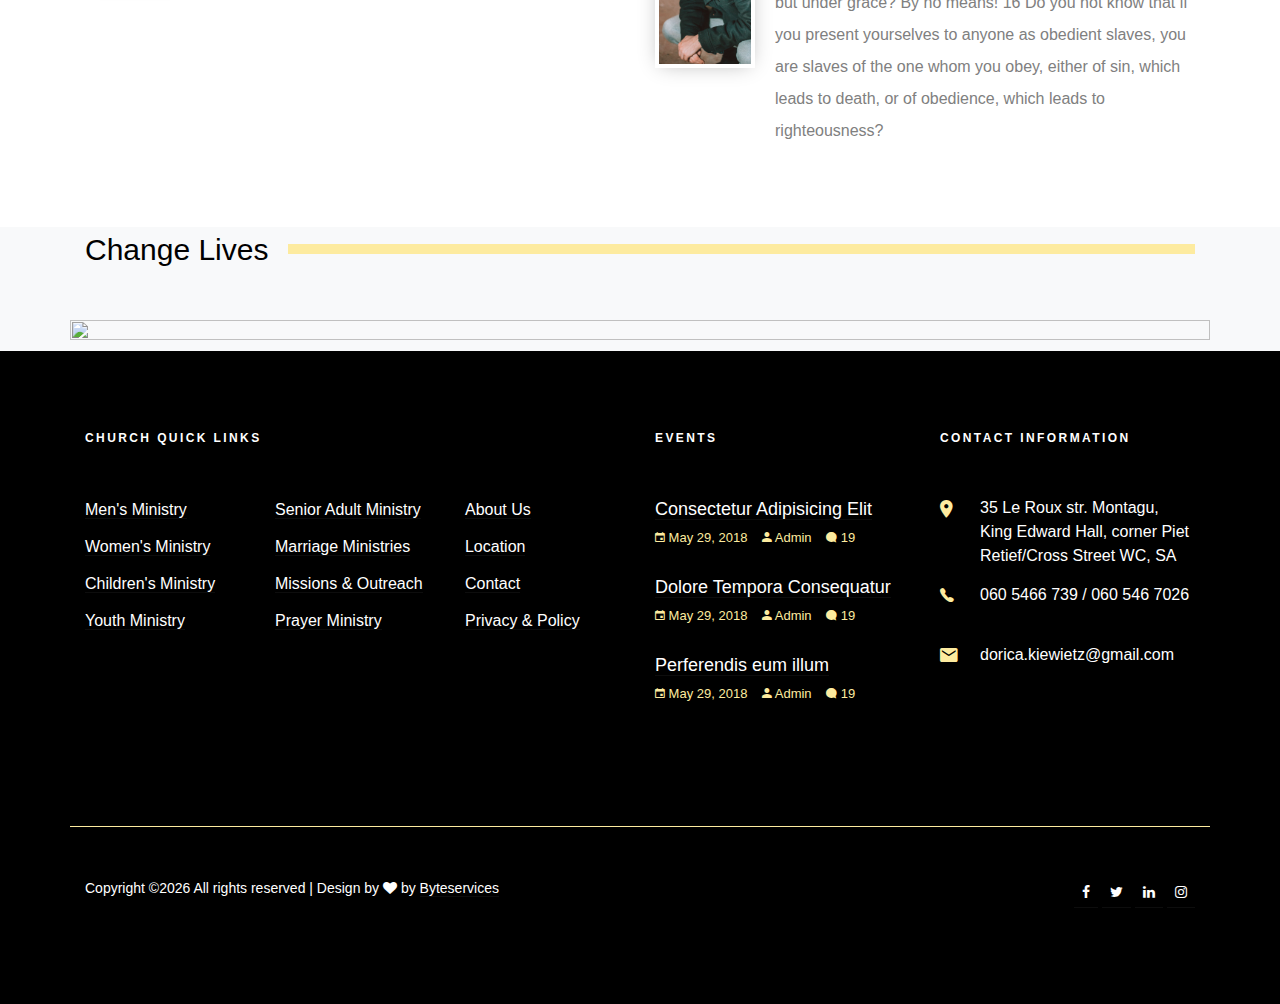
==== commit 8d6f422e: "updates" ====
--- a/index.html
+++ b/index.html
@@ -458,58 +458,7 @@
           </div>
         </div>
         <div class="row">
-          <div class="col-md-6 col-lg-4 mb-5">
-
-            <div class="block-33">
-              <div class="text mb-5">
-                <blockquote>
-                  <p>&rdquo; Lorem ipsum dolor sit amet consectetur adipisicing elit. Fuga aliquid. Atque dolore esse veritatis iusto eaque perferendis non dolorem fugiat voluptatibus vitae error ad itaque inventore accusantium tempore dolores sunt. &ldquo;</p>
-                </blockquote>
-              </div>
-              <div class="vcard d-flex">
-                <div class="image align-self-center ml-auto order-2 ml-3"><img src="images/person_3.jpg" alt="Person here"></div>
-                <div class="name-text align-self-center ml-auto order-1 text-right">
-                  <h2 class="heading">Martin Newmansfield</h2>
-                  <span class="meta">New York</span>
-                </div>
-              </div>
-            </div>
-
-          </div>
-          <div class="col-md-6 col-lg-4 mb-5">
-            <div class="block-33">
-              <div class="text mb-5">
-                <blockquote>
-                  <p>&rdquo; Lorem ipsum dolor sit amet consectetur adipisicing elit. Fuga aliquid. Atque dolore esse veritatis iusto eaque perferendis non dolorem fugiat voluptatibus vitae error ad itaque inventore accusantium tempore dolores sunt. &ldquo;</p>
-                </blockquote>
-              </div>
-              <div class="vcard d-flex">
-                <div class="image align-self-center ml-auto order-2 ml-3"><img src="images/person_2.jpg" alt="Person here"></div>
-                <div class="name-text align-self-center ml-auto order-1 text-right">
-                  <h2 class="heading">Evan Roosbelt</h2>
-                  <span class="meta">London</span>
-                </div>
-              </div>
-            </div>
-          </div>
-          <div class="col-md-6 col-lg-4 mb-5">
-
-            <div class="block-33">
-              <div class="text mb-5">
-                <blockquote>
-                  <p>&rdquo; Lorem ipsum dolor sit amet consectetur adipisicing elit. Fuga aliquid. Atque dolore esse veritatis iusto eaque perferendis non dolorem fugiat voluptatibus vitae error ad itaque inventore accusantium tempore dolores sunt. &ldquo;</p>
-                </blockquote>
-              </div>
-              <div class="vcard d-flex">
-                <div class="image align-self-center ml-auto order-2 ml-3"><img src="images/person_1.jpg" alt="Person here"></div>
-                <div class="name-text align-self-center ml-auto order-1 text-right">
-                  <h2 class="heading">Marilyn Smith</h2>
-                  <span class="meta">London</span>
-                </div>
-              </div>
-            </div>
-
-          </div>
+         <img src="images/montaguview.PNG" height="50%" width="100%">
         </div>
       </div>
     </div>
--- a/css/style.css
+++ b/css/style.css
@@ -332,9 +332,7 @@
   height: 50vh;
 }
 
-.site-section {
-  padding: 5em 0;
-}
+
 
 .school-features,
 .school-instructors {
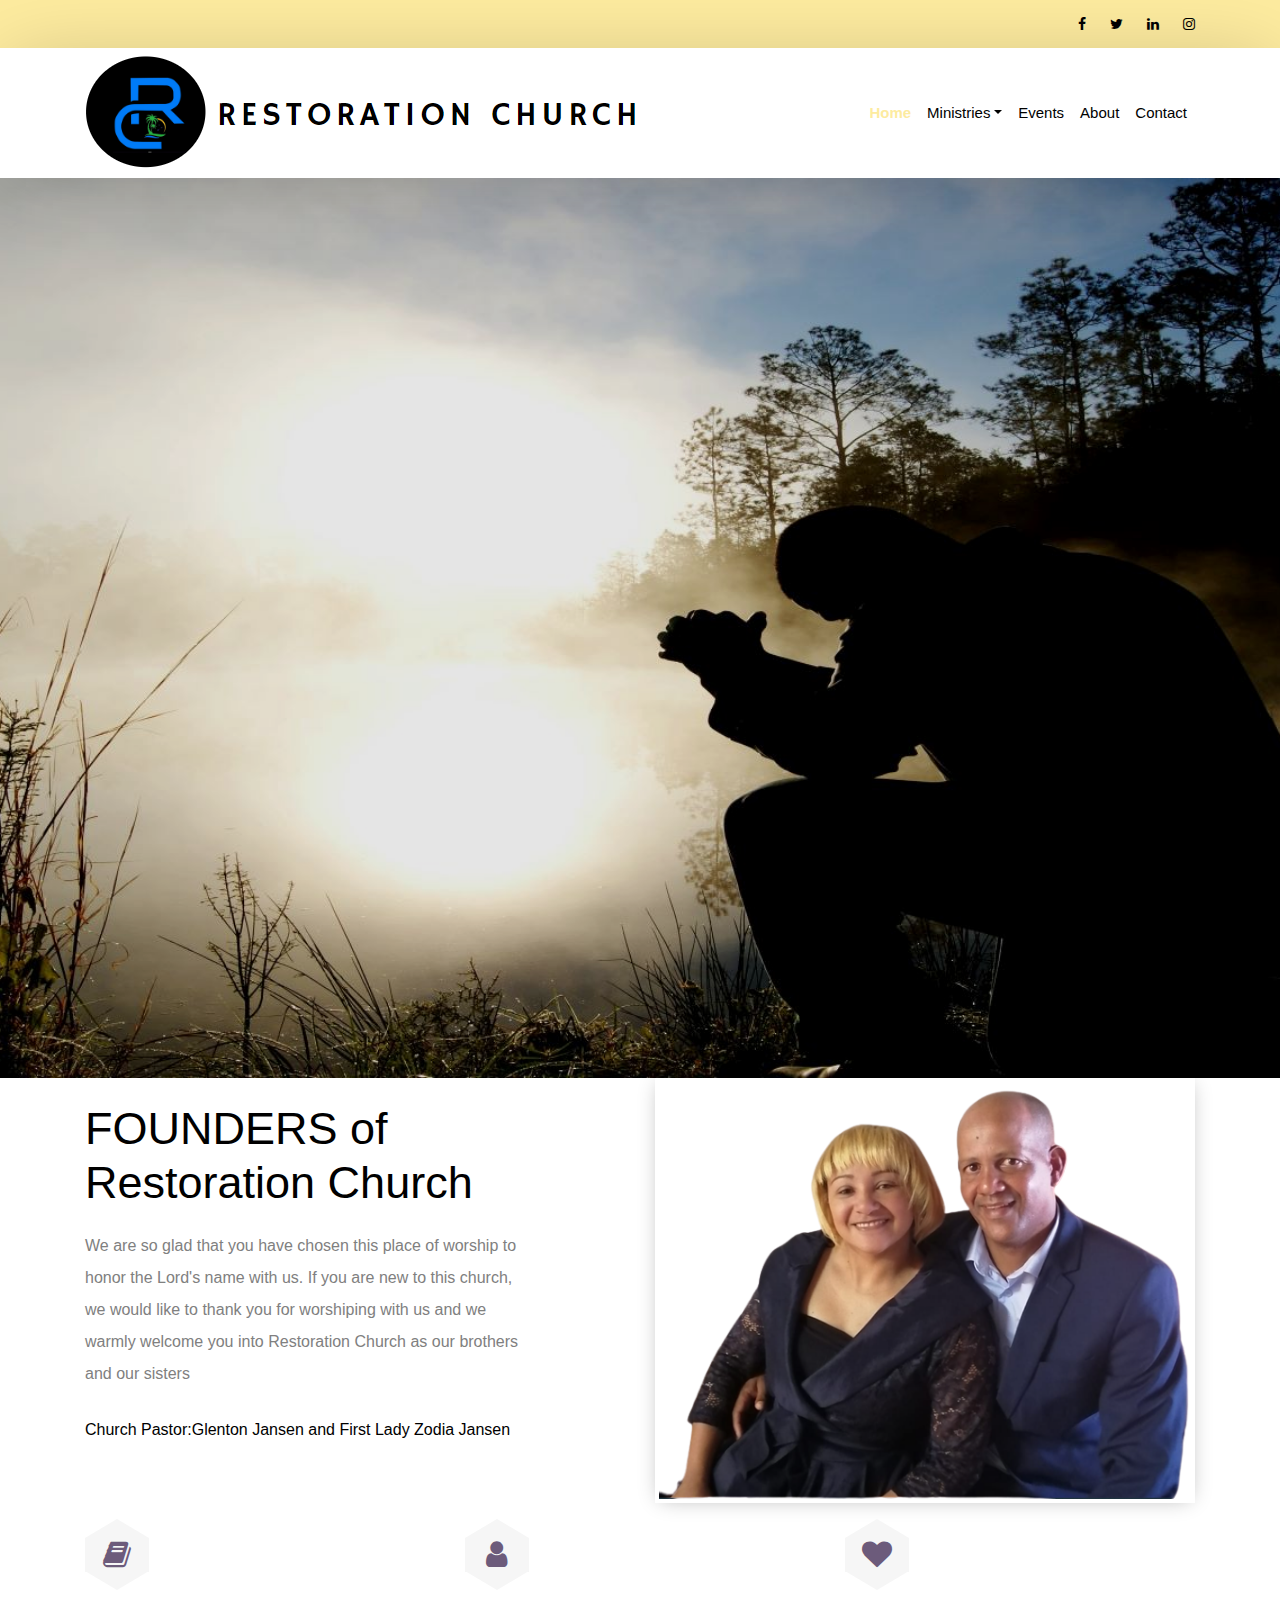
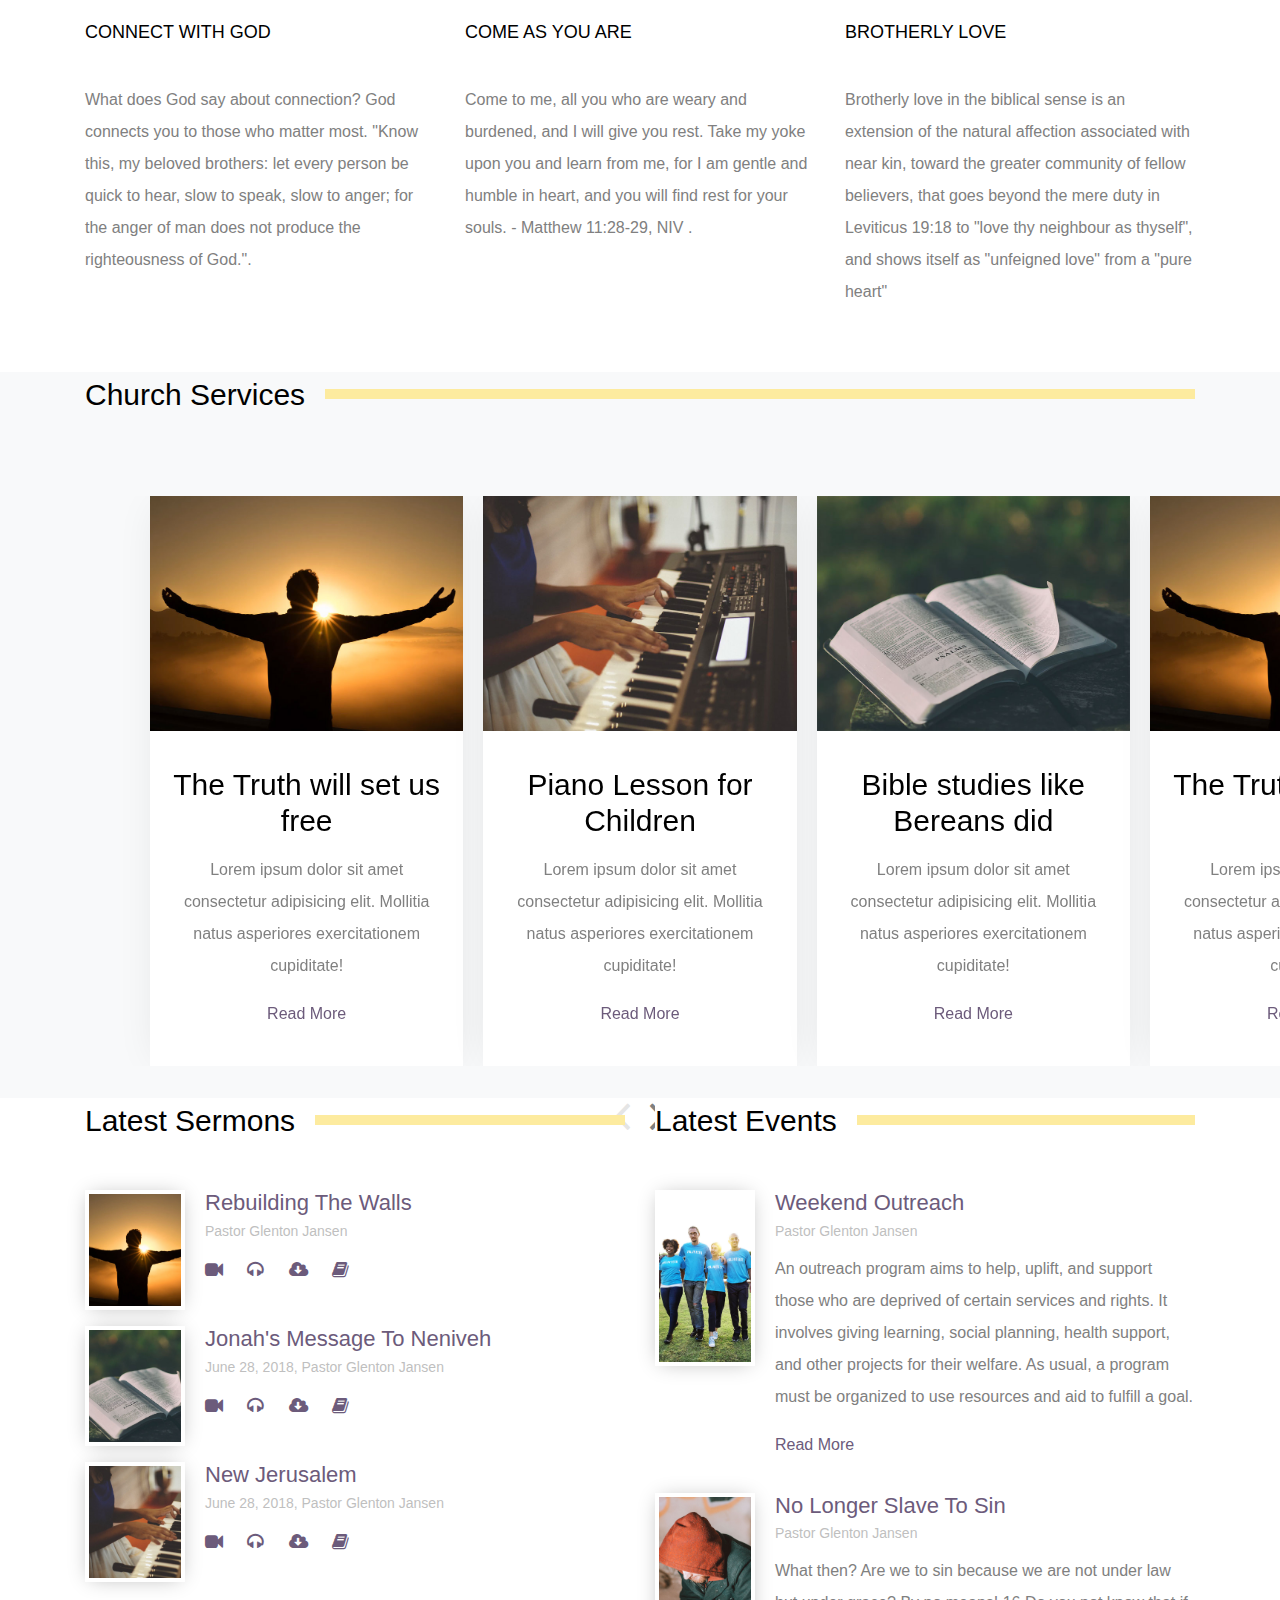
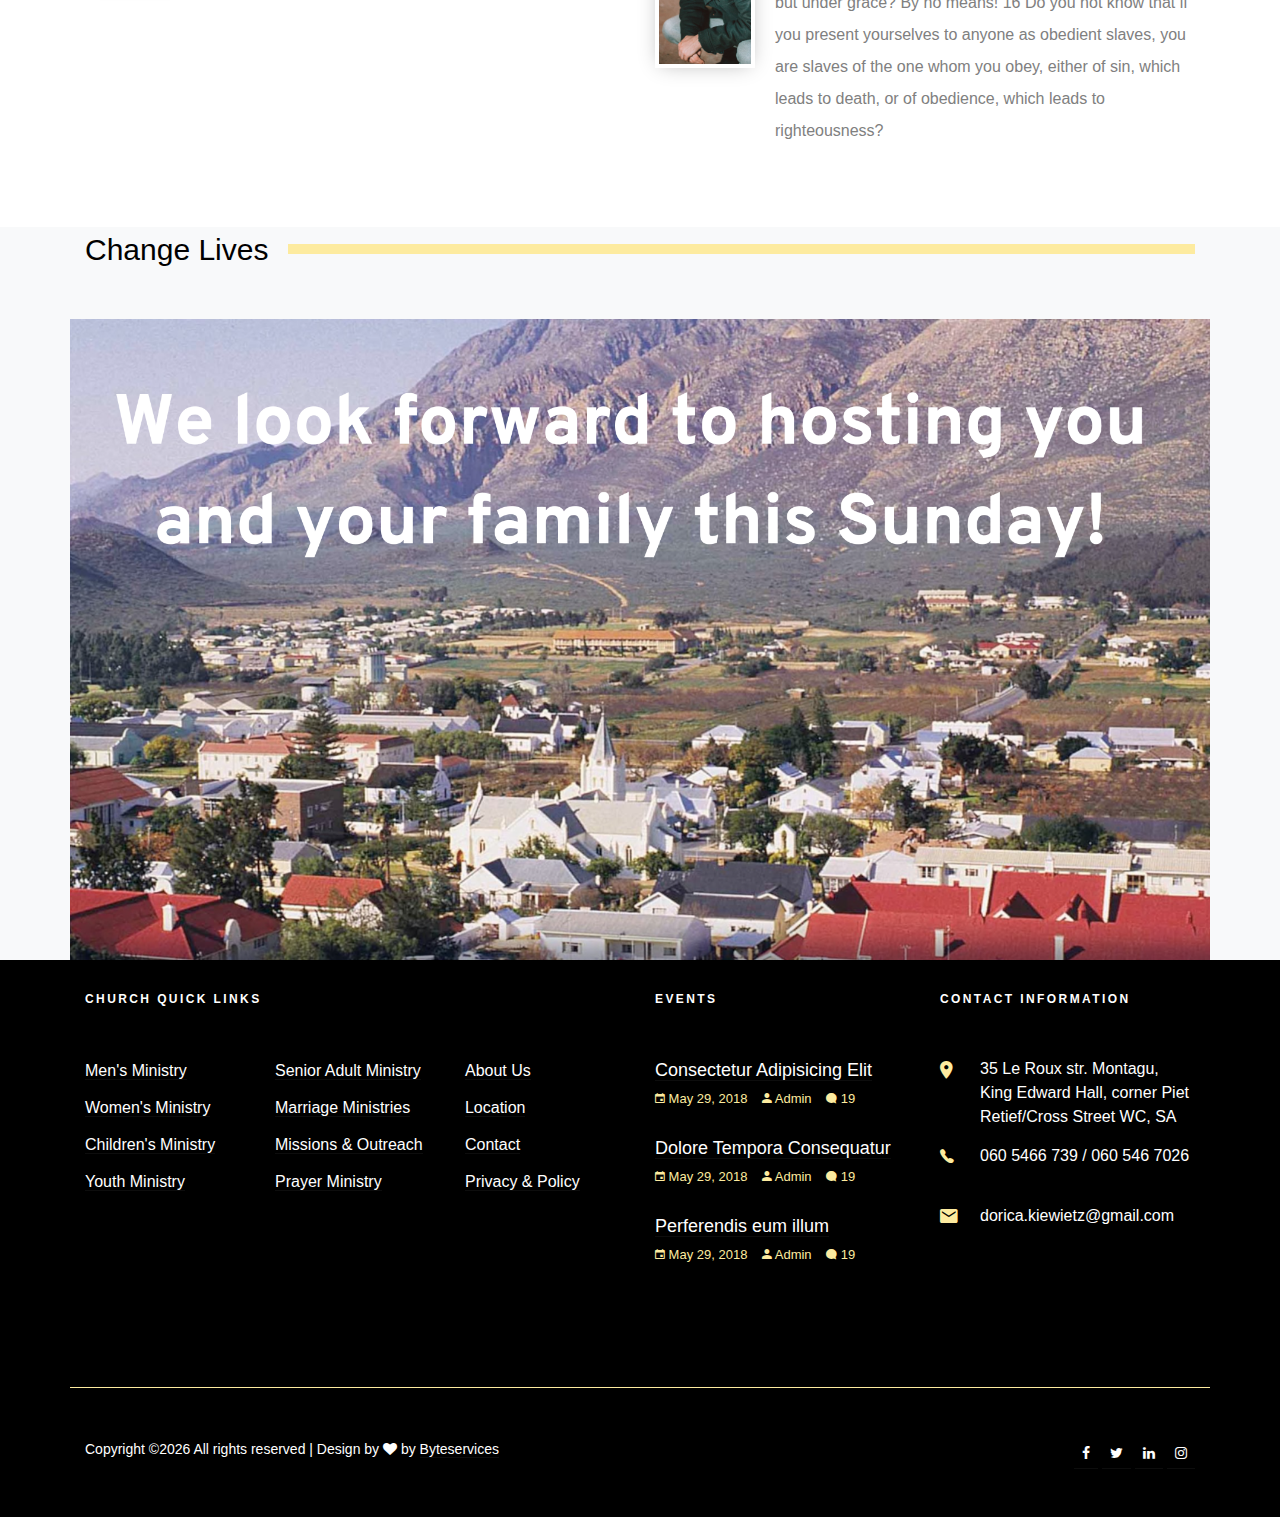
==== commit 68fda79d: "updates" ====
--- a/index.html
+++ b/index.html
@@ -104,7 +104,7 @@
             <div class="mb-5 element-animate">
               <div class="block-17">
                 <h1 class="heading mb-4">Connecting people to JESUS and each other.</h1>
-                <p><a href="#" class="btn btn-primary-white py-3  px-5" style="color:#000000;">About Us</a> <a href="#" class="text-white ml-4"> <span class="ion-ios-location mr-2"></span> Visit Our Church</a></p>
+                <p><a href="#" class="btn btn-primary-white py-3  px-5" style="color:#000000;">About Us</a> <a href="contact.html" class="text-white ml-4"> <span class="ion-ios-location mr-2"></span> Visit Our Church</a></p>
               </div>
             </div>
             
@@ -458,7 +458,7 @@
           </div>
         </div>
         <div class="row">
-         <img src="images/montaguview.PNG" height="50%" width="100%">
+         <img src="images/MontaguUpdateView.png" height="50%" width="100%">
         </div>
       </div>
     </div>
--- a/css/style.css
+++ b/css/style.css
@@ -1092,7 +1092,7 @@
   background-size: cover;
   background-position: center center;
   background-repeat: no-repeat;
-  padding: 5em 0;
+  padding: 2em 0;
   line-height: 1.7;
   background: #000000;
 }
